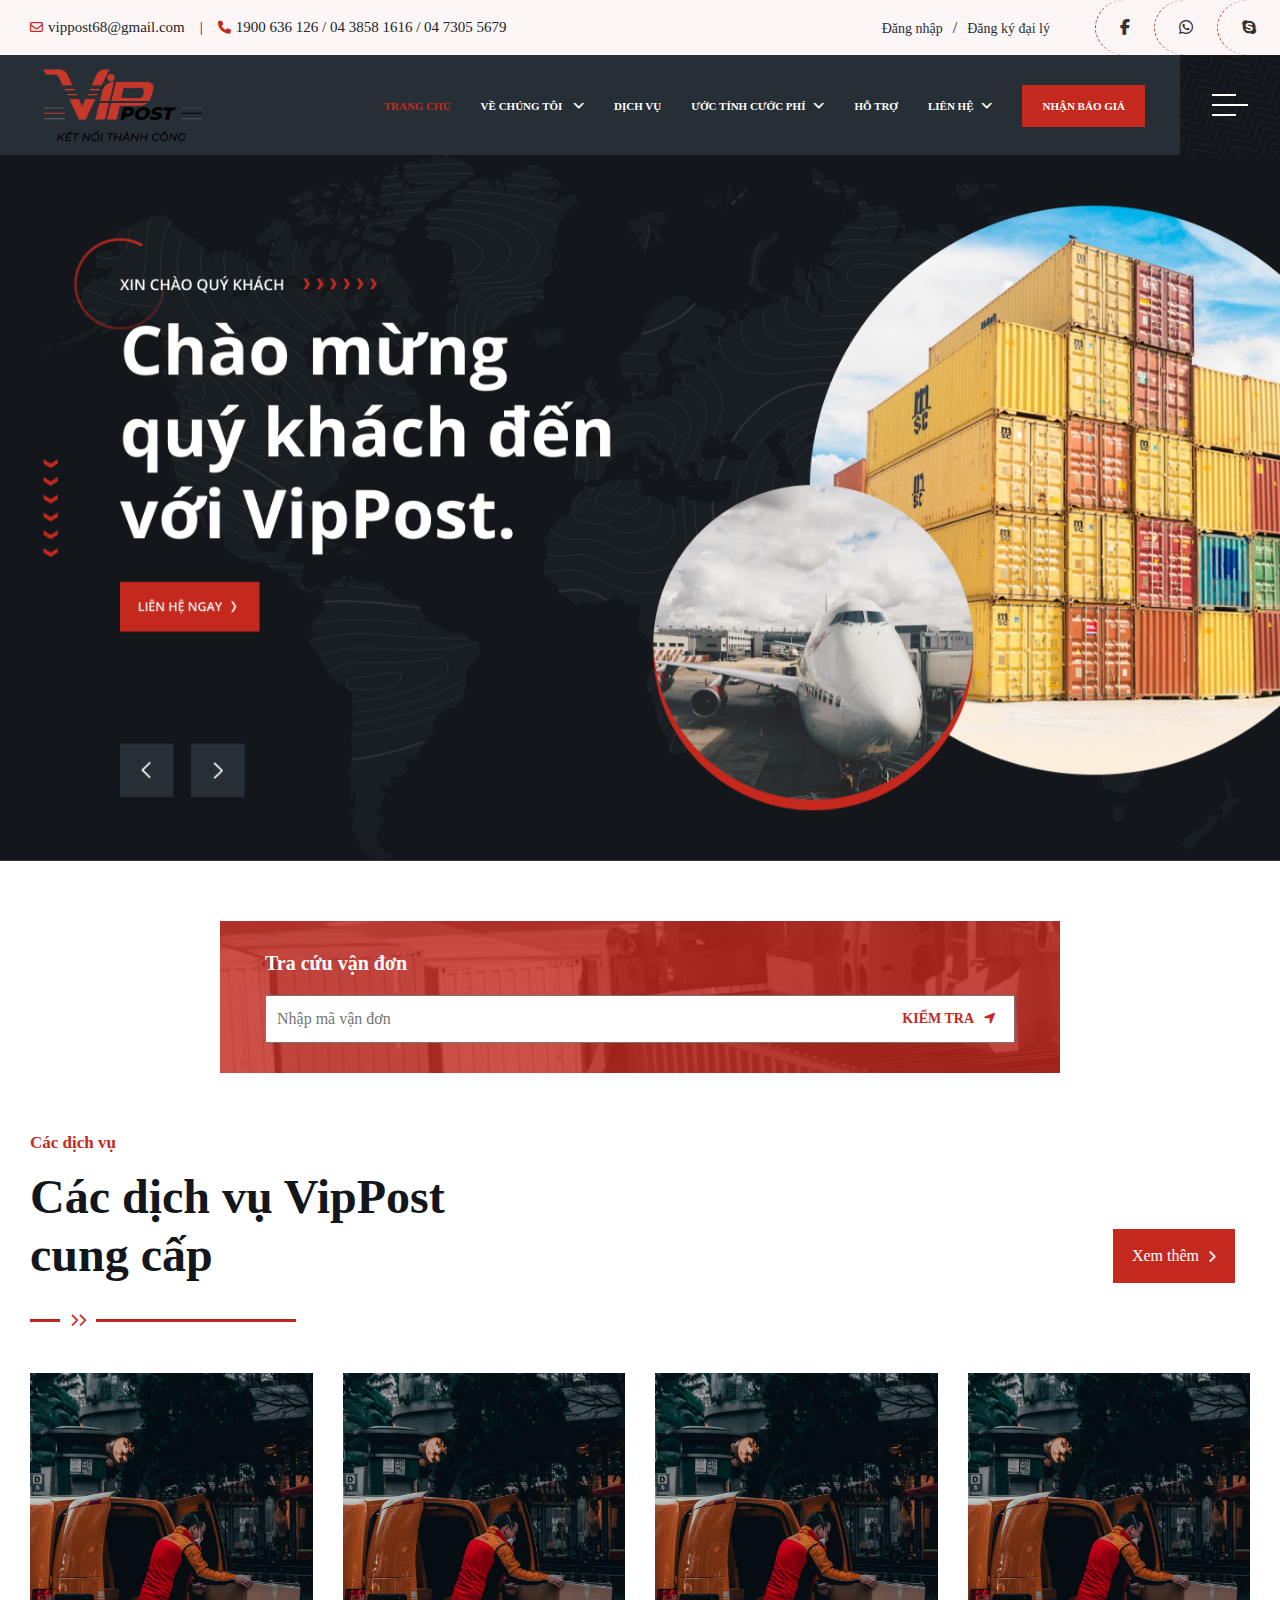
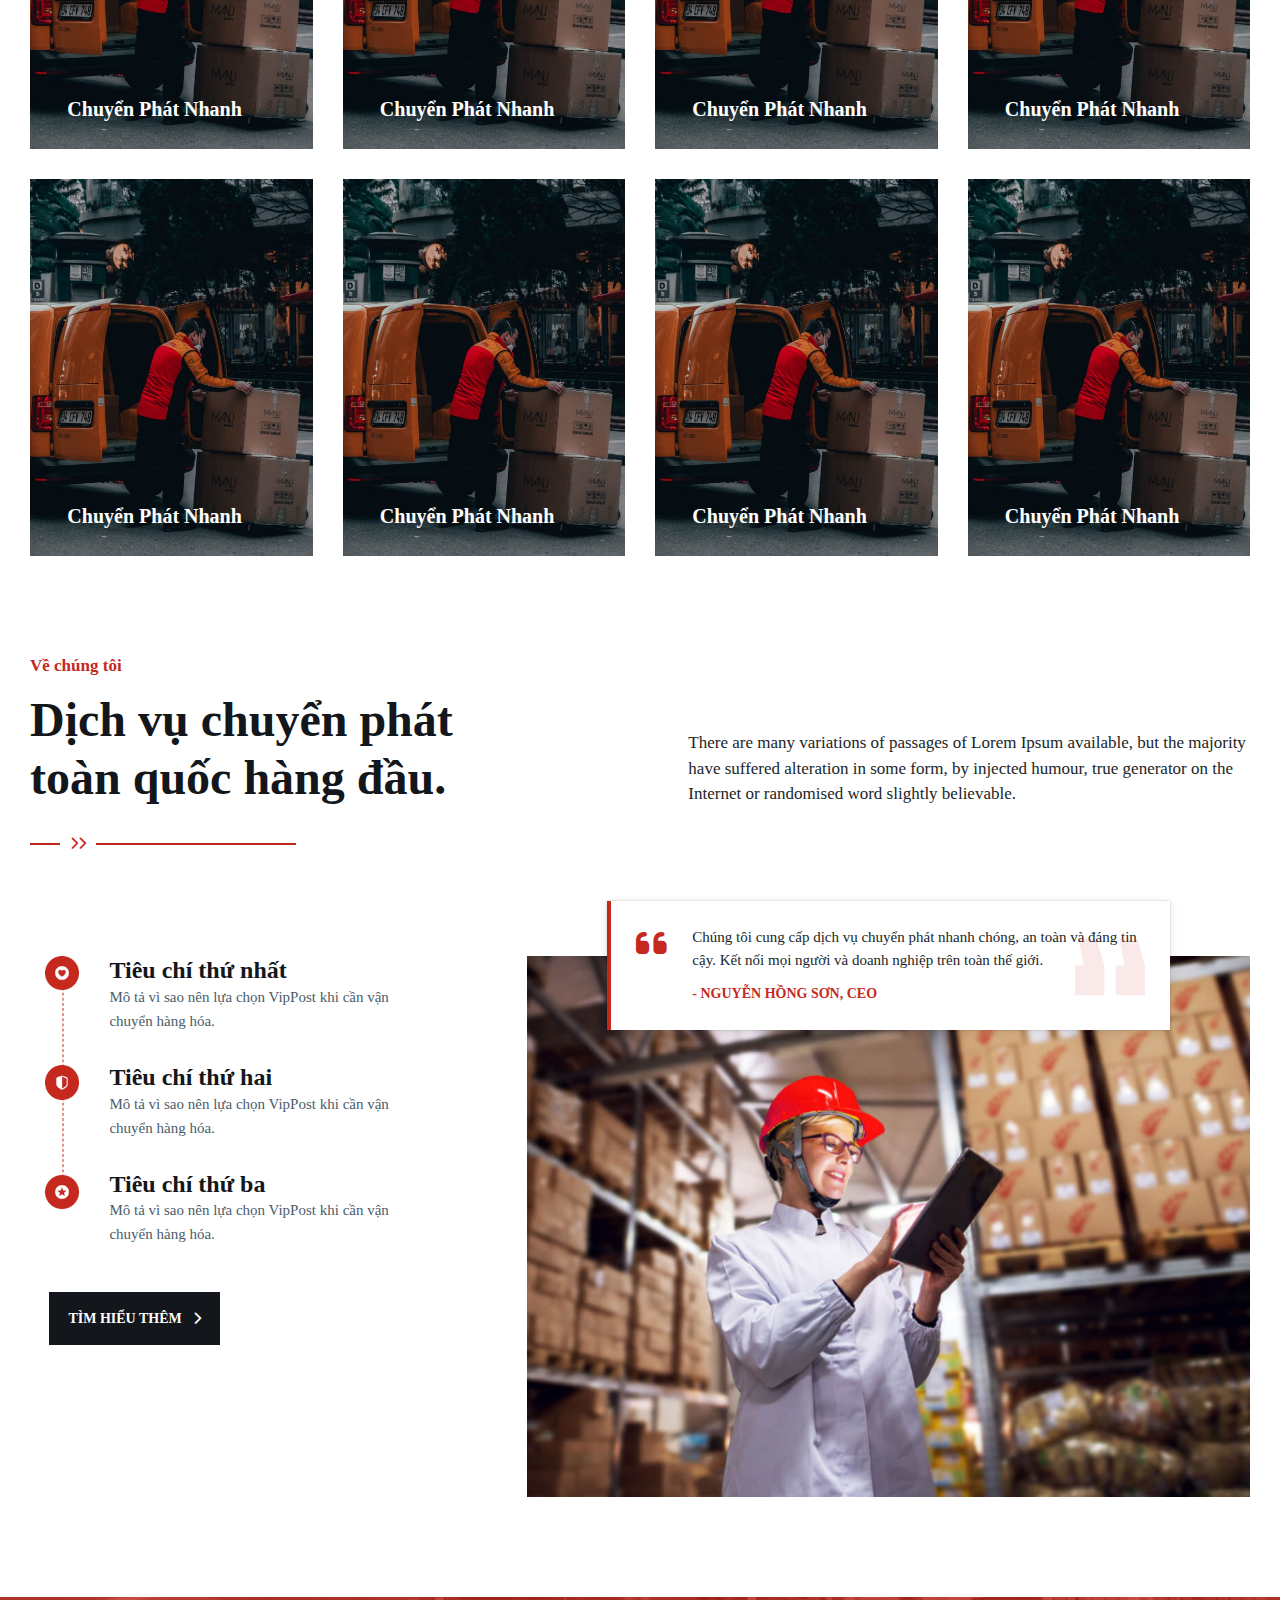
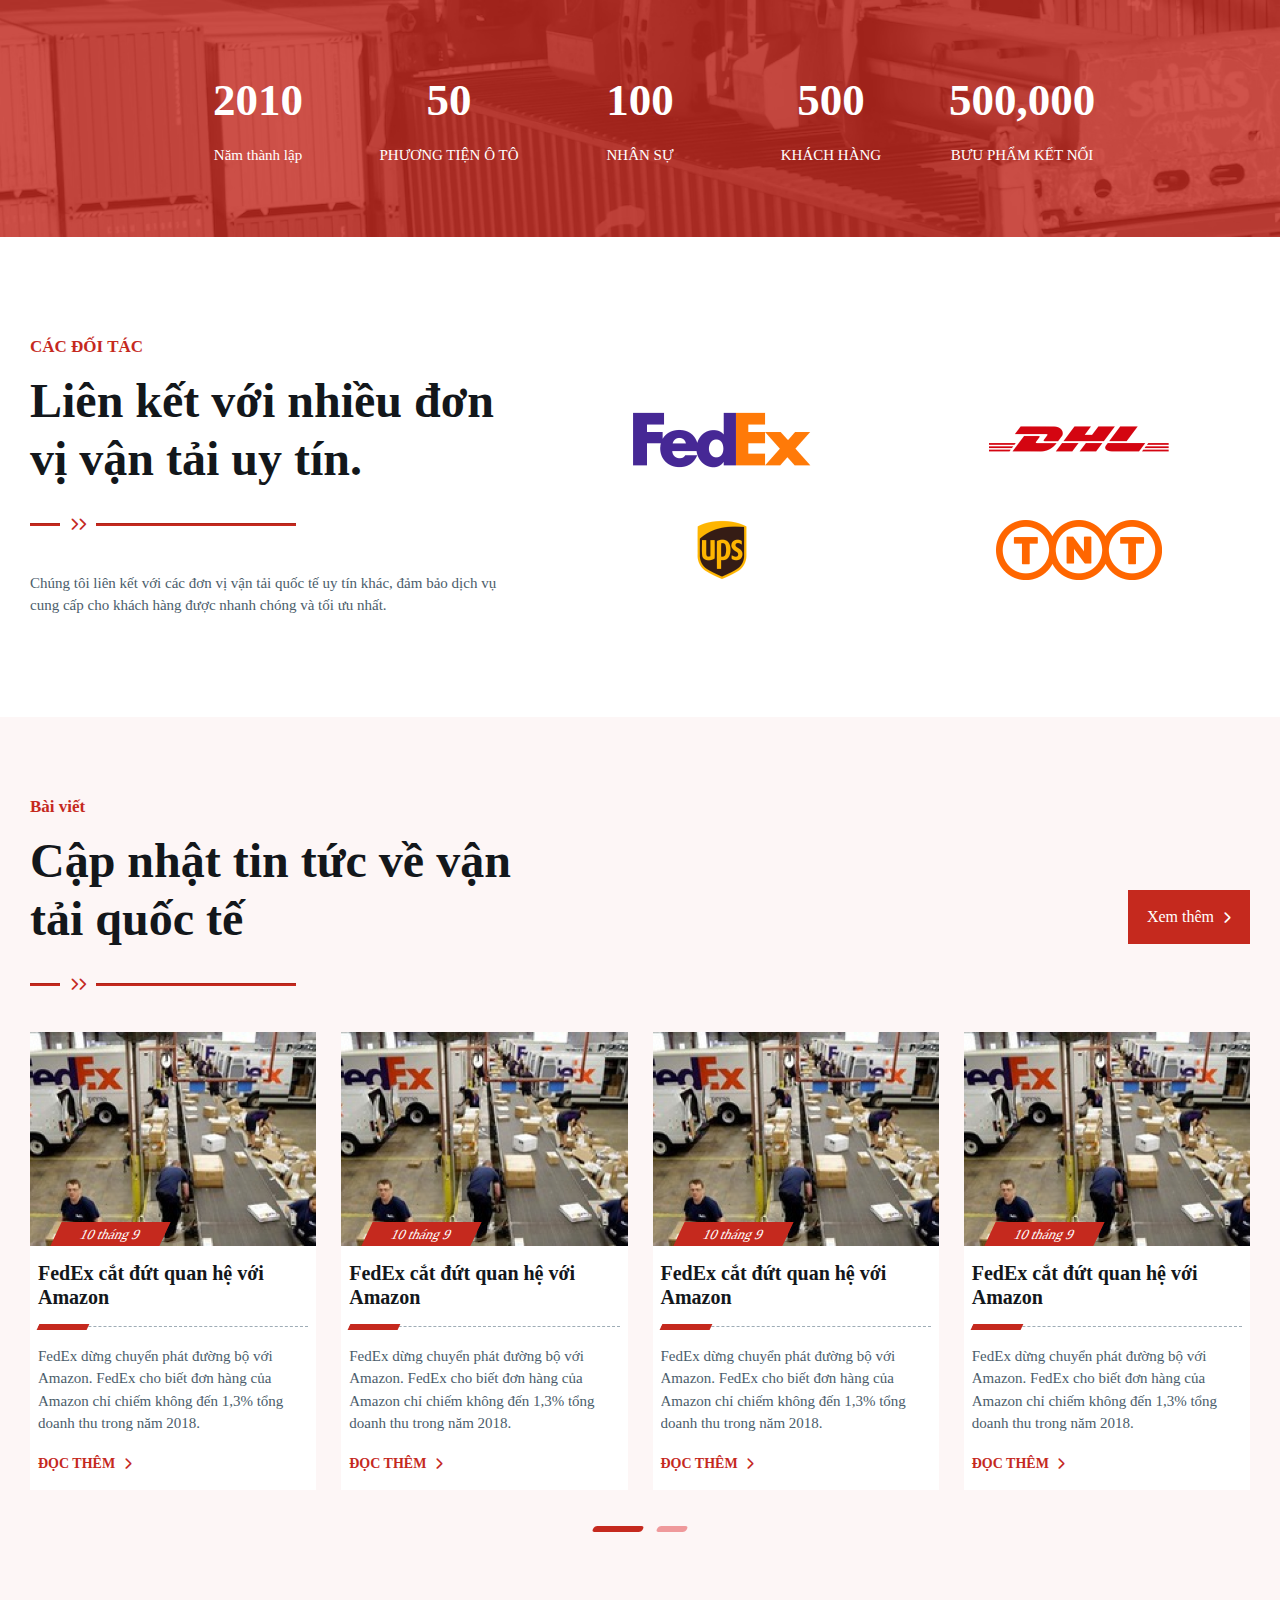
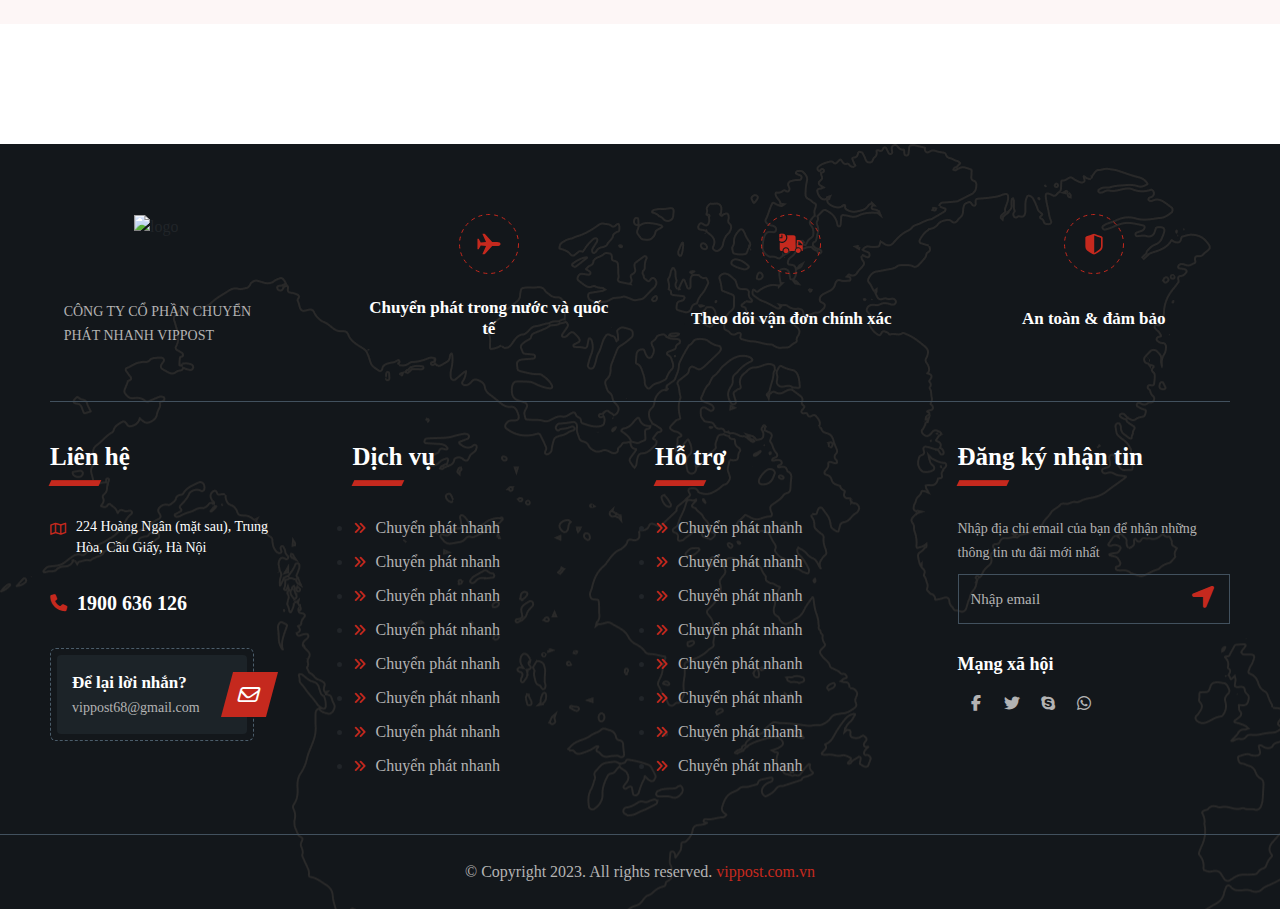
==== index.html @ e21f67cc "update code" ====
<!DOCTYPE html>
<html>

<head>
    <meta charset="utf-8">
    <meta name="viewport" content="width=device-width, initial-scale=1, maximum-scale=1, user-scalable=no">
    <title>Vip Post</title>
    <link rel="stylesheet" href="style.css">
    <link rel="stylesheet" href="responsive.css">
    <!-- <link rel="stylesheet" href="https://cdnjs.cloudflare.com/ajax/libs/font-awesome/6.4.0/css/all.min.css" integrity="sha512-iecdLmaskl7CVkqkXNQ/ZH/XLlvWZOJyj7Yy7tcenmpD1ypASozpmT/E0iPtmFIB46ZmdtAc9eNBvH0H/ZpiBw==" crossorigin="anonymous" referrerpolicy="no-referrer" /> -->
    <link rel="stylesheet" href="https://cdnjs.cloudflare.com/ajax/libs/font-awesome/6.4.0/css/all.min.css" />

    <link rel="stylesheet" href="https://cdnjs.cloudflare.com/ajax/libs/OwlCarousel2/2.3.4/assets/owl.carousel.css"
        integrity="sha512-UTNP5BXLIptsaj5WdKFrkFov94lDx+eBvbKyoe1YAfjeRPC+gT5kyZ10kOHCfNZqEui1sxmqvodNUx3KbuYI/A=="
        crossorigin="anonymous" referrerpolicy="no-referrer" />
    <link rel="stylesheet" href="https://cdnjs.cloudflare.com/ajax/libs/OwlCarousel2/2.3.4/assets/owl.theme.default.css"
        integrity="sha512-OTcub78R3msOCtY3Tc6FzeDJ8N9qvQn1Ph49ou13xgA9VsH9+LRxoFU6EqLhW4+PKRfU+/HReXmSZXHEkpYoOA=="
        crossorigin="anonymous" referrerpolicy="no-referrer" />
    <link rel="stylesheet" href="jquery/jquery-ui.css">
    <link rel="stylesheet" href="https://cdn.jsdelivr.net/npm/bootstrap@4.3.1/dist/css/bootstrap.min.css"
        integrity="sha384-ggOyR0iXCbMQv3Xipma34MD+dH/1fQ784/j6cY/iJTQUOhcWr7x9JvoRxT2MZw1T" crossorigin="anonymous">
    <script src="https://cdn.jsdelivr.net/npm/bootstrap@4.3.1/dist/js/bootstrap.min.js"
        integrity="sha384-JjSmVgyd0p3pXB1rRibZUAYoIIy6OrQ6VrjIEaFf/nJGzIxFDsf4x0xIM+B07jRM"
        crossorigin="anonymous"></script>


    <script src="https://cdn.usebootstrap.com/bootstrap/4.3.1/js/bootstrap.bundle.min.js"></script>

    <script defer src="https://cdnjs.cloudflare.com/ajax/libs/OwlCarousel2/2.3.4/owl.carousel.min.js"
        integrity="sha512-bPs7Ae6pVvhOSiIcyUClR7/q2OAsRiovw4vAkX+zJbw3ShAeeqezq50RIIcIURq7Oa20rW2n2q+fyXBNcU9lrw=="
        crossorigin="anonymous" referrerpolicy="no-referrer"></script>
    <script src="https://code.jquery.com/jquery-3.6.0.min.js"
        integrity="sha256-/xUj+3OJU5yExlq6GSYGSHk7tPXikynS7ogEvDej/m4=" crossorigin="anonymous"></script>

    <!-- owl carousel -->
    <script src="https://cdnjs.cloudflare.com/ajax/libs/OwlCarousel2/2.3.4/owl.carousel.min.js"
        integrity="sha512-bPs7Ae6pVvhOSiIcyUClR7/q2OAsRiovw4vAkX+zJbw3ShAeeqezq50RIIcIURq7Oa20rW2n2q+fyXBNcU9lrw=="
        crossorigin="anonymous" referrerpolicy="no-referrer"></script>
    <script defer src="main.js"></script>
    <!--#include virtual="header.html" -->

</head>

<body>
    <header>

        <div class="top-bar">
            <div class="txt-header--left">
                <div class="mail_topbar">
                    <i class="far fa-envelope"></i>
                    <span class="email">vippost68@gmail.com</span>
                </div>
                <span>|</span>
                <div class="telephone_topbar">
                    <i class="fa-solid fa-phone"></i>
                    <span class="number">
                        1900 636 126 / 04 3858 1616 / 04 7305 5679
                    </span>
                </div>
            </div>
            <div class="header-right">
                <div class="menu_d-none">
                    <div class="header-right_registed">
                        <div class="sigin">
                            <a href="#">
                                Đăng nhập
                            </a>
                        </div>
                        <span>/</span>
                        <div class="sigup">
                            <a href="#">
                                Đăng ký đại lý
                            </a>
                        </div>
                    </div>
                    <div class="header-right_social">
                        <div class="facebook icon">
                            <a href="#">
                                <i class="fab fa-facebook-f"></i>
                            </a>
                        </div>
                        <div class="mess icon">
                            <a href="#">
                                <i class="fab fa-whatsapp"></i>
                            </a>
                        </div>
                        <div class="skype icon">
                            <a href="#">
                                <i class="fa-brands fa-skype"></i>
                            </a>
                        </div>
                    </div>
                </div>
            </div>
        </div>
        <div class="header-menu row">
            <div class="logo-pc col-md-3 col-lg-3 col-sm-12 col-xs-12">
                <a href="index.html">
                    <img src="img/logo.png" alt="">
                </a>
            </div>
            <div class="menu_head_mb_desktop col-md-9 col-lg-9 col-sm-12 col-xs-12">
                <div class="main_menu">
                    <ul id="list_menu" class="sf-menu">
                        <li  class="menu_item active"><a href="index.html"
                                class="link-item custom-item-link lv0">Trang chủ</a></li>
                        <li  class="menu_item has_c"><a href="/"
                                class="link-item custom-item-link lv0">Về chúng tôi
                                <i class="fas fa-angle-down"></i></a>
                            <ul class="sub_menu">
                                <li class="menu_item_child"><a href="">abc</a></li>
                            </ul>
                        </li>
                        <li  class="menu_item "><a href="index.html"
                            class="link-item custom-item-link lv0">Dịch vụ</a></li>
                        <li  class="menu_item has_c"><a href="/"
                            class="link-item custom-item-link lv0">Ước tính cước phí<i class="fas fa-angle-down"></i></a>
                            <ul class="sub_menu">
                                <li class="menu_item_child"><a href="">abc</a></li>
                            </ul>
                        </li>
                        <li  class="menu_item "><a href="index.html"
                            class="link-item custom-item-link lv0">Hỗ trợ</a></li>
                        <li  class="menu_item has_c"><a href="/"
                            class="link-item custom-item-link lv0">Liên hệ<i class="fas fa-angle-down"></i></a>
                            <ul class="sub_menu">
                                <li class="menu_item_child"><a href="">abc</a></li>
                            </ul>
                        </li>
                        <li  class="menu_item last_item has_c"><a href="/"
                            class="link-item custom-item-link lv0">Nhận báo giá</a>
            
                        </li>
                    </ul>
                    <div class="nav_bar">
                        <a href="#">
                           <img src="img/nav_bar.png" alt="nav">
                        </a>
                    </div>
                </div>
    
            </div>

        </div>
        <div class="header-menu-mobile">
            <div class="nav_bar_mobile">
                <svg width="24" height="24" viewBox="0 0 24 24" fill="none" xmlns="http://www.w3.org/2000/svg">
                    <g clip-path="url(#clip0_1081_31634)">
                    <rect x="0.0703125" y="4.6665" width="16" height="1.33333" fill="#262E36"/>
                    <rect x="0.0703125" y="18" width="16" height="1.33333" fill="#262E36"/>
                    <rect x="0.0703125" y="11.333" width="24" height="1.33333" fill="#262E36"/>
                    </g>
                    <defs>
                    <clipPath id="clip0_1081_31634">
                    <rect width="24" height="24" fill="white"/>
                    </clipPath>
                    </defs>
                    </svg>                    
            </div>
            <div class="logo_mobile">
                <img src="img/img_mobile.png" alt="logo_mobile">
            </div>
        </div>
        </div>
    </header>

    <main id="about">
        <div class="banner_home owl-carousel owl-theme">
            <a href="#">
                <img src="img/banner.png" alt="banner">
            </a>
        </div>
        <div class="search_delivery">
            <div class="search_in">
                <div class="title_search">
                    <h3>Tra cứu vận đơn</h3>
                </div>
                <form action="">
                    <input type="text" placeholder="Nhập mã vận đơn">
                    <span class="check">
                        <p>Kiểm tra</p>
                        <i class="fas fa-location-arrow"></i>
                    </span>
                </form>
            </div>
        </div>
        <section class="container"> 
            <div class="all_service">
                <div class="title_service">
                    <h3 class="tp_title">Các dịch vụ</h3>
                    <div class="title">
                        <h2 class="col-lg-5 col-md-5">
                            Các dịch vụ VipPost cung cấp
                        </h2>
                        <div class="button_view_all col-lg-7 col-md-7">
                            <a href="#">Xem thêm <i class="fas fa-chevron-right"></i></a>
                        </div>
                    </div>
                    <span class="arrow">
                        <hr class="left"> </hr>
                        <span class="i_arrow">
                            <i class="fas fa-chevron-right"></i>
                            <i class="fas fa-chevron-right"></i>
                        </span>
                        <hr class="right"></hr>
                    </span>
                </div>
                <div class="box_home">
                    <div class="box_service">
                        <div class="box_item ">
                            <a href="#">
                                <img src="img/box_item.png" alt="box">
                            </a>
                            <div class="intro_box">
                                <span>Chuyển Phát Nhanh</span>
                            </div>
                        </div>
                        <div class="box_item ">
                            <a href="#">
                                <img src="img/box_item.png" alt="box">
                            </a>
                            <div class="intro_box">
                                <span>Chuyển Phát Nhanh</span>
                            </div>
                        </div>
                        <div class="box_item ">
                            <a href="#">
                                <img src="img/box_item.png" alt="box">
                            </a>
                            <div class="intro_box">
                                <span>Chuyển Phát Nhanh</span>
                            </div>
                        </div>
                        <div class="box_item ">
                            <a href="#">
                                <img src="img/box_item.png" alt="box">
                            </a>
                            <div class="intro_box">
                                <span>Chuyển Phát Nhanh</span>
                            </div>
                        </div>
                        <div class="box_item ">
                            <a href="#">
                                <img src="img/box_item.png" alt="box">
                            </a>
                            <div class="intro_box">
                                <span>Chuyển Phát Nhanh</span>
                            </div>
                        </div>
                        <div class="box_item">
                            <a href="#">
                                <img src="img/box_item.png" alt="box">
                            </a>
                            <div class="intro_box">
                                <span>Chuyển Phát Nhanh</span>
                            </div>
                        </div>
                        <div class="box_item ">
                            <a href="#">
                                <img src="img/box_item.png" alt="box">
                            </a>
                            <div class="intro_box">
                                <span>Chuyển Phát Nhanh</span>
                            </div>
                        </div>
                        <div class="box_item ">
                            <a href="#">
                                <img src="img/box_item.png" alt="box">
                            </a>
                            <div class="intro_box">
                                <span>Chuyển Phát Nhanh</span>
                            </div>
                        </div>
                    </div>
                </div>
            </div>
            <div class="about_me">
                <h3 class="tp_title">
                    Về chúng tôi
                </h3>
                <div class="title">
                    <h2 class="col-lg-5 col-md-5">
                        Dịch vụ chuyển phát toàn quốc hàng đầu.
                    </h2>
                    <div class="intro_title col-lg-7 col-md-7">
                        <p>There are many variations of passages of Lorem Ipsum available, but the majority have suffered alteration in some form, by injected humour, true generator on the Internet or randomised word slightly believable.</p>
                    </div>
                </div>
                <span class="arrow">
                        <hr class="left">
                        <span class="i_arrow">
                            <i class="fas fa-chevron-right"></i>
                            <i class="fas fa-chevron-right"></i>
                        </span>
                        <hr class="right">
                    </span>
                <div class="criteria row">
                    <div class="criteria_text col-4">
                        <div class="icon col-2">
                            <div class="icon">
                                <img src="img/star.png" alt="star">
                            </div>
                            <hr>
                            <div class="icon">
                                <img src="img/shield.png" alt="shield">
                            </div>
                            <hr>
                            <div class="icon">
                                <img src="img/heart.png" alt="heart">
                            </div>
                        </div>
                        <div class="text col-10">
                            <div class="text_title">
                                <h2>Tiêu chí thứ nhất</h2>
                                <span>
                                    Mô tả vì sao nên lựa chọn VipPost khi cần vận chuyển hàng hóa.
                                </span>
                            </div>
                            <div class="text_title">
                                <h2>Tiêu chí thứ hai</h2>
                                <span>
                                    Mô tả vì sao nên lựa chọn VipPost khi cần vận chuyển hàng hóa.
                                </span>
                            </div>
                            <div class="text_title">
                                <h2>Tiêu chí thứ ba</h2>
                                <span>
                                    Mô tả vì sao nên lựa chọn VipPost khi cần vận chuyển hàng hóa.
                                </span>
                            </div>
                            <div class="view_all">
                                <a href="#">
                                    TÌM HIỂU THÊM <i class="fas fa-chevron-right"></i>
                                </a>
                            </div>
                        </div>
                    </div>
                    <div class="criteria_box col-8">
                        <div class="criteria_box_quote">
                            <div class="img">
                                <img src="img/img_quote.png" alt="">
                            </div>
                            <div class="quote">
                                <div class="quote_icon">
                                    <i class="fas fa-quote-left"></i>
                                </div>
                                <div class="quote_total">
                                    <p class="quote_text">
                                        Chúng tôi cung cấp dịch vụ chuyển phát nhanh chóng, an toàn và đáng tin cậy. Kết nối mọi người và doanh nghiệp trên toàn thế giới.
                                    </p>
                                    <span class="sigin">
                                    - NGUYỄN HỒNG SƠN, CEO
                                </span>
                                    <div class="img_opacity">
                                        <svg xmlns="http://www.w3.org/2000/svg" width="102" height="82" viewBox="0 0 102 82" fill="none">
                                            <path opacity="0.1" d="M65.0526 0L72 38.9261H59.3684V82H102V38.2879L90.6316 0H65.0526ZM5.6842 0L12.6316 38.9261H0V82H42.6316V38.2879L31.2632 0H5.6842Z" fill="#C5291E"/>
                                        </svg>
                                    </div>
                                </div>
                            </div>
                        </div>
                    </div>
                </div>
            </div>
        </section>
        <div class="banner_midhome">
            <div class="year item">
                <span class="number">2010</span>
                <span class="text">Năm thành lập</span>
            </div>
            <div class="car item">
                <span class="number">50</span>
                <span class="text">PHƯƠNG TIỆN Ô TÔ</span>
            </div>
            <div class="employ item">
                <span class="number">100</span>
                <span class="text">NHÂN SỰ</span>
            </div>
            <div class="customer item">
                <span class="number">500</span>
                <span class="text">KHÁCH HÀNG</span>
            </div>
            <div class="connect item">
                <span class="number">500,000</span>
                <span class="text">BƯU PHẨM KẾT NỐI</span>
            </div>
        </div>
    </main>
    <section class="container">
        <div id="contact">
            <h3 class="tp_title">
                CÁC ĐỐI TÁC
            </h3>
            <div class="title row">
                <div class="col-lg-5 col-md-5">
                    <h2 >
                        Liên kết với nhiều đơn vị vận tải uy tín.
                    </h2>
                    <span class="arrow">
                <hr class="left">
                <span class="i_arrow">
                    <i class="fas fa-chevron-right"></i>
                    <i class="fas fa-chevron-right"></i>
                </span>
                <hr class="right">
            </span>
                    <div class="text_contact">
                        Chúng tôi liên kết với các đơn vị vận tải quốc tế uy tín khác, đảm bảo dịch vụ cung cấp cho khách hàng được nhanh chóng và tối ưu nhất.
                    </div>
                </div>
                <div class="intro_title col-lg-7 col-md-7">
                    <div class="brand">
                        <img src="img/brand_1.png" alt="">
                    </div>
                    <div class="brand">
                        <img src="img/brand_2.png" alt="">
                    </div>
                    <div class="brand">
                        <img src="img/brand_3.png" alt="">
                    </div>
                    <div class="brand">
                        <img src="img/brand_4.png" alt="">
                    </div>
                </div>
            </div>
        </div>
    </section>
    <div id="Blog">
        <div class="container">
            <h3 class="tp_title">
                Bài viết
            </h3>
            <div class="title row">
                <div class="col-lg-5 col-md-5">
                    <h2>
                        Cập nhật tin tức về vận tải quốc tế
                    </h2>
                    <span class="arrow">
                <hr class="left">
                <span class="i_arrow">
                    <i class="fas fa-chevron-right"></i>
                    <i class="fas fa-chevron-right"></i>
                </span>
                <hr class="right">
            </span>
                </div>
                    <div class="button_view_all col-lg-7 col-md-7">
                        <a href="#">Xem thêm <i class="fas fa-chevron-right"></i></a>
                    </div>
            </div>
            <div class="box_blog owl-carousel owl-theme">
                <div class="box_item">
                    <div class="img">
                        <img src="img/img_blog.png" alt="blog">
                        <div class="date">
                            <div class="frame"></div>
                            <span>10 tháng 9</span>
                        </div>
                    </div>
                    <div class="bot_box_item">
                        <div class="title_item">
                            <h2>FedEx cắt đứt quan hệ với Amazon</h2>
                        </div>
                        <span class="line">
                            <span class="bold "></span>
                            <span class="dashed "> </span>
                        </span>
                        <div class="intro_item">
                            <p>
                                FedEx dừng chuyển phát đường bộ với Amazon. FedEx cho biết đơn hàng của Amazon chỉ chiếm không đến 1,3% tổng doanh thu trong năm 2018.
                            </p>
                        </div>
                        <span class="viewAll">
                            <a href="#">Đọc thêm <i class="fas fa-chevron-right"></i></a>
                        </span>
                    </div>

                </div>
                <div class="box_item">
                    <div class="img">
                        <img src="img/img_blog.png" alt="blog">
                        <div class="date">
                            <div class="frame"></div>
                            <span>10 tháng 9</span>
                        </div>
                    </div>
                    <div class="bot_box_item">
                        <div class="title_item">
                            <h2>FedEx cắt đứt quan hệ với Amazon</h2>
                        </div>
                        <span class="line">
                            <span class="bold "></span>
                            <span class="dashed "> </span>
                        </span>
                        <div class="intro_item">
                            <p>
                                FedEx dừng chuyển phát đường bộ với Amazon. FedEx cho biết đơn hàng của Amazon chỉ chiếm không đến 1,3% tổng doanh thu trong năm 2018.
                            </p>
                        </div>
                        <span class="viewAll">
                            <a href="#">Đọc thêm <i class="fas fa-chevron-right"></i></a>
                        </span>
                    </div>

                </div>
                <div class="box_item">
                    <div class="img">
                        <img src="img/img_blog.png" alt="blog">
                        <div class="date">
                            <div class="frame"></div>
                            <span>10 tháng 9</span>
                        </div>
                    </div>
                    <div class="bot_box_item">
                        <div class="title_item">
                            <h2>FedEx cắt đứt quan hệ với Amazon</h2>
                        </div>
                        <span class="line">
                            <span class="bold "></span>
                            <span class="dashed "> </span>
                        </span>
                        <div class="intro_item">
                            <p>
                                FedEx dừng chuyển phát đường bộ với Amazon. FedEx cho biết đơn hàng của Amazon chỉ chiếm không đến 1,3% tổng doanh thu trong năm 2018.
                            </p>
                        </div>
                        <span class="viewAll">
                            <a href="#">Đọc thêm <i class="fas fa-chevron-right"></i></a>
                        </span>
                    </div>

                </div>
                <div class="box_item">
                    <div class="img">
                        <img src="img/img_blog.png" alt="blog">
                        <div class="date">
                            <div class="frame"></div>
                            <span>10 tháng 9</span>
                        </div>
                    </div>
                    <div class="bot_box_item">
                        <div class="title_item">
                            <h2>FedEx cắt đứt quan hệ với Amazon</h2>
                        </div>
                        <span class="line">
                            <span class="bold "></span>
                            <span class="dashed "> </span>
                        </span>
                        <div class="intro_item">
                            <p>
                                FedEx dừng chuyển phát đường bộ với Amazon. FedEx cho biết đơn hàng của Amazon chỉ chiếm không đến 1,3% tổng doanh thu trong năm 2018.
                            </p>
                        </div>
                        <span class="viewAll">
                            <a href="#">Đọc thêm <i class="fas fa-chevron-right"></i></a>
                        </span>
                    </div>

                </div>
                <div class="box_item">
                    <div class="img">
                        <img src="img/img_blog.png" alt="blog">
                        <div class="date">
                            <div class="frame"></div>
                            <span>10 tháng 9</span>
                        </div>
                    </div>
                    <div class="bot_box_item">
                        <div class="title_item">
                            <h2>FedEx cắt đứt quan hệ với Amazon</h2>
                        </div>
                        <span class="line">
                            <span class="bold "></span>
                            <span class="dashed "> </span>
                        </span>
                        <div class="intro_item">
                            <p>
                                FedEx dừng chuyển phát đường bộ với Amazon. FedEx cho biết đơn hàng của Amazon chỉ chiếm không đến 1,3% tổng doanh thu trong năm 2018.
                            </p>
                        </div>
                        <span class="viewAll">
                            <a href="#">Đọc thêm <i class="fas fa-chevron-right"></i></a>
                        </span>
                    </div>

                </div>
                <div class="box_item">
                    <div class="img">
                        <img src="img/img_blog.png" alt="blog">
                        <div class="date">
                            <div class="frame"></div>
                            <span>10 tháng 9</span>
                        </div>
                    </div>
                    <div class="bot_box_item">
                        <div class="title_item">
                            <h2>FedEx cắt đứt quan hệ với Amazon</h2>
                        </div>
                        <span class="line">
                            <span class="bold "></span>
                            <span class="dashed "> </span>
                        </span>
                        <div class="intro_item">
                            <p>
                                FedEx dừng chuyển phát đường bộ với Amazon. FedEx cho biết đơn hàng của Amazon chỉ chiếm không đến 1,3% tổng doanh thu trong năm 2018.
                            </p>
                        </div>
                        <span class="viewAll">
                            <a href="#">Đọc thêm <i class="fas fa-chevron-right"></i></a>
                        </span>
                    </div>

                </div>
            </div>
        </div>
    </div>

    <footer>
        <div class="container-fluid">
            <div class="footer">
                <div class="container">
                    <div class="footer_top">
                        <div class="item_footer">
                            <div class="logo">
                                <img src="img/Logo.png" alt="logo">
                            </div>
                            <h2>CÔNG TY CỔ PHẦN CHUYỂN PHÁT NHANH VIPPOST</h2>
                        </div>
                        <div class="item_footer">
                            <div class="icon">
                                <svg width="60" height="60" viewBox="0 0 60 60" fill="none" xmlns="http://www.w3.org/2000/svg">
                                    <circle cx="30" cy="30" r="29.5" stroke="#C5291E" stroke-dasharray="4 4"/>
                                    <g clip-path="url(#clip0_855_1230)">
                                        <path d="M41.7397 29.9948C41.7293 28.776 40.073 27.8906 38.0834 27.8906H33.8856C33.3021 27.8906 33.0834 27.7969 32.7397 27.401L25.7397 19.7656C25.5209 19.5156 25.2501 19.3906 24.9376 19.3906H23.7292C23.4584 19.3906 23.3022 19.6302 23.4376 19.9219L27.0418 27.8906L21.7501 28.4948L19.8647 25.0365C19.7292 24.776 19.5001 24.6615 19.1563 24.6615H18.7084C18.4376 24.6615 18.2605 24.8385 18.2605 25.1094V34.8802C18.2605 35.151 18.4376 35.3177 18.7084 35.3177H19.1563C19.5001 35.3177 19.7292 35.2032 19.8647 34.9532L21.7501 31.4948L27.0418 32.099L23.4376 40.0677C23.3022 40.349 23.4584 40.5989 23.7292 40.5989H24.9376C25.2501 40.5989 25.5209 40.4636 25.7397 40.224L32.7397 32.5781C33.0834 32.1927 33.3021 32.099 33.8856 32.099H38.0834C40.073 32.099 41.7293 31.2031 41.7397 29.9948Z" fill="#C5291E"/>
                                    </g>
                                    <defs>
                                        <clipPath id="clip0_855_1230">
                                            <rect width="23.4792" height="21.2188" fill="white" transform="translate(18.2605 19.3906)"/>
                                        </clipPath>
                                    </defs>
                                </svg>

                            </div>
                            <h3>Chuyển phát trong nước và quốc tế</h3>
                        </div>
                        <div class="item_footer">
                            <div class="icon">
                                <svg width="60" height="60" viewBox="0 0 60 60" fill="none" xmlns="http://www.w3.org/2000/svg">
                                    <circle cx="30" cy="30" r="29.5" stroke="#C5291E" stroke-dasharray="4 4"/>
                                    <g clip-path="url(#clip0_855_1230)">
                                        <path d="M18.6641 34.6749C18.6641 36.1893 19.4552 36.9804 20.978 36.9804H21.5565C21.5395 36.8699 21.531 36.7508 21.531 36.6316C21.531 34.7345 23.0793 33.1863 24.9765 33.1863C26.8736 33.1863 28.4134 34.7345 28.4134 36.6316C28.4134 36.7508 28.4049 36.8699 28.3879 36.9804H33.807C33.79 36.8614 33.7815 36.7423 33.7815 36.6232C33.7815 35.7554 34.0707 34.9643 34.6152 34.3857V23.5134C34.6152 21.9991 33.8241 21.1994 32.3012 21.1994H25.8357C26.176 21.9055 26.3632 22.6967 26.3632 23.5219C26.3632 26.5165 23.8705 29.0091 20.8759 29.0091C20.0933 29.0091 19.3446 28.839 18.6641 28.5412V34.6749ZM35.7807 25.8954V33.5435C36.189 33.3138 36.6741 33.1777 37.1844 33.1777C39.0816 33.1777 40.6639 34.726 40.6639 36.6232C40.6639 36.7423 40.6554 36.8614 40.6384 36.9804H41.1573C42.6546 36.9804 43.4373 36.1808 43.4373 34.6749V31.6719C43.4373 30.8382 43.3012 30.4468 42.8333 29.9194L39.9409 26.6526C39.4389 26.0911 38.8774 25.8954 38.0437 25.8954H35.7807ZM37.9842 31.3231C37.5077 31.3231 37.2099 31.0339 37.2099 30.549V27.4693H37.9586C38.3499 27.4693 38.6052 27.5374 38.937 27.9032L41.5317 30.8127C41.6678 30.9658 41.7613 31.1274 41.7954 31.3231H37.9842ZM24.9765 39.0818C26.3376 39.0818 27.4266 37.9843 27.4266 36.6316C27.4266 35.279 26.3291 34.1815 24.9765 34.1815C23.6238 34.1815 22.5264 35.279 22.5264 36.6316C22.5264 37.9758 23.6238 39.0818 24.9765 39.0818ZM37.2185 39.0818C38.5797 39.0818 39.6686 37.9843 39.6686 36.6232C39.6686 35.2705 38.5711 34.173 37.2185 34.173C35.8659 34.173 34.7684 35.2705 34.7684 36.6232C34.7684 37.9758 35.8659 39.0818 37.2185 39.0818ZM20.8845 27.8436C23.224 27.8436 25.2062 25.8869 25.2062 23.5219C25.2062 21.1484 23.258 19.2002 20.8845 19.2002C18.5194 19.2002 16.5627 21.1569 16.5627 23.5219C16.5627 25.904 18.5194 27.8436 20.8845 27.8436ZM18.8682 24.1855C18.5705 24.1855 18.3408 23.9473 18.3408 23.658C18.3408 23.3773 18.579 23.1391 18.8682 23.1391H20.3995V21.0122C20.3995 20.723 20.6377 20.5018 20.927 20.5018C21.2162 20.5018 21.4544 20.723 21.4544 21.0122V23.658C21.4544 23.9558 21.2247 24.1855 20.927 24.1855H18.8682Z" fill="#C5291E"/>
                                    </g>
                                    <defs>
                                        <clipPath id="clip0_855_1230">
                                            <rect width="26.8746" height="21.6" fill="white" transform="translate(16.5627 19.2002)"/>
                                        </clipPath>
                                    </defs>
                                </svg>

                            </div>
                            <h3>Theo dõi vận đơn chính xác</h3>
                        </div>
                        <div class="item_footer">
                            <div class="icon">
                                <svg width="60" height="60" viewBox="0 0 60 60" fill="none" xmlns="http://www.w3.org/2000/svg">
                                    <circle cx="30" cy="30" r="29.5" stroke="#C5291E" stroke-dasharray="4 4"/>
                                    <g clip-path="url(#clip0_855_1230)">
                                        <path d="M21.3438 32.057C21.3438 35.8591 23.3854 37.2549 29.3021 40.5883C29.5729 40.734 29.8333 40.7965 30 40.7965C30.1667 40.7965 30.4375 40.734 30.6979 40.5883C36.6249 37.2653 38.6563 35.8591 38.6563 32.057V24.0882C38.6563 22.9945 38.1875 22.6507 37.3021 22.2757C36.0729 21.7653 32.1042 20.3382 30.875 19.9111C30.5937 19.8174 30.2917 19.7549 30 19.7549C29.7083 19.7549 29.4063 19.8382 29.1354 19.9111C27.9063 20.2653 23.9271 21.7757 22.6979 22.2757C21.8229 22.6403 21.3438 22.9945 21.3438 24.0882V32.057ZM30.2187 38.8695V21.4632C30.2708 21.4736 30.3333 21.4945 30.4167 21.5257C31.9896 22.1507 35.0416 23.2549 36.6563 23.807C36.9375 23.9111 37 24.057 37 24.4111V31.6715C37 34.8903 35.4583 35.734 30.6458 38.6612C30.4896 38.7653 30.3437 38.8383 30.2187 38.8695Z" fill="#C5291E"/>
                                    </g>
                                    <defs>
                                        <clipPath id="clip0_855_1230">
                                            <rect width="17.3125" height="21.5937" fill="white" transform="translate(21.3438 19.2031)"/>
                                        </clipPath>
                                    </defs>
                                </svg>
                            </div>
                            <h3>An toàn & đảm bảo</h3>
                        </div>
                    </div>
                    <div class="footer_mid">
                        <div class="contact list_footer_mid">
                            <h3> Liên hệ </h3>
                            <hr>
                            <div class="map">
                                <i class="fa-regular fa-map"></i>
                                <span>224 Hoàng Ngân (mặt sau), Trung Hòa, Cầu Giấy, Hà Nội</span>
                            </div>
                            <div class="hotline">
                                <i class="fas fa-phone"></i>
                                <span>1900 636 126</span>
                            </div>
                            <div class="connect_email">
                                <div class="wrapper_connect">
                                        <span class="email_mess" >
                                    Để lại lời nhắn?
                                </span>
                                    <span class="email_name">vippost68@gmail.com</span>
                                    <div class="icon_mail">
                                        <i class="far fa-envelope"></i>
                                    </div>
                                </div>
                            </div>
                        </div>
                        <div class="service list_footer_mid">
                            <h3>Dịch vụ</h3>
                            <hr>
                            <ul>
                                <li><a href="#"><i class="fas fa-angle-double-right"></i> Chuyển phát nhanh</a></li>
                                <li><a href="#"><i class="fas fa-angle-double-right"></i> Chuyển phát nhanh</a></li>
                                <li><a href="#"><i class="fas fa-angle-double-right"></i> Chuyển phát nhanh</a></li>
                                <li><a href="#"><i class="fas fa-angle-double-right"></i> Chuyển phát nhanh</a></li>
                                <li><a href="#"><i class="fas fa-angle-double-right"></i> Chuyển phát nhanh</a></li>
                                <li><a href="#"><i class="fas fa-angle-double-right"></i> Chuyển phát nhanh</a></li>
                                <li><a href="#"><i class="fas fa-angle-double-right"></i> Chuyển phát nhanh</a></li>
                                <li><a href="#"><i class="fas fa-angle-double-right"></i> Chuyển phát nhanh</a></li>
                            </ul>
                        </div>
                        <div class="support list_footer_mid">
                            <h3>Hỗ trợ</h3>
                            <hr>
                            <ul>
                                <li><a href="#"><i class="fas fa-angle-double-right"></i> Chuyển phát nhanh</a></li>
                                <li><a href="#"><i class="fas fa-angle-double-right"></i> Chuyển phát nhanh</a></li>
                                <li><a href="#"><i class="fas fa-angle-double-right"></i> Chuyển phát nhanh</a></li>
                                <li><a href="#"><i class="fas fa-angle-double-right"></i> Chuyển phát nhanh</a></li>
                                <li><a href="#"><i class="fas fa-angle-double-right"></i> Chuyển phát nhanh</a></li>
                                <li><a href="#"><i class="fas fa-angle-double-right"></i> Chuyển phát nhanh</a></li>
                                <li><a href="#"><i class="fas fa-angle-double-right"></i> Chuyển phát nhanh</a></li>
                                <li><a href="#"><i class="fas fa-angle-double-right"></i> Chuyển phát nhanh</a></li>
                            </ul>
                        </div>
                        <div class="mail list_footer_mid">
                            <h3>Đăng ký nhận tin</h3>
                            <hr>
                            <div class="form_email">
                                <span>Nhập địa chỉ email của bạn để nhận những thông tin ưu đãi mới nhất</span>
                                <form action="">
                                    <input type="email" placeholder="Nhập email">
                                    <i class="fa-sharp fa-solid fa-location-arrow"></i>
                                </form>
                            </div>
                            <div class="social_footer">
                                <h4>Mạng xã hội</h4>
                                <div class="social_item">
                                    <a href="#">
                                        <i class="fa-brands fa-facebook-f"></i>
                                    </a>
                                    <a href="#">
                                        <i class="fa-brands fa-twitter"></i>
                                    </a>
                                    <a href="#">
                                        <i class="fa-brands fa-skype"></i>
                                    </a>
                                    <a href="#">
                                        <i class="fab fa-whatsapp"></i>
                                    </a>
                                </div>
                            </div>

                        </div>
                    </div>
                </div>
            </div>
        </div>
        <div class="copyright">
            <span>© Copyright 2023. All rights reserved. <a href="#">vippost.com.vn</a></span>
        </div>
    </footer>
</body>

</html>
---- style.css ----
/*:root {*/

/*  --primary-button: ;*/
/*  --primary-text-button: ;*/
/*  --primary-button-hover: ;*/
/*  --primary-text-hover: ;*/
/*  --primary-text-h1: ;*/
/*  --primary-button-h2: ;*/
/*  --primary-text-h2: ;*/

/*}*/
@font-face {
  font-family: 'BeVietnamPro';
  font-style: normal;
  font-weight: 700;
  font-display: swap;
  src: url(fBeVietnamPro-Bold.ttf);
}
@font-face {
  font-family: 'BeVietnamPro';
  font-style: normal;
  font-weight: 600;
  font-display: swap;
  src: url(BeVietnamPro-SemiBold.ttf);
}
@font-face {
  font-family: 'BeVietnamPro';
  font-style: normal;
  font-weight: 500;
  font-display: swap;
  src: url(BeVietnamPro-Medium.ttf);
}
@font-face {
  font-family: 'BeVietnamPro';
  font-style: normal;
  font-weight: 300;
  font-display: swap;
  src: url(BeVietnamPro-Light.ttf);
}
@font-face {
  font-family: 'BeVietnamPro';
  font-style: normal;
  font-weight: 400;
  font-display: swap;
  src: url(BeVietnamPro-Regular.ttf);
}
body {
  font-family: 'BeVietnamPro' !important;
  margin: 0;
}
body a{
  text-decoration: none !important;
}
@media (min-width: 1200px){
  .container, .container-fluid{
    padding: 0 15px;
  }
  .container-fluid {
    padding: 0 35px !important;
  }
  .container {
    max-width: 1250px !important;
  }
}
@media (max-width: 1200px){
  .container,.container-fluid {
    max-width: 100% !important;
    padding: 0 15px;
  }
}
.header-menu{
  width: 100%;
  margin: 0 !important;
}
.top-bar {
  display: flex;
  flex-direction: row;
  justify-content: space-between;
  align-items: center;
  height: 55px;
  background: #FDF6F6;
  flex: none;
  order: 0;
  flex-grow: 0;
}
.txt-header--left {
  padding-left: 30px;
  display: grid;
  grid-auto-flow: column;
  gap: 15px;
}
.txt-header--left .mail_topbar i,.txt-header--left .telephone_topbar i{
  font-size: 13px;
  color: #C5291E;
}
.txt-header--left span,.txt-header--left .telephone_topbar span{
  font-size: 15px;
}
.txt-header--left .mail_topbar{
  display: grid;
  grid-auto-flow: column;
  align-items: center;
  gap: 5px;
}
.txt-header--left .telephone_topbar{
  display: grid;
  grid-auto-flow: column;
  align-items: center;
  gap: 5px;
}
.header-right .menu_d-none{
  display: grid;
  grid-auto-flow: column;
  align-items: center;
  gap: 45px;
}
.header-right .header-right_registed {
  display: grid;
  grid-auto-flow: column;
  align-items: center;
  gap: 10px;
}
.header-right .header-right_social {
  height: 55px;
  display: grid;
  grid-auto-flow: column;
  align-items: center;
}

.header-right .header-right_registed a{
  font-size: 14px;
font-style: normal;
font-weight: 400;
color: #262E36;
}
.header-right .header-right_social .icon {
  border-radius: 50%;
  border-left: 1px dashed #C5291E;
  padding: 0 24px;
  height: 100%;
  display: flex;
  align-items: center;
}
.header-right .header-right_social .icon a {
  color: #333;
}
img{
  width: 100%;
}
.header-menu .menu_head_mb_desktop{
  padding-right: 0;
  height: 100%;
  display: flex;
  align-items: center;
}
.main_menu .nav_bar{
  width: 100px;
}
.menu_head_mb_desktop .main_menu {
  gap: 35px;
  justify-content: end;
  align-items: center;
  height: 100%;
  grid-auto-flow: column;
  width: 100%;
  display: grid;
}
.header-menu{
  display: flex;
  height: 100px;
  background: #262E36;
  align-items: center;
}
.header-menu .logo-pc img{
  width: 165px;
  height: 80px;
}
.header-menu .logo-pc {
  padding-left: 40px;
}
.header-menu .main_menu ul{
  justify-content: center;
  margin-bottom: 0;
  display: grid;
  grid-auto-flow: column;
  align-items: center;
  gap: 30px;
}
.header-menu .main_menu ul li{
  list-style: none;
}
/* .header-menu .main_menu ul li.menu_item:hover .sub_menu{
  display: block;
} */
.header-menu .main_menu ul li>ul{
  display: none;
}
.header-menu .main_menu ul li.menu_item.active a{
  color: #C5291E;
}
.header-menu .main_menu ul li.menu_item:last-child a{
  padding: 15px 20px;
justify-content: center;
align-items: center;
background-color: #C5291E;
}
.header-menu .main_menu ul li a{
  font-size: 14px;
font-style: normal;
font-weight: 600;
text-transform: uppercase;
color: #FFFFFF;
}
.header-menu .main_menu ul li a i {
  padding-left: 8px;
  font-size: 13px;
}
.search_delivery{
  margin: 60px 220px;
  background: url(img/background_delivery.png), lightgray 50% / cover no-repeat;
  background-color: #C5291E !important;
}
.search_delivery .search_in{
  padding: 30px 45px;
}
.search_delivery .search_in .title_search h3{
  color: #FFF;
  font-size: 20px;
  font-style: normal;
  font-weight: 700;
  margin: 0;
}
.search_delivery .search_in .title_search{
  margin-bottom: 20px;
}
.search_delivery .search_in form{
  width: 100%;
    display: flex;
    position: relative;
}
.search_delivery .search_in form input{
  width: 100%;
  outline: none;
  padding: 10px;
}
.search_delivery .search_in form .check{
  height: 100%;
  align-items: center;
  display: grid;
  position: absolute;
  right: 20px;
  grid-auto-flow: column;
  gap: 10px;
}
.search_delivery .search_in form .check p{
  margin: 0;
  font-size: 14px;
font-style: normal;
font-weight: 600;
color: #C5291E;
text-transform: uppercase;
}
.search_delivery .search_in form .check i{
  color: #C5291E;
  font-size: 13px;
}
h3.tp_title{
  font-size: 17px;
font-style: normal;
font-weight: 600;
color: #C5291E;
margin: 0;
}
.all_service .title_service .title{
  margin-top: 15px;
  justify-content: space-between;
    display: flex;
    align-items: end;
}
.all_service .title_service .title h2{
  margin: 0;
  font-size: 48px;
font-style: normal;
font-weight: 700;
color: #13171B;
padding: 0;
}
.all_service .title_service .title .button_view_all{
  display: flex;
  justify-content: end;
}
.all_service .title_service .title .button_view_all a{
  padding: 15px 19px;
  color: #FFFFFF;
  background: #C5291E;
}
.all_service .title_service .title .button_view_all a i{
  padding-left: 5px;
  font-size: 12px;
}
.arrow hr.left{
  width: 30px;
  background: #C5291E;
  height: 1.4px;
}
.arrow hr.right{
  width: 200px;
  background: #C5291E;
  height: 1.4px;
}
.arrow i{
  color: #C5291E;
  font-weight: 700;
  font-size: 13px;
}
.arrow .i_arrow{
  display: grid;
    grid-auto-flow: column;
}
.arrow{
  margin-top: 20px;
  align-items: center;
  display: grid;
  grid-auto-flow: column;
  gap: 10px;
  width: max-content;
}
.box_home{
  margin-top: 35px;
}
.box_service{
  display: grid;
  grid-template-columns: repeat(4, 1fr);
  grid-column-gap: 30px;
  grid-row-gap: 30px;
}
.box_service .box_item{
  position: relative;
}
.box_service .box_item .intro_box{
  font-size: 20px;
  right: 25%;
  font-weight: 700;
  color: #fff;
  position: absolute;
  bottom: 25px;
}
.about_me{
  margin-top: 100px;
}
.about_me .title {
  margin-top: 15px;
  justify-content: space-between;
  display: flex;
  align-items: end;
}
.about_me .title  h2 {
  margin: 0;
  font-size: 48px;
  font-style: normal;
  font-weight: 700;
  color: #13171B;
  padding: 0;
}
.about_me .title .intro_title{
  padding: 0px 0 0 150px;
}
.about_me .title .intro_title p{
  margin: 0;
  font-size: 17px;
  font-style: normal;
  font-weight: 400;
}
.criteria .icon hr{
  margin: 37px -22px;
  width: 80px;
  transform: rotate(90deg);
  border-top: 1px dashed #C5291E;
}
.criteria{
  margin-top: 95px;
  display: flex;
}
.criteria .criteria_text{
  display: flex;
}
.about_me .criteria .criteria_text .text{
  flex-direction: column;
  display: flex;
  grid-row-gap: 30px;
}
.about_me .criteria .criteria_text .text .text_title h2{
  font-size: 24px;
  font-style: normal;
  font-weight: 600;
  margin: 0;
  color: #13171B;
}
.about_me .criteria .criteria_text .text .text_title span{
  font-size: 15px;
  font-style: normal;
  font-weight: 400;
  color: #4B5D6B;
}
.criteria_box .criteria_box_quote{
  position: relative;
}
.criteria_box .criteria_box_quote .img{
  text-align: end;
}
.criteria_box .criteria_box_quote .img img{
  width: 90%;
}
.criteria_box .criteria_box_quote .quote{
  display: flex;
  gap: 25px;
  right: 10%;
  position: absolute;
  box-shadow: 0px 2px 10px 0px rgba(0, 0, 0, 0.10), 0px 0px 2px 0px rgba(0, 0, 0, 0.20);
  background: #FFF;
  border-left: 4px solid #C5291E;
  top: -55px;
  width: 70%;
  padding: 25px;
}
.criteria_box .criteria_box_quote .quote .quote_icon i{
  color: #C5291E;
  font-size: 35px;
}
.criteria_box .criteria_box_quote .quote .quote_total .quote_text{
  font-size: 15px;
  font-style: normal;
  font-weight: 500;
  margin-bottom: 10px;
}
.criteria_box .criteria_box_quote .quote .quote_total .sigin{
  font-size: 14px;
  font-style: normal;
  font-weight: 600;
  color: #C5291E;
}
.criteria_box .criteria_box_quote .quote .quote_total{
  position: relative;
}
.criteria_box .criteria_box_quote .quote .quote_total .img_opacity{
  top: 0;
  position: absolute;
  right: 0;
}
.criteria_box .criteria_box_quote .quote .quote_total .img_opacity svg{
  width: 70px;
}
.view_all{
  margin-top: 30px;
  margin-left: -60px;
  width: max-content;
}
.view_all a {
  font-size: 14px;
  font-style: normal;
  font-weight: 600;
  text-transform: uppercase;
  background: #13171B;
  padding: 19px 19px;
  color: #fff;
}
.view_all a i{
  padding-left: 8px;
  font-size: 13px;
}
.banner_midhome{
  padding: 70px 170px;
  margin-top: 100px;
  background-color: #C5291E;
  background-image: url("img/background_delivery.png");
  display: grid;
  grid-template-columns: repeat(5, 1fr);
  grid-column-gap: 15px;
  grid-row-gap: 0;
}
.banner_midhome .item{
  align-items: center;
  display: flex;
  flex-direction: column;
  gap: 10px;
}
.banner_midhome .item span.number{
  font-size: 45px;
  font-style: normal;
  font-weight: 700;
  color: #FFF;
}
.banner_midhome .item span.text{
  font-size: 15px;
  color: #FFF;
  font-style: normal;
  font-weight: 400;
}
#contact{
  margin-top: 100px;
  margin-bottom: 100px;
}
#contact .brand img{
  width: 180px;
  height: 60px;
}
#contact .title{
  margin-top: 15px;
  justify-content: space-between;
  display: flex;
  align-items: center;
}
#contact .intro_title{
  display: grid;
  grid-template-columns: repeat(2, 1fr);
  grid-column-gap: 15px;
  grid-row-gap: 50px;
}
#contact h2{
  margin: 0;
  font-size: 48px;
  font-style: normal;
  font-weight: 700;
  color: #13171B;
  padding: 0;
}
#contact .text_contact{
  margin-top: 30px;
  font-size: 15px;
  font-style: normal;
  font-weight: 400;
  color: #4B5D6B;
}
#contact .intro_title .brand{
  display: flex;
  justify-content: center;
}

/*blog*/
#Blog{
  background: #FDF6F6;
  padding: 80px 0;
}
#Blog h2 {
  margin: 0;
  font-size: 48px;
  font-style: normal;
  font-weight: 700;
  color: #13171B;
  padding: 0;
}
#Blog .title {
  margin-top: 15px;
  justify-content: space-between;
  display: flex;
  align-items: center;
}
#Blog .title .button_view_all {
  display: flex;
  justify-content: end;
}
#Blog .title .button_view_all a {
  padding: 15px 19px;
  color: #FFFFFF;
  background: #C5291E;
}
#Blog .title .button_view_all a i {
  padding-left: 5px;
  font-size: 12px;
}
#Blog .box_blog{
  margin-top: 30px;
}
#Blog .box_item .img{
  position: relative;
}
#Blog .box_item .img .date{
  position: absolute;
  left: 26px;
  bottom: 0;
  background-color: #C5291E;
  transform: skew(155deg);
}
#Blog .box_item .img .date span{
  padding: 5px 25px;
  font-size: 14px;
  font-style: normal;
  font-weight: 400;
  color: #FFF;
}
#Blog .bot_box_item{
  background: #fff;
  padding: 15px 8px;
}
#Blog .bot_box_item .title_item h2{
  font-size: 20px;
  color: #13171B;
  font-style: normal;
  font-weight: 700;
}
#Blog .bot_box_item .intro_item p{
  font-size: 15px;
  font-style: normal;
  font-weight: 400;
  color: #4B5D6B;
  overflow: hidden;
  text-overflow: ellipsis;
  word-break: break-word;
  -webkit-line-clamp: 4;
  display: -webkit-box;
  -webkit-box-orient: vertical;
}
#Blog .bot_box_item .viewAll a{
  font-size: 14px;
  font-style: normal;
  font-weight: 600;
  line-height: 18px; /* 128.571% */
  text-transform: uppercase;
  color: #C5291E;
}
#Blog .bot_box_item .viewAll a i{
  font-size: 12px;
  padding-left: 5px;
}
#Blog .box_blog .owl-dots{
  margin-top: 30px;
}
#Blog .box_blog .owl-dots button{
  outline: none;
}
#Blog .box_blog .owl-dots button span{
  width: 30px;
  height: 6px;
  background: #EF999B;
  transform: skew(155deg);
}
#Blog .box_blog .owl-dots button.active span{
  background: #C5291E;
  transform: skew(155deg);
  width: 50px;
  height: 6px;
}
#Blog .bot_box_item .line{
  position: relative;
  align-items: center;
  display: grid;
  margin: 15px 0;
}
#Blog .bot_box_item .line .bold{
  z-index: 1;
  background: #C5291E;
  transform: skew(155deg);
  width: 50px;
  height: 6px;
}
#Blog .bot_box_item .line .dashed{
  z-index: 0;
  width: 100%;
  position: absolute;
  height: 1px;
  border-bottom: 1px dashed #9EACB6;
}
footer{
  margin-top: 120px;
  background: #13171B;
  background-image: url(img/background_footer.png);
}
.footer .footer_top{
  padding-bottom: 45px;
  padding-top: 70px;
  display: grid;
  grid-template-columns: repeat(4, 1fr);
  grid-column-gap: 30px;
  grid-row-gap: 0;
  border-bottom: 1px solid #42515E;
}
.footer .footer_top .item_footer h2{
  line-height: 1.7;
  text-align: start;
  width: 85%;
  font-size: 14px;
  font-style: normal;
  font-weight: 400;
  color: #B3B3B3;
}
.footer .footer_top .item_footer h3{
  color: #FFF;
  text-align: center;
  font-size: 17px;
  font-style: normal;
  font-weight: 700;
}
.footer .footer_top .logo img{
  margin-right: 60px;
  width: 125px;
  height: 60px;
}
.footer .footer_top .item_footer {
  margin: 0 auto;
  width: 90%;
  row-gap: 16px;
  text-align: center;
  display: grid;
  grid-auto-flow: row;
}
.footer .footer_top .item_footer .logo{
  height: 70px;
}
.footer_mid{
  display: grid;
  grid-template-columns: repeat(4, 1fr);
  grid-column-gap: 30px;
  grid-row-gap: 0;
  padding: 40px 0;
}
.footer_mid .list_footer_mid{
  text-align: start;

}
.footer_mid .list_footer_mid h3{
  font-size: 25px;
  font-style: normal;
  font-weight: 600;
  color: #FFF;
}
.footer_mid .list_footer_mid hr{
  margin: 0.5rem 0;
  z-index: 1;
  background: #C5291E;
  transform: skew(155deg);
  width: 50px;
  height: 5px;
  margin-left: 0;
}
.footer_mid .list_footer_mid .map{
  width: 85%;
  align-items: start;
  display: grid;
  margin-top: 30px;
  color: #fff;
  gap: 10px;
  grid-auto-flow: column;
  font-size: 14px;
  font-style: normal;
  font-weight: 400;
}
.footer_mid .list_footer_mid .map i{
  color: #C5291E;
  margin-top: 6px;
}
.footer_mid .list_footer_mid ul{
  gap: 10px;
  margin-top: 30px;
  padding: 0;
  display: grid;
}
.footer_mid .list_footer_mid ul li a{
  text-decoration: none;
  font-size: 16px;
  font-style: normal;
  font-weight: 400;
  color: #B3B3B3;
}
.footer_mid .list_footer_mid ul li a i{
  padding-right: 6px;
  font-size: 13px;
  color: #C5291E;
}
.footer_mid .list_footer_mid .form_email{
  margin-top: 30px;
}
.footer_mid .list_footer_mid .form_email span{
  font-size: 14px;
  font-style: normal;
  font-weight: 400;
  color: #B3B3B3;
}
.footer_mid .list_footer_mid .form_email form{
  margin-top: 10px;
  position: relative;
}
.footer_mid .list_footer_mid .form_email form input {
  width: 100%;
  padding: 12px 12px;
  background: no-repeat;
  border: 1px solid #42515E;
}
.footer_mid .list_footer_mid .form_email form input::placeholder{
  font-size: 15px;
  font-style: normal;
  font-weight: 400;
  color: #B3B3B3;
}
.footer_mid .list_footer_mid .form_email form i{
  top: 10px;
  position: absolute;
  color: #C5291E;
  font-size: 27px;
  right: 15px;
}
.footer_mid .list_footer_mid .social_footer{
  margin-top: 30px;
}
.footer_mid .list_footer_mid .social_footer h4{
  font-size: 18px;
  font-style: normal;
  font-weight: 700;
  color: #fff;
  margin-bottom: 10px;
}
.footer_mid .list_footer_mid .social_footer .social_item{
  width: max-content;
  display: grid;
  grid-auto-flow: column;
}
.footer_mid .list_footer_mid .social_footer .social_item a{
  color: #B3B3B3;
  justify-content: center;
  align-items: center;
  display: flex;
  width: 36px;
  height: 36px;
}
.footer_mid .list_footer_mid .hotline{
  margin-top: 12px;
}
.footer_mid .list_footer_mid .hotline{
  width: max-content;
  display: grid;
  margin-top: 30px;
  color: #fff;
  gap: 10px;
  grid-auto-flow: column;
  font-size: 20px;
  font-style: normal;
  font-weight: 700;
}
.footer_mid .list_footer_mid .hotline i{
  color: #C5291E;
  margin-top: 6px;
  font-size: 17px;
}
.footer_mid .list_footer_mid .connect_email {
  width: 75%;
  border-radius: 6px;
  border: 1px dashed #4B5D6B;
  padding: 6px;
  margin-top: 30px;
}
.footer_mid .list_footer_mid .connect_email .wrapper_connect{
  padding: 15px;
  border-radius: 4px;
  background: #1C2328;
  position: relative;
}
.footer_mid .list_footer_mid .connect_email .wrapper_connect .email_mess{
  font-size: 17px;
  font-style: normal;
  font-weight: 700;
  color: #fff;
}
.footer_mid .list_footer_mid .connect_email .wrapper_connect .email_name{
  font-size: 14px;
  font-style: normal;
  font-weight: 400;
  color: #B3B3B3;
}
.footer_mid .list_footer_mid .connect_email .wrapper_connect .icon_mail{
  height: 45px;
  width: 45px;
  transform: skew(165deg);
  top: 17px;
  right: -25px;
  position: absolute;
  background: #C5291E;
  display: flex;
  align-items: center;
  justify-content: center;
}
.footer_mid .list_footer_mid .connect_email .wrapper_connect .icon_mail i{
  color: #fff;
  font-size: 20px;
}
.copyright{
  color: #B3B3B3;
  padding: 25px;
  display: flex;
  justify-content: center;
  border-top: 1px solid #42515E;
}
.copyright a{
  color: #C5291E;
}
---- responsive.css ----
@media (max-width: 768px) { 
    .top-bar{
        display: none;
    }
   .header-menu{
        display: none !important;
    }
    .header-menu-mobile{
        justify-content: center;
        display: flex;
        height: 60px;
        align-items: center;
        position: relative;
    }
    .nav_bar_mobile {
        position: absolute;
        left: 15px;
    }
    .header-menu-mobile .logo_mobile img{
        height: 60px;
    }
    .search_delivery{
        margin: 40px 0;
    }
    .search_delivery .search_in{
        padding: 20px;
    }
    .box_service {
        gap: 15px;
        grid-template-columns: repeat(1, 1fr);

    }
}
@media (min-width: 769px) { 
    .header-menu-mobile{
        display: none;
    }
}
@media(max-width: 1450px){
    .header-menu .main_menu ul li a{
        font-size: 12px;
    }
}
@media(max-width: 1330px){
    .header-menu .main_menu ul li a{
        font-size: 11px;
    }
}
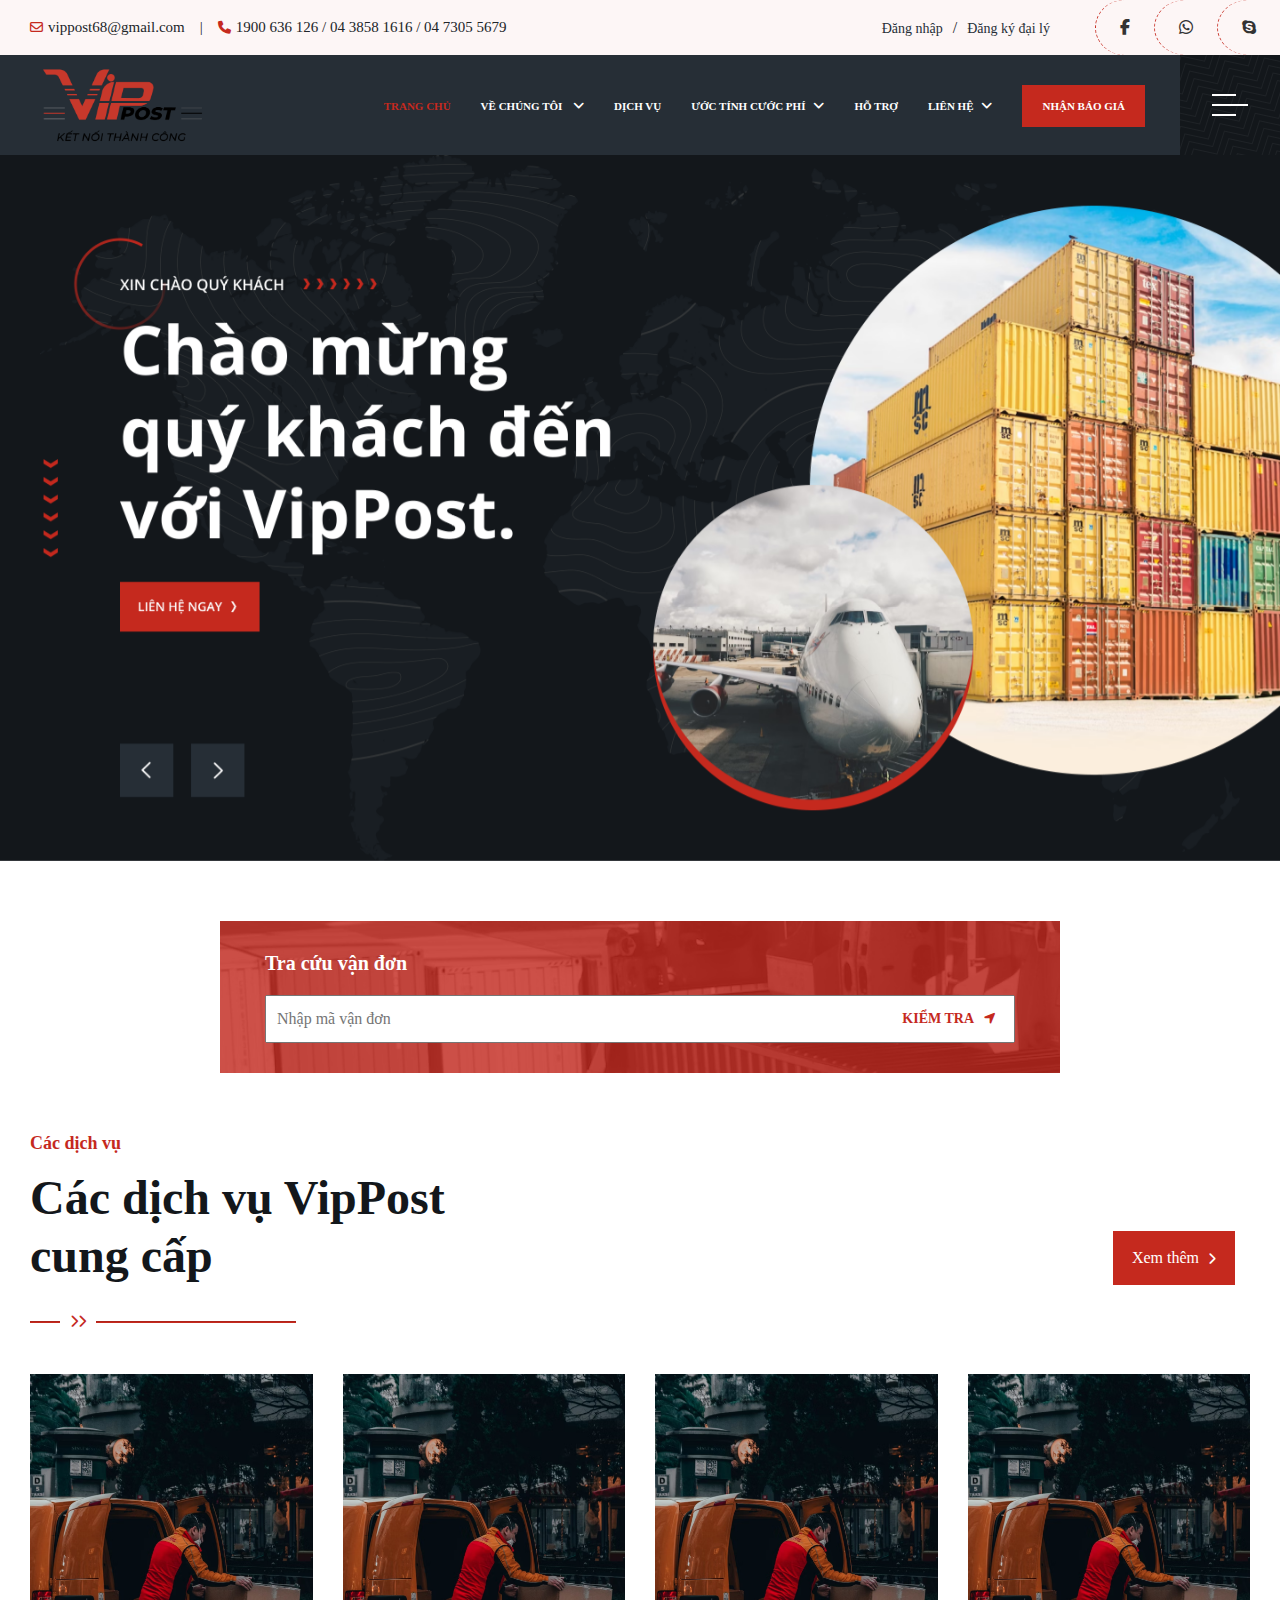
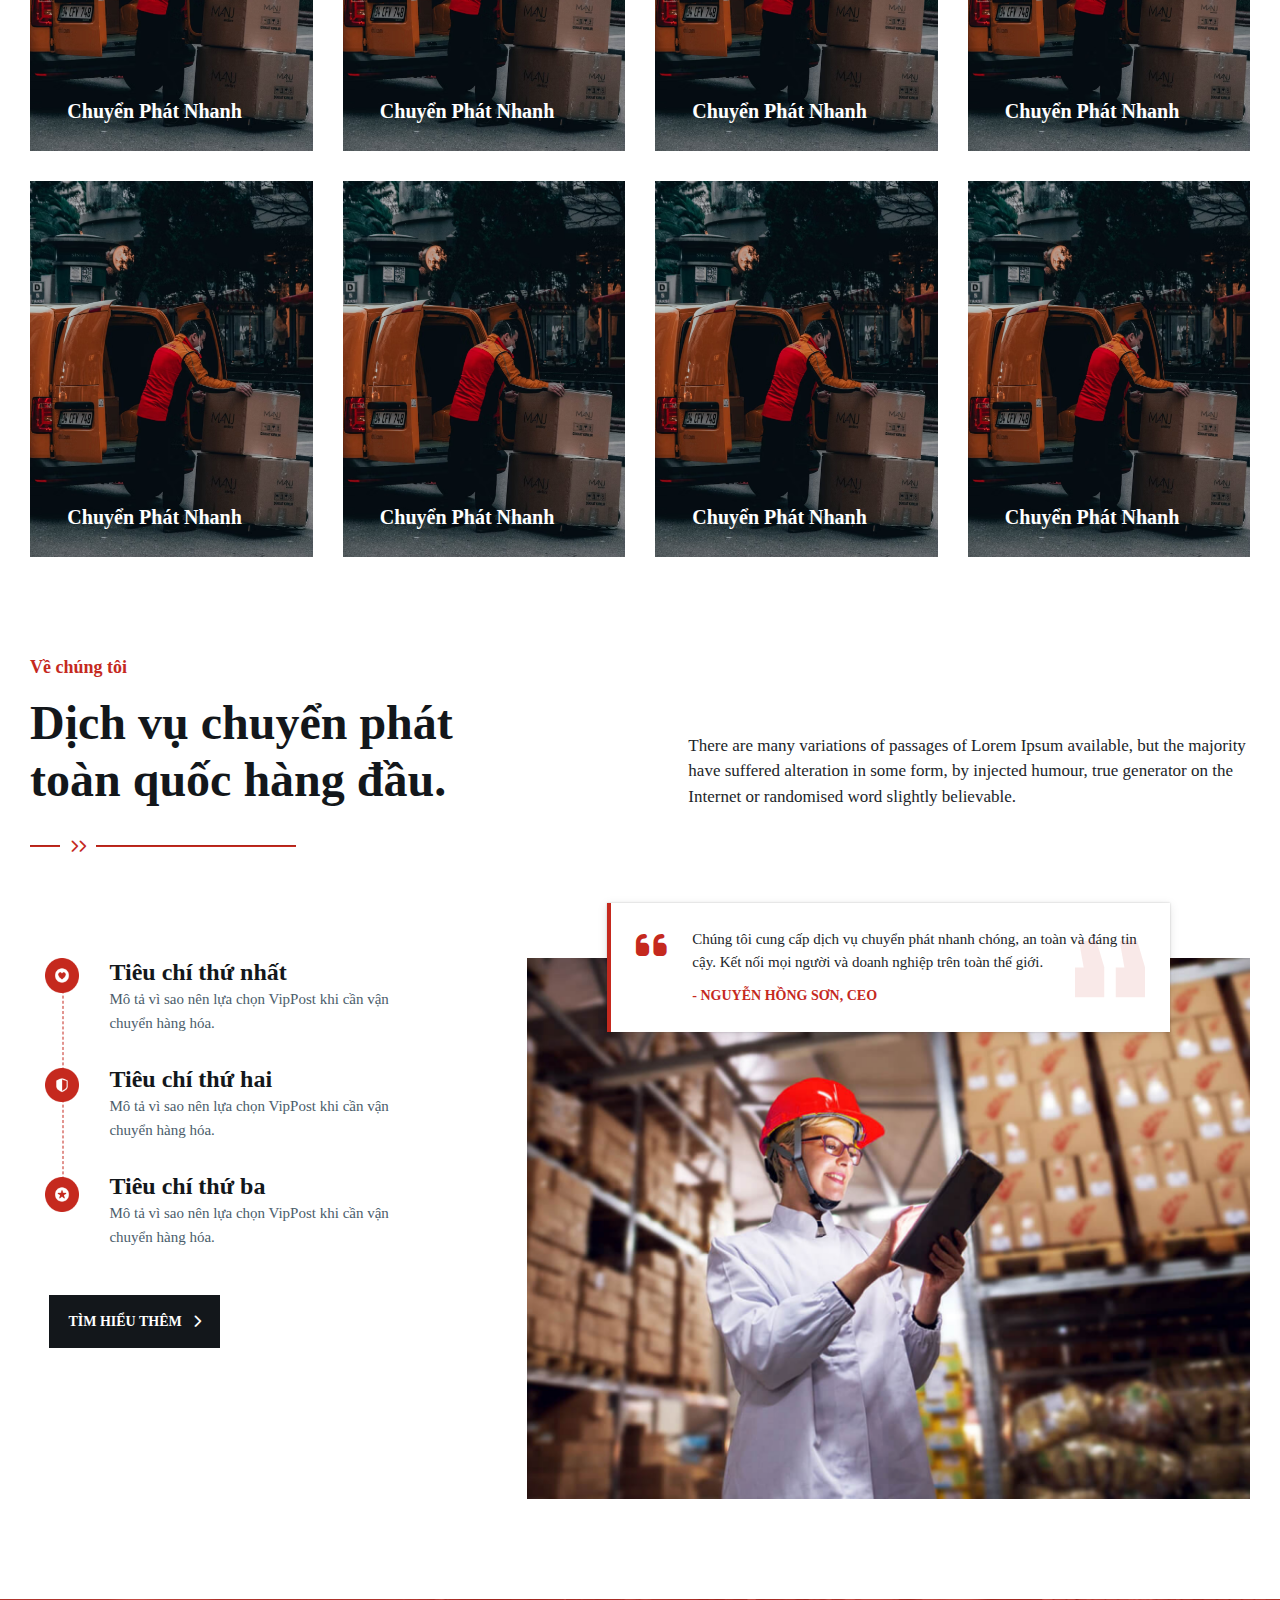
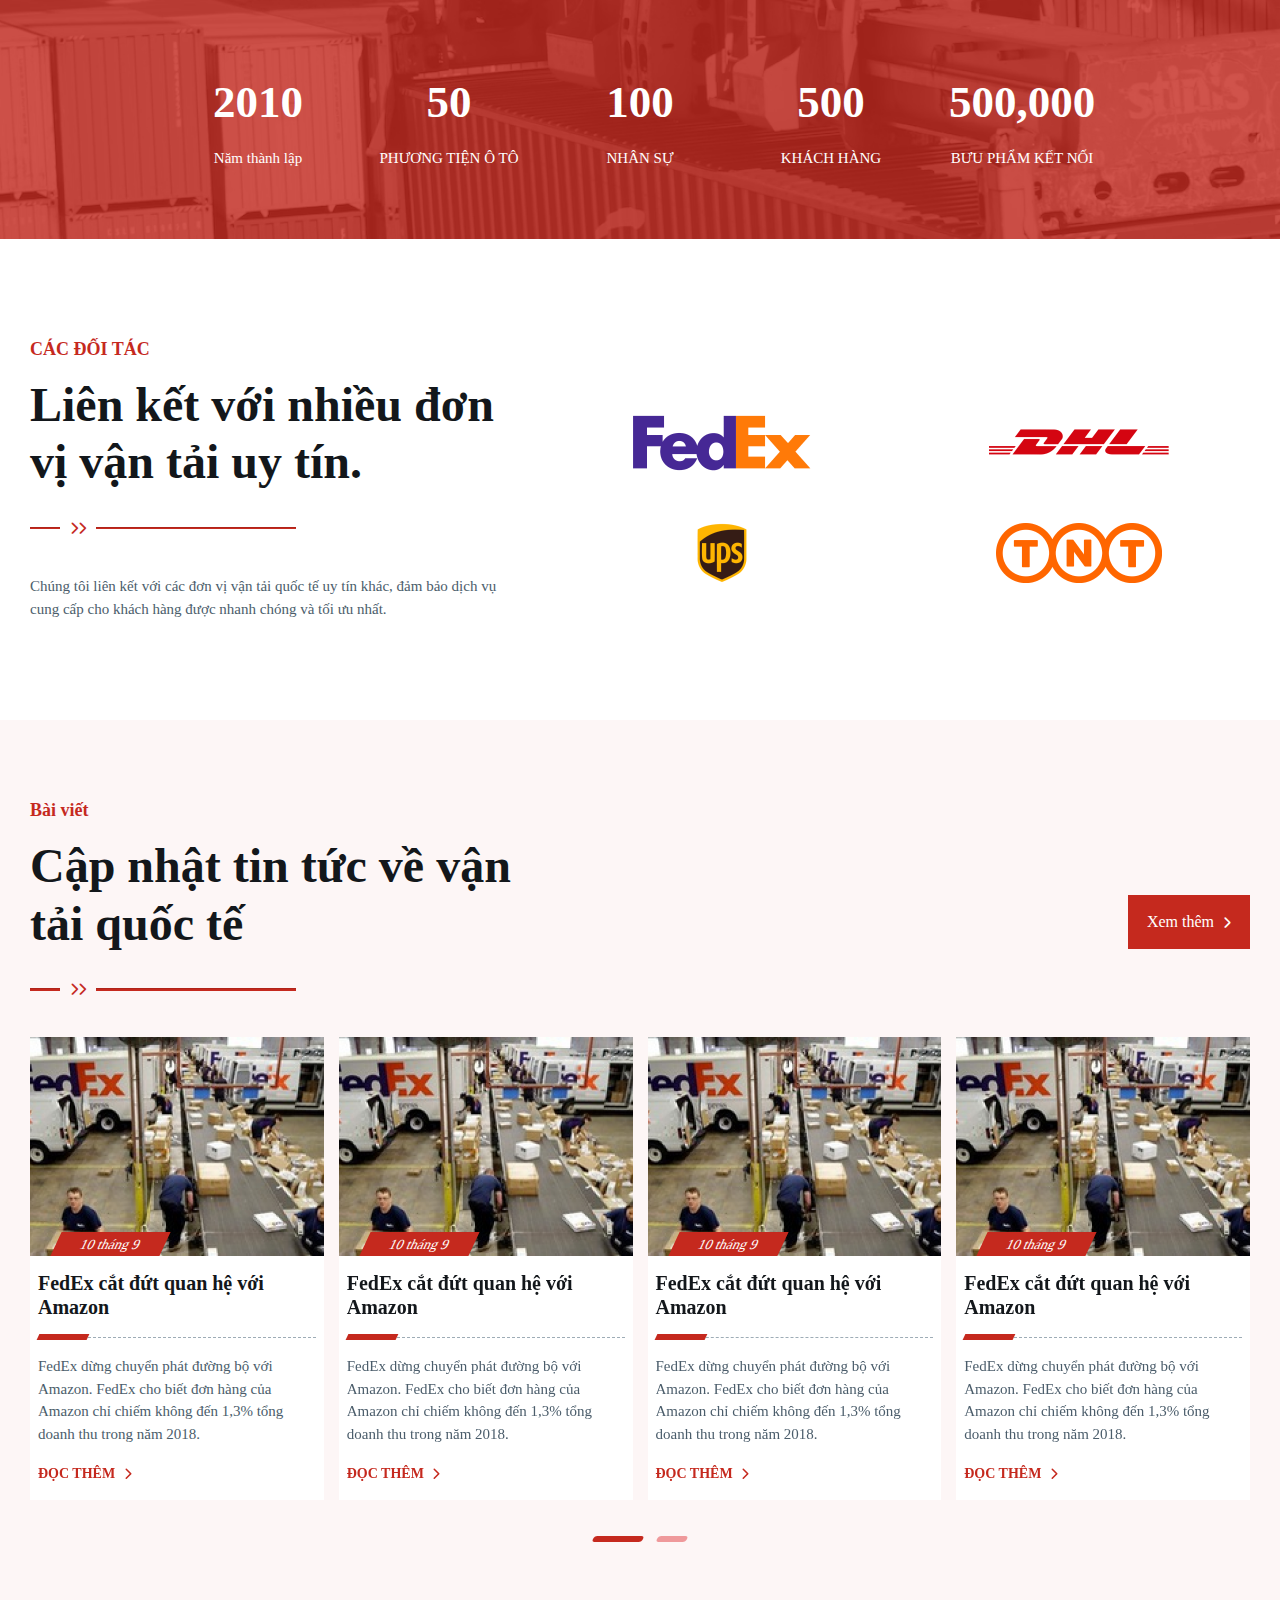
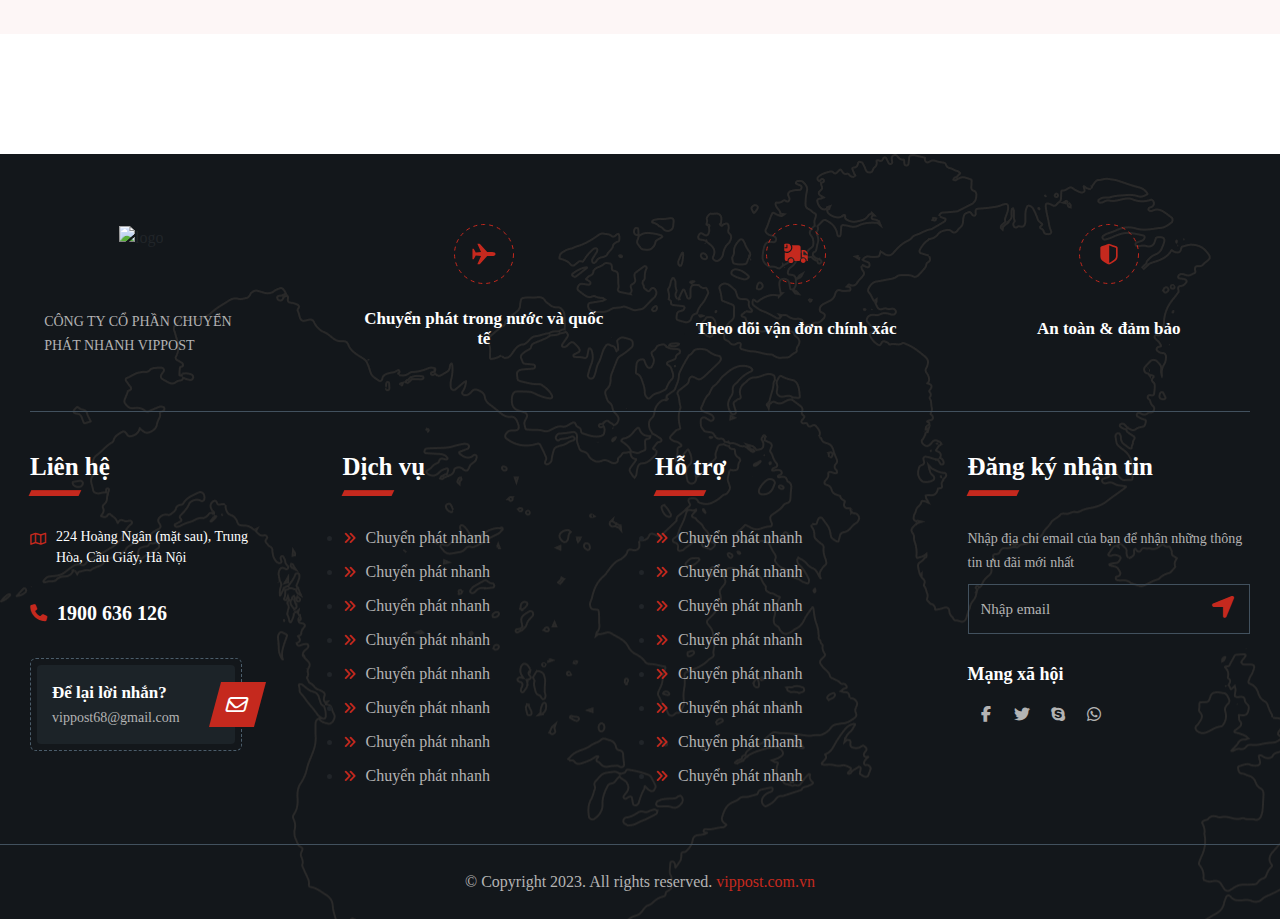
==== commit 3860b032: "update code" ====
--- a/index.html
+++ b/index.html
@@ -279,10 +279,10 @@
                     Về chúng tôi
                 </h3>
                 <div class="title">
-                    <h2 class="col-lg-5 col-md-5">
+                    <h2 class="col-lg-5 col-md-5 col-xs-12 col-sm-12">
                         Dịch vụ chuyển phát toàn quốc hàng đầu.
                     </h2>
-                    <div class="intro_title col-lg-7 col-md-7">
+                    <div class="intro_title col-lg-7 col-md-7 col-xs-12 col-sm-12">
                         <p>There are many variations of passages of Lorem Ipsum available, but the majority have suffered alteration in some form, by injected humour, true generator on the Internet or randomised word slightly believable.</p>
                     </div>
                 </div>
@@ -295,34 +295,34 @@
                         <hr class="right">
                     </span>
                 <div class="criteria row">
-                    <div class="criteria_text col-4">
-                        <div class="icon col-2">
-                            <div class="icon">
+                    <div class="criteria_text col-lg-4 col-md-4 col-xs-12 col-sm-12">
+                        <div class="icon col-lg-2 col-md-2 col-sm-12 col-xs-12">
+                            <div class="icon icon_1">
                                 <img src="img/star.png" alt="star">
                             </div>
                             <hr>
-                            <div class="icon">
+                            <div class="icon icon_2">
                                 <img src="img/shield.png" alt="shield">
                             </div>
                             <hr>
-                            <div class="icon">
+                            <div class="icon icon_3">
                                 <img src="img/heart.png" alt="heart">
                             </div>
                         </div>
-                        <div class="text col-10">
-                            <div class="text_title">
+                        <div class="text col-md-10 col-sm-12 col-xs-12 col-lg-10">
+                            <div class="text_title criteria_text_1">
                                 <h2>Tiêu chí thứ nhất</h2>
                                 <span>
                                     Mô tả vì sao nên lựa chọn VipPost khi cần vận chuyển hàng hóa.
                                 </span>
                             </div>
-                            <div class="text_title">
+                            <div class="text_title criteria_text_2">
                                 <h2>Tiêu chí thứ hai</h2>
                                 <span>
                                     Mô tả vì sao nên lựa chọn VipPost khi cần vận chuyển hàng hóa.
                                 </span>
                             </div>
-                            <div class="text_title">
+                            <div class="text_title criteria_text_3">
                                 <h2>Tiêu chí thứ ba</h2>
                                 <span>
                                     Mô tả vì sao nên lựa chọn VipPost khi cần vận chuyển hàng hóa.
@@ -335,7 +335,7 @@
                             </div>
                         </div>
                     </div>
-                    <div class="criteria_box col-8">
+                    <div class="criteria_box col-lg-8 col-md-8 col-xs-12 col-sm-12">
                         <div class="criteria_box_quote">
                             <div class="img">
                                 <img src="img/img_quote.png" alt="">
@@ -448,175 +448,232 @@
                         <a href="#">Xem thêm <i class="fas fa-chevron-right"></i></a>
                     </div>
             </div>
-            <div class="box_blog owl-carousel owl-theme">
-                <div class="box_item">
-                    <div class="img">
-                        <img src="img/img_blog.png" alt="blog">
-                        <div class="date">
-                            <div class="frame"></div>
-                            <span>10 tháng 9</span>
-                        </div>
-                    </div>
-                    <div class="bot_box_item">
-                        <div class="title_item">
-                            <h2>FedEx cắt đứt quan hệ với Amazon</h2>
-                        </div>
-                        <span class="line">
+            <div class="box_blog_slide owl-carousel owl-theme">
+                <div class="box_blog">
+                    <div class="box_item">
+                        <div class="img">
+                            <img src="img/img_blog.png" alt="blog">
+                            <div class="date">
+                                <div class="frame"></div>
+                                <span>10 tháng 9</span>
+                            </div>
+                        </div>
+                        <div class="bot_box_item">
+                            <div class="title_item">
+                                <h2>FedEx cắt đứt quan hệ với Amazon</h2>
+                            </div>
+                            <span class="line">
                             <span class="bold "></span>
                             <span class="dashed "> </span>
                         </span>
-                        <div class="intro_item">
-                            <p>
-                                FedEx dừng chuyển phát đường bộ với Amazon. FedEx cho biết đơn hàng của Amazon chỉ chiếm không đến 1,3% tổng doanh thu trong năm 2018.
-                            </p>
-                        </div>
-                        <span class="viewAll">
+                            <div class="intro_item">
+                                <p>
+                                    FedEx dừng chuyển phát đường bộ với Amazon. FedEx cho biết đơn hàng của Amazon chỉ chiếm không đến 1,3% tổng doanh thu trong năm 2018.
+                                </p>
+                            </div>
+                            <span class="viewAll">
                             <a href="#">Đọc thêm <i class="fas fa-chevron-right"></i></a>
                         </span>
-                    </div>
-
-                </div>
-                <div class="box_item">
-                    <div class="img">
-                        <img src="img/img_blog.png" alt="blog">
-                        <div class="date">
-                            <div class="frame"></div>
-                            <span>10 tháng 9</span>
-                        </div>
-                    </div>
-                    <div class="bot_box_item">
-                        <div class="title_item">
-                            <h2>FedEx cắt đứt quan hệ với Amazon</h2>
-                        </div>
-                        <span class="line">
+                        </div>
+
+                    </div>
+                    <div class="box_item">
+                        <div class="img">
+                            <img src="img/img_blog.png" alt="blog">
+                            <div class="date">
+                                <div class="frame"></div>
+                                <span>10 tháng 9</span>
+                            </div>
+                        </div>
+                        <div class="bot_box_item">
+                            <div class="title_item">
+                                <h2>FedEx cắt đứt quan hệ với Amazon</h2>
+                            </div>
+                            <span class="line">
                             <span class="bold "></span>
                             <span class="dashed "> </span>
                         </span>
-                        <div class="intro_item">
-                            <p>
-                                FedEx dừng chuyển phát đường bộ với Amazon. FedEx cho biết đơn hàng của Amazon chỉ chiếm không đến 1,3% tổng doanh thu trong năm 2018.
-                            </p>
-                        </div>
-                        <span class="viewAll">
+                            <div class="intro_item">
+                                <p>
+                                    FedEx dừng chuyển phát đường bộ với Amazon. FedEx cho biết đơn hàng của Amazon chỉ chiếm không đến 1,3% tổng doanh thu trong năm 2018.
+                                </p>
+                            </div>
+                            <span class="viewAll">
                             <a href="#">Đọc thêm <i class="fas fa-chevron-right"></i></a>
                         </span>
-                    </div>
-
-                </div>
-                <div class="box_item">
-                    <div class="img">
-                        <img src="img/img_blog.png" alt="blog">
-                        <div class="date">
-                            <div class="frame"></div>
-                            <span>10 tháng 9</span>
-                        </div>
-                    </div>
-                    <div class="bot_box_item">
-                        <div class="title_item">
-                            <h2>FedEx cắt đứt quan hệ với Amazon</h2>
-                        </div>
-                        <span class="line">
+                        </div>
+
+                    </div>
+                    <div class="box_item">
+                        <div class="img">
+                            <img src="img/img_blog.png" alt="blog">
+                            <div class="date">
+                                <div class="frame"></div>
+                                <span>10 tháng 9</span>
+                            </div>
+                        </div>
+                        <div class="bot_box_item">
+                            <div class="title_item">
+                                <h2>FedEx cắt đứt quan hệ với Amazon</h2>
+                            </div>
+                            <span class="line">
                             <span class="bold "></span>
                             <span class="dashed "> </span>
                         </span>
-                        <div class="intro_item">
-                            <p>
-                                FedEx dừng chuyển phát đường bộ với Amazon. FedEx cho biết đơn hàng của Amazon chỉ chiếm không đến 1,3% tổng doanh thu trong năm 2018.
-                            </p>
-                        </div>
-                        <span class="viewAll">
+                            <div class="intro_item">
+                                <p>
+                                    FedEx dừng chuyển phát đường bộ với Amazon. FedEx cho biết đơn hàng của Amazon chỉ chiếm không đến 1,3% tổng doanh thu trong năm 2018.
+                                </p>
+                            </div>
+                            <span class="viewAll">
                             <a href="#">Đọc thêm <i class="fas fa-chevron-right"></i></a>
                         </span>
-                    </div>
-
-                </div>
-                <div class="box_item">
-                    <div class="img">
-                        <img src="img/img_blog.png" alt="blog">
-                        <div class="date">
-                            <div class="frame"></div>
-                            <span>10 tháng 9</span>
-                        </div>
-                    </div>
-                    <div class="bot_box_item">
-                        <div class="title_item">
-                            <h2>FedEx cắt đứt quan hệ với Amazon</h2>
-                        </div>
-                        <span class="line">
+                        </div>
+
+                    </div>
+                    <div class="box_item">
+                        <div class="img">
+                            <img src="img/img_blog.png" alt="blog">
+                            <div class="date">
+                                <div class="frame"></div>
+                                <span>10 tháng 9</span>
+                            </div>
+                        </div>
+                        <div class="bot_box_item">
+                            <div class="title_item">
+                                <h2>FedEx cắt đứt quan hệ với Amazon</h2>
+                            </div>
+                            <span class="line">
                             <span class="bold "></span>
                             <span class="dashed "> </span>
                         </span>
-                        <div class="intro_item">
-                            <p>
-                                FedEx dừng chuyển phát đường bộ với Amazon. FedEx cho biết đơn hàng của Amazon chỉ chiếm không đến 1,3% tổng doanh thu trong năm 2018.
-                            </p>
-                        </div>
-                        <span class="viewAll">
+                            <div class="intro_item">
+                                <p>
+                                    FedEx dừng chuyển phát đường bộ với Amazon. FedEx cho biết đơn hàng của Amazon chỉ chiếm không đến 1,3% tổng doanh thu trong năm 2018.
+                                </p>
+                            </div>
+                            <span class="viewAll">
                             <a href="#">Đọc thêm <i class="fas fa-chevron-right"></i></a>
                         </span>
-                    </div>
-
-                </div>
-                <div class="box_item">
-                    <div class="img">
-                        <img src="img/img_blog.png" alt="blog">
-                        <div class="date">
-                            <div class="frame"></div>
-                            <span>10 tháng 9</span>
-                        </div>
-                    </div>
-                    <div class="bot_box_item">
-                        <div class="title_item">
-                            <h2>FedEx cắt đứt quan hệ với Amazon</h2>
-                        </div>
-                        <span class="line">
+                        </div>
+
+                    </div>
+                </div>
+                <div class="box_blog">
+                    <div class="box_item">
+                        <div class="img">
+                            <img src="img/img_blog.png" alt="blog">
+                            <div class="date">
+                                <div class="frame"></div>
+                                <span>10 tháng 9</span>
+                            </div>
+                        </div>
+                        <div class="bot_box_item">
+                            <div class="title_item">
+                                <h2>FedEx cắt đứt quan hệ với Amazon</h2>
+                            </div>
+                            <span class="line">
                             <span class="bold "></span>
                             <span class="dashed "> </span>
                         </span>
-                        <div class="intro_item">
-                            <p>
-                                FedEx dừng chuyển phát đường bộ với Amazon. FedEx cho biết đơn hàng của Amazon chỉ chiếm không đến 1,3% tổng doanh thu trong năm 2018.
-                            </p>
-                        </div>
-                        <span class="viewAll">
+                            <div class="intro_item">
+                                <p>
+                                    FedEx dừng chuyển phát đường bộ với Amazon. FedEx cho biết đơn hàng của Amazon chỉ chiếm không đến 1,3% tổng doanh thu trong năm 2018.
+                                </p>
+                            </div>
+                            <span class="viewAll">
                             <a href="#">Đọc thêm <i class="fas fa-chevron-right"></i></a>
                         </span>
-                    </div>
-
-                </div>
-                <div class="box_item">
-                    <div class="img">
-                        <img src="img/img_blog.png" alt="blog">
-                        <div class="date">
-                            <div class="frame"></div>
-                            <span>10 tháng 9</span>
-                        </div>
-                    </div>
-                    <div class="bot_box_item">
-                        <div class="title_item">
-                            <h2>FedEx cắt đứt quan hệ với Amazon</h2>
-                        </div>
-                        <span class="line">
+                        </div>
+
+                    </div>
+                    <div class="box_item">
+                        <div class="img">
+                            <img src="img/img_blog.png" alt="blog">
+                            <div class="date">
+                                <div class="frame"></div>
+                                <span>10 tháng 9</span>
+                            </div>
+                        </div>
+                        <div class="bot_box_item">
+                            <div class="title_item">
+                                <h2>FedEx cắt đứt quan hệ với Amazon</h2>
+                            </div>
+                            <span class="line">
                             <span class="bold "></span>
                             <span class="dashed "> </span>
                         </span>
-                        <div class="intro_item">
-                            <p>
-                                FedEx dừng chuyển phát đường bộ với Amazon. FedEx cho biết đơn hàng của Amazon chỉ chiếm không đến 1,3% tổng doanh thu trong năm 2018.
-                            </p>
-                        </div>
-                        <span class="viewAll">
+                            <div class="intro_item">
+                                <p>
+                                    FedEx dừng chuyển phát đường bộ với Amazon. FedEx cho biết đơn hàng của Amazon chỉ chiếm không đến 1,3% tổng doanh thu trong năm 2018.
+                                </p>
+                            </div>
+                            <span class="viewAll">
                             <a href="#">Đọc thêm <i class="fas fa-chevron-right"></i></a>
                         </span>
-                    </div>
-
+                        </div>
+
+                    </div>
+                    <div class="box_item">
+                        <div class="img">
+                            <img src="img/img_blog.png" alt="blog">
+                            <div class="date">
+                                <div class="frame"></div>
+                                <span>10 tháng 9</span>
+                            </div>
+                        </div>
+                        <div class="bot_box_item">
+                            <div class="title_item">
+                                <h2>FedEx cắt đứt quan hệ với Amazon</h2>
+                            </div>
+                            <span class="line">
+                            <span class="bold "></span>
+                            <span class="dashed "> </span>
+                        </span>
+                            <div class="intro_item">
+                                <p>
+                                    FedEx dừng chuyển phát đường bộ với Amazon. FedEx cho biết đơn hàng của Amazon chỉ chiếm không đến 1,3% tổng doanh thu trong năm 2018.
+                                </p>
+                            </div>
+                            <span class="viewAll">
+                            <a href="#">Đọc thêm <i class="fas fa-chevron-right"></i></a>
+                        </span>
+                        </div>
+
+                    </div>
+                    <div class="box_item">
+                        <div class="img">
+                            <img src="img/img_blog.png" alt="blog">
+                            <div class="date">
+                                <div class="frame"></div>
+                                <span>10 tháng 9</span>
+                            </div>
+                        </div>
+                        <div class="bot_box_item">
+                            <div class="title_item">
+                                <h2>FedEx cắt đứt quan hệ với Amazon</h2>
+                            </div>
+                            <span class="line">
+                            <span class="bold "></span>
+                            <span class="dashed "> </span>
+                        </span>
+                            <div class="intro_item">
+                                <p>
+                                    FedEx dừng chuyển phát đường bộ với Amazon. FedEx cho biết đơn hàng của Amazon chỉ chiếm không đến 1,3% tổng doanh thu trong năm 2018.
+                                </p>
+                            </div>
+                            <span class="viewAll">
+                            <a href="#">Đọc thêm <i class="fas fa-chevron-right"></i></a>
+                        </span>
+                        </div>
+
+                    </div>
                 </div>
             </div>
         </div>
     </div>
 
     <footer>
-        <div class="container-fluid">
             <div class="footer">
                 <div class="container">
                     <div class="footer_top">
@@ -761,7 +818,6 @@
                     </div>
                 </div>
             </div>
-        </div>
         <div class="copyright">
             <span>© Copyright 2023. All rights reserved. <a href="#">vippost.com.vn</a></span>
         </div>
--- a/style.css
+++ b/style.css
@@ -265,7 +265,7 @@
   font-size: 13px;
 }
 h3.tp_title{
-  font-size: 17px;
+  font-size: 18px;
 font-style: normal;
 font-weight: 600;
 color: #C5291E;
@@ -569,6 +569,10 @@
   font-size: 12px;
 }
 #Blog .box_blog{
+  display: grid;
+  grid-template-columns: repeat(4, 1fr);
+  grid-column-gap: 15px;
+  grid-row-gap: 50px;
   margin-top: 30px;
 }
 #Blog .box_item .img{
@@ -622,19 +626,19 @@
   font-size: 12px;
   padding-left: 5px;
 }
-#Blog .box_blog .owl-dots{
-  margin-top: 30px;
-}
-#Blog .box_blog .owl-dots button{
+#Blog .box_blog_slide .owl-dots{
+  margin-top: 30px;
+}
+#Blog .box_blog_slide .owl-dots button{
   outline: none;
 }
-#Blog .box_blog .owl-dots button span{
+#Blog .box_blog_slide .owl-dots button span{
   width: 30px;
   height: 6px;
   background: #EF999B;
   transform: skew(155deg);
 }
-#Blog .box_blog .owl-dots button.active span{
+#Blog .box_blog_slide .owl-dots button.active span{
   background: #C5291E;
   transform: skew(155deg);
   width: 50px;
--- a/responsive.css
+++ b/responsive.css
@@ -30,6 +30,142 @@
         grid-template-columns: repeat(1, 1fr);
 
     }
+    .about_me .title{
+        flex-wrap: wrap;
+    }
+    .about_me .title h2{
+        font-size: 31px;
+    }
+    .about_me .intro_title{
+        padding: 0;
+        margin-top: 30px;
+        font-size: 17px;
+        font-style: normal;
+        font-weight: 400;
+    }
+    .criteria{
+        margin-top: 135px;
+        flex-direction: column-reverse;
+    }
+    .criteria_box .criteria_box_quote .img img{
+        width: 100%;
+    }
+    .criteria_box{
+        padding: 0 !important;
+    }
+    .criteria_box .criteria_box_quote .quote{
+        right: 5%;
+        top: -110px;
+        width: 90%;
+    }
+    .criteria .criteria_text{
+        margin-top: 40px;
+    }
+    .criteria .criteria_text .icon{
+        padding: 0;
+    }
+    .criteria .criteria_text .icon hr{
+        display: none;
+    }
+    .criteria .criteria_text{
+        flex-wrap: wrap;
+    }
+    .criteria .criteria_text .icon img{
+        width: 52px;
+    }
+    .criteria .criteria_text .icon .text_title{
+        margin-top: 10px;
+        margin-bottom: 20px;
+    }
+    .criteria .criteria_text .icon .text_title h2{
+        font-size: 26px;
+        font-style: normal;
+        font-weight: 600;
+        color: #13171B;
+    }
+    .criteria .criteria_text .icon .text_title span{
+        font-size: 17px;
+        font-style: normal;
+        font-weight: 400;
+        color: #4B5D6B;
+    }
+    .criteria .view_all{
+        margin: 40px 0 0 0;
+    }
+    .about_me .criteria .criteria_text .text{
+        align-items: start;
+        padding: 0;
+    }
+    .banner_midhome{
+        grid-template-columns: repeat(2, 1fr);
+        padding: 60px 15px;
+    }
+    #contact h2{
+        font-size: 30px
+    }
+    h3.tp_title{
+        font-size: 17px;
+    }
+    .arrow hr.right{
+        width: 105px;
+    }
+    #contact .text_contact{
+        font-size: 17px;
+        margin-bottom: 40px;
+    }
+    #contact .brand img{
+        width: 160px;
+        height: 53px;
+    }
+    #Blog{
+        padding: 60px 0;
+    }
+    #Blog h2{
+        font-size: 32px;
+    }
+    #Blog .title .button_view_all{
+        display: none;
+    }
+    #Blog .box_blog{
+        grid-template-columns: repeat(1, 1fr);
+    }
+    .footer_mid{
+        grid-template-columns: repeat(1, 1fr);
+    }
+    .footer .footer_top{
+        gap: 20px;
+        grid-template-columns: repeat(1, 1fr);
+    }
+    .footer .footer_top .item_footer{
+        text-align: start;
+    }
+    .footer .footer_top .item_footer:nth-child(n+2) {
+        grid-auto-flow: column;
+        align-items: center;
+        grid-template-columns: max-content;
+        gap: 15px;
+    }
+    .footer .footer_top .item_footer:nth-child(n+2) h3{
+        text-align: start;
+    }
+    .footer_mid .list_footer_mid .map,.footer_mid .list_footer_mid .hotline{
+        margin-top: 20px;
+    }
+    .footer_mid .list_footer_mid .connect_email{
+        width: 100%;
+    }
+    .footer_mid .list_footer_mid .connect_email {
+        width: 90%;
+    }
+    .footer_mid .list_footer_mid .connect_email .wrapper_connect{
+        display: grid;
+    }
+    .footer_mid .list_footer_mid{
+        margin-top: 40px;
+    }
+    .footer_mid .list_footer_mid h3{
+        font-size: 24px;
+    }
 }
 @media (min-width: 769px) { 
     .header-menu-mobile{
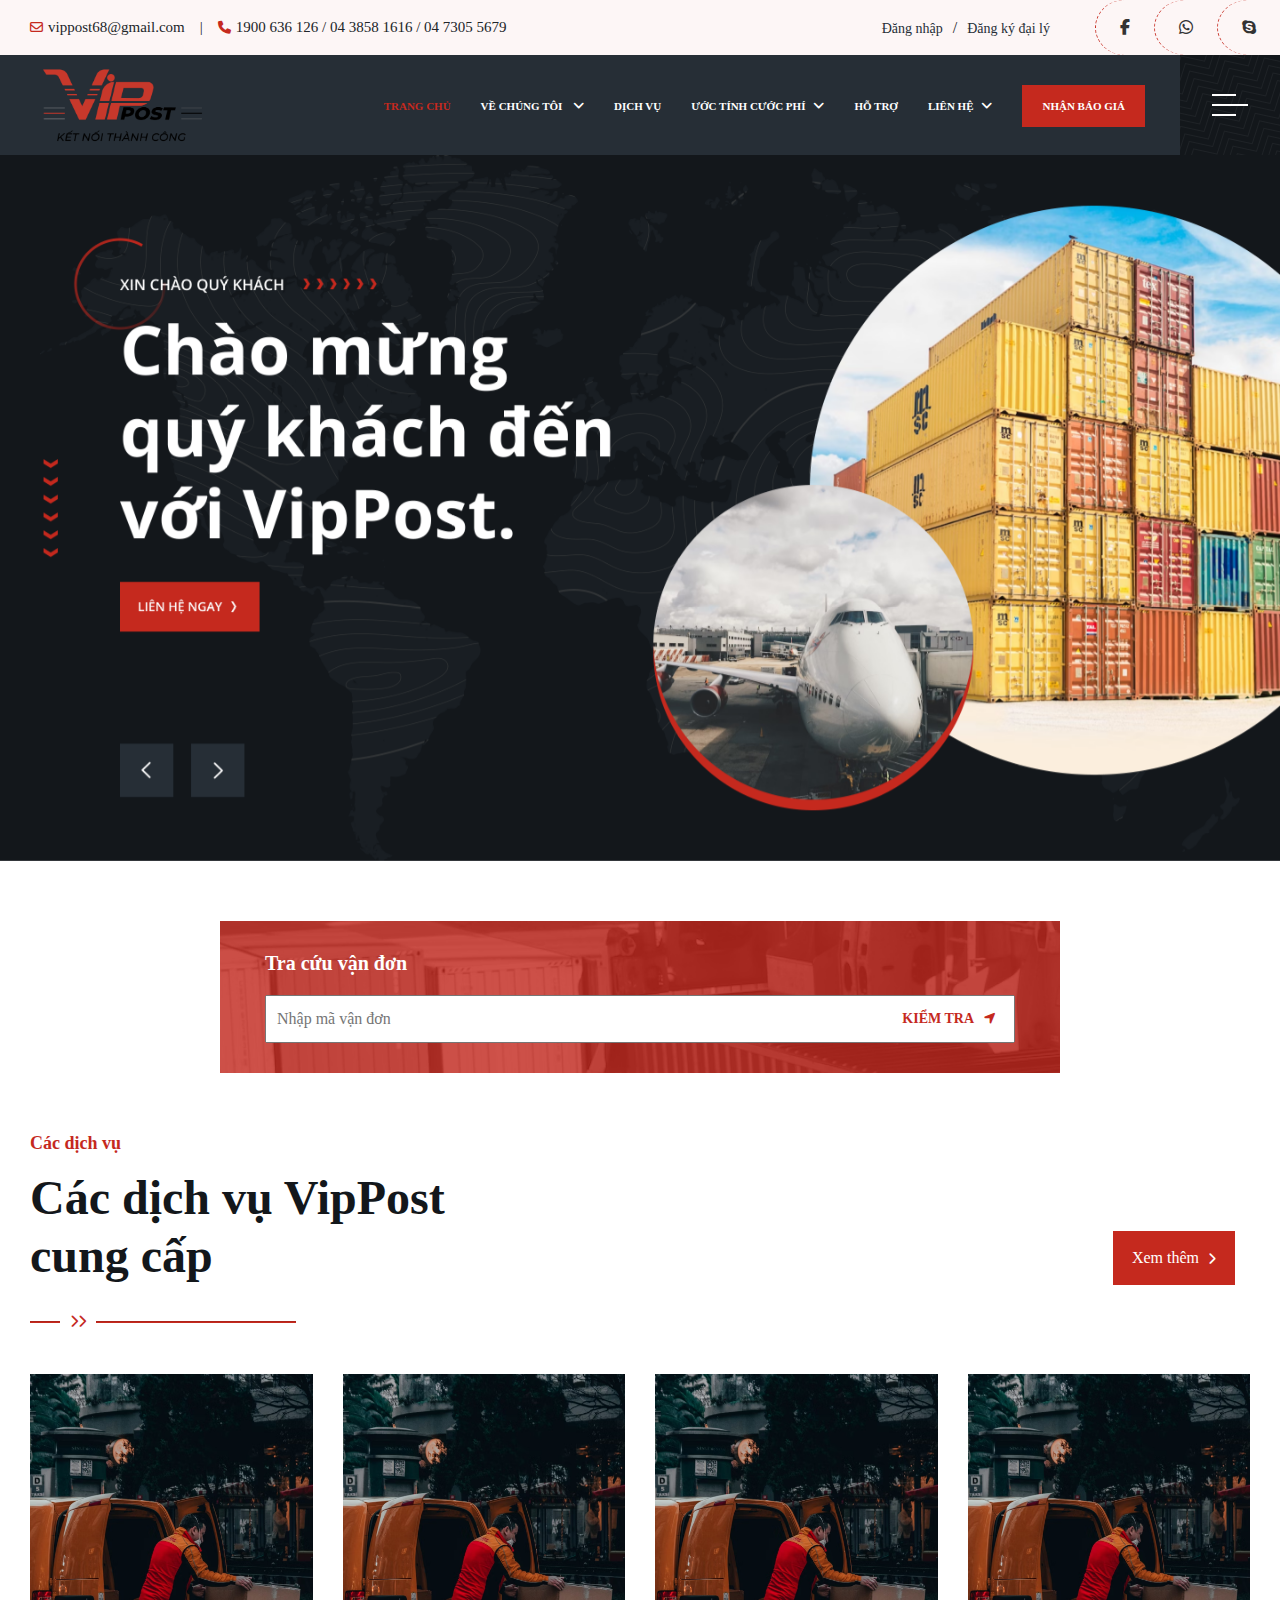
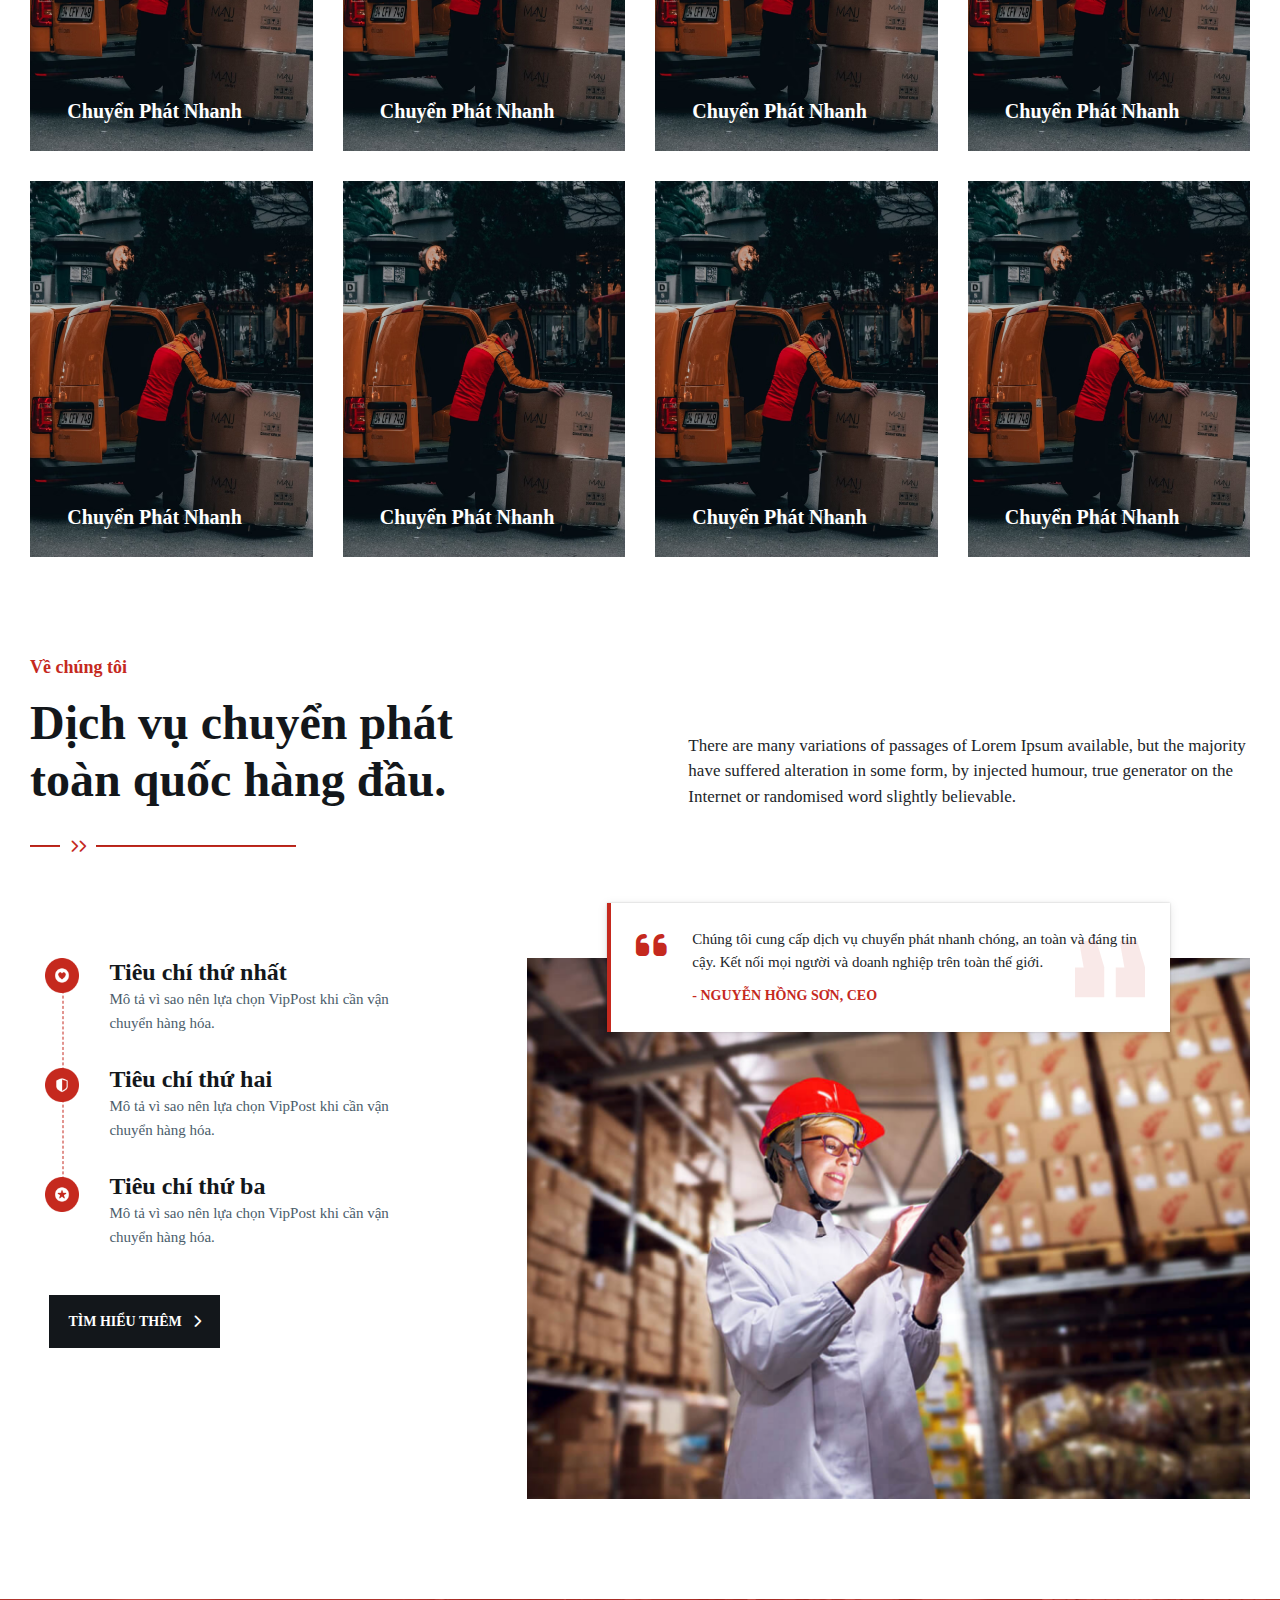
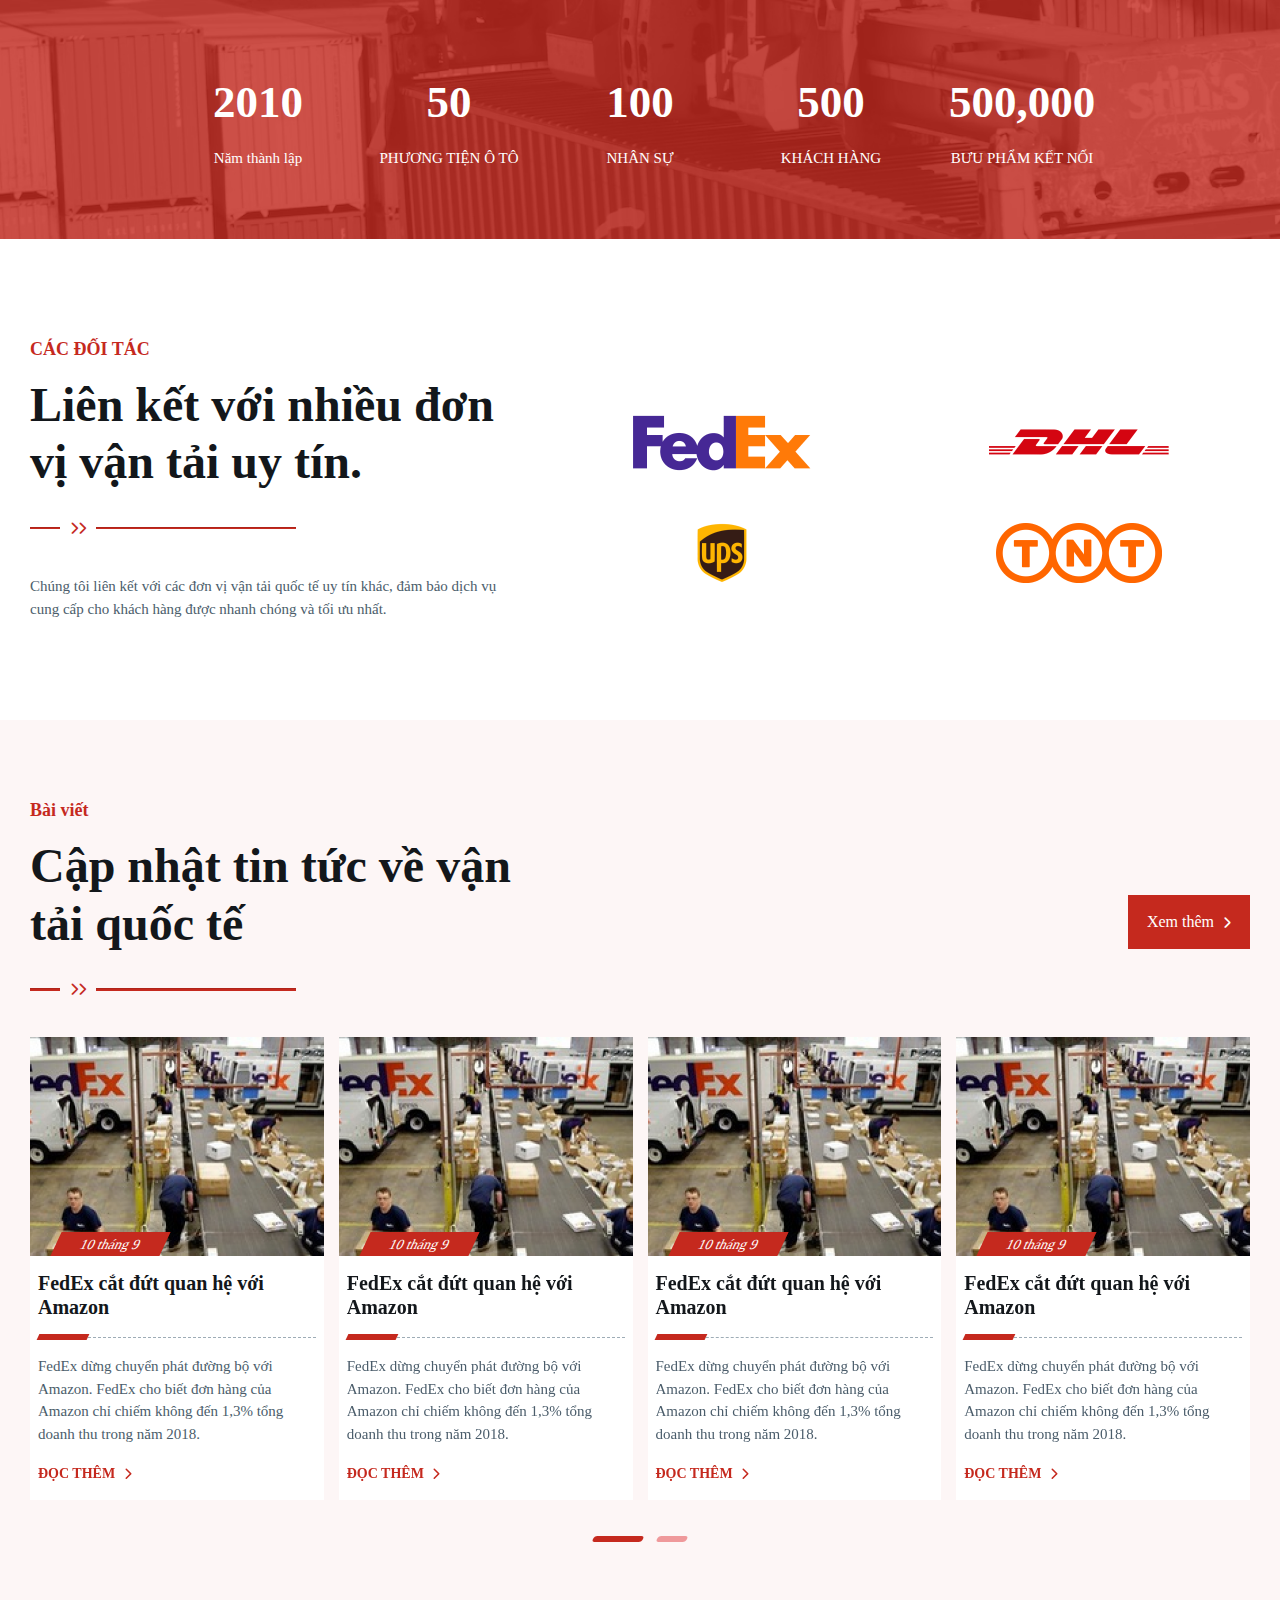
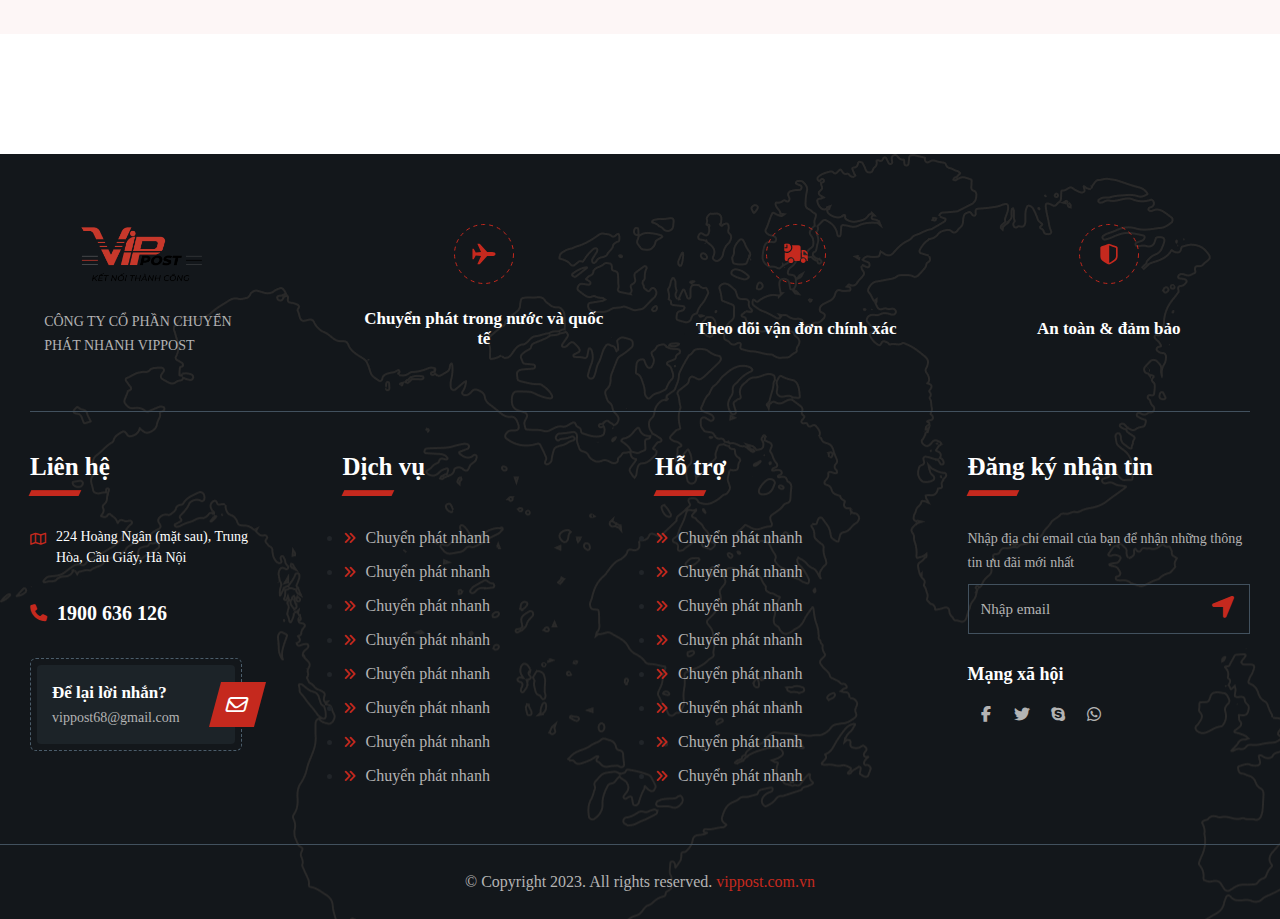
==== commit ae437ef4: "update code" ====
--- a/index.html
+++ b/index.html
@@ -104,14 +104,14 @@
                     <ul id="list_menu" class="sf-menu">
                         <li  class="menu_item active"><a href="index.html"
                                 class="link-item custom-item-link lv0">Trang chủ</a></li>
-                        <li  class="menu_item has_c"><a href="/"
+                        <li  class="menu_item has_c"><a href="aboutme.html"
                                 class="link-item custom-item-link lv0">Về chúng tôi
                                 <i class="fas fa-angle-down"></i></a>
                             <ul class="sub_menu">
                                 <li class="menu_item_child"><a href="">abc</a></li>
                             </ul>
                         </li>
-                        <li  class="menu_item "><a href="index.html"
+                        <li  class="menu_item "><a href="service.html"
                             class="link-item custom-item-link lv0">Dịch vụ</a></li>
                         <li  class="menu_item has_c"><a href="/"
                             class="link-item custom-item-link lv0">Ước tính cước phí<i class="fas fa-angle-down"></i></a>
@@ -119,7 +119,7 @@
                                 <li class="menu_item_child"><a href="">abc</a></li>
                             </ul>
                         </li>
-                        <li  class="menu_item "><a href="index.html"
+                        <li  class="menu_item "><a href="support.html"
                             class="link-item custom-item-link lv0">Hỗ trợ</a></li>
                         <li  class="menu_item has_c"><a href="/"
                             class="link-item custom-item-link lv0">Liên hệ<i class="fas fa-angle-down"></i></a>
@@ -127,7 +127,7 @@
                                 <li class="menu_item_child"><a href="">abc</a></li>
                             </ul>
                         </li>
-                        <li  class="menu_item last_item has_c"><a href="/"
+                        <li  class="menu_item last_item has_c"><a href="price.html"
                             class="link-item custom-item-link lv0">Nhận báo giá</a>
             
                         </li>
@@ -679,7 +679,7 @@
                     <div class="footer_top">
                         <div class="item_footer">
                             <div class="logo">
-                                <img src="img/Logo.png" alt="logo">
+                                <img src="img/logo.png" alt="logo">
                             </div>
                             <h2>CÔNG TY CỔ PHẦN CHUYỂN PHÁT NHANH VIPPOST</h2>
                         </div>
--- a/style.css
+++ b/style.css
@@ -894,4 +894,45 @@
 }
 .copyright a{
   color: #C5291E;
+}
+.breadcrumb_service{
+  height: 300px;
+  position: relative;
+}
+.body_service {
+  margin-top: 100px;
+}
+.body_service .title .intro_title {
+  font-size: 17px;
+  font-style: normal;
+  font-weight: 400;
+  color: #4B5D6B;
+  padding: 0px 0 0 150px;
+}
+#breadcrumb{
+  background-color: #13171B;
+}
+.title_breadcrumb {
+  position: absolute;
+  top: 33%;
+}
+.title_breadcrumb h2{
+  font-size: 48px;
+  font-style: normal;
+  font-weight: 700;
+  color: #fff;
+}
+.title_breadcrumb .nav{
+  gap: 10px;
+  align-items: center;
+}
+.title_breadcrumb .nav a{
+  font-size: 17px;
+  font-style: normal;
+  font-weight: 400;
+  color: #B3B3B3;
+}
+.title_breadcrumb .nav i{
+  color: #C5291E;
+  font-size: 13px;
 }--- a/responsive.css
+++ b/responsive.css
@@ -137,7 +137,11 @@
         grid-template-columns: repeat(1, 1fr);
     }
     .footer .footer_top .item_footer{
+        width: 100%;
         text-align: start;
+    }
+    .footer .footer_top .logo img{
+        margin-left: 35px;
     }
     .footer .footer_top .item_footer:nth-child(n+2) {
         grid-auto-flow: column;
@@ -166,6 +170,26 @@
     .footer_mid .list_footer_mid h3{
         font-size: 24px;
     }
+    .title_breadcrumb h2{
+        font-size: 26px;
+    }
+    .title_breadcrumb .nav a{
+        font-size: 16px;
+    }
+    .breadcrumb_service{
+        height: 200px;
+    }
+    .body_service .all_service .title_service .title{
+        flex-wrap: wrap;
+    }
+    .body_service .intro_title{
+        padding: 0;
+        font-size: 17px;
+        font-style: normal;
+        font-weight: 400;
+        color: #4B5D6B;
+        margin-top: 35px;
+    }
 }
 @media (min-width: 769px) { 
     .header-menu-mobile{
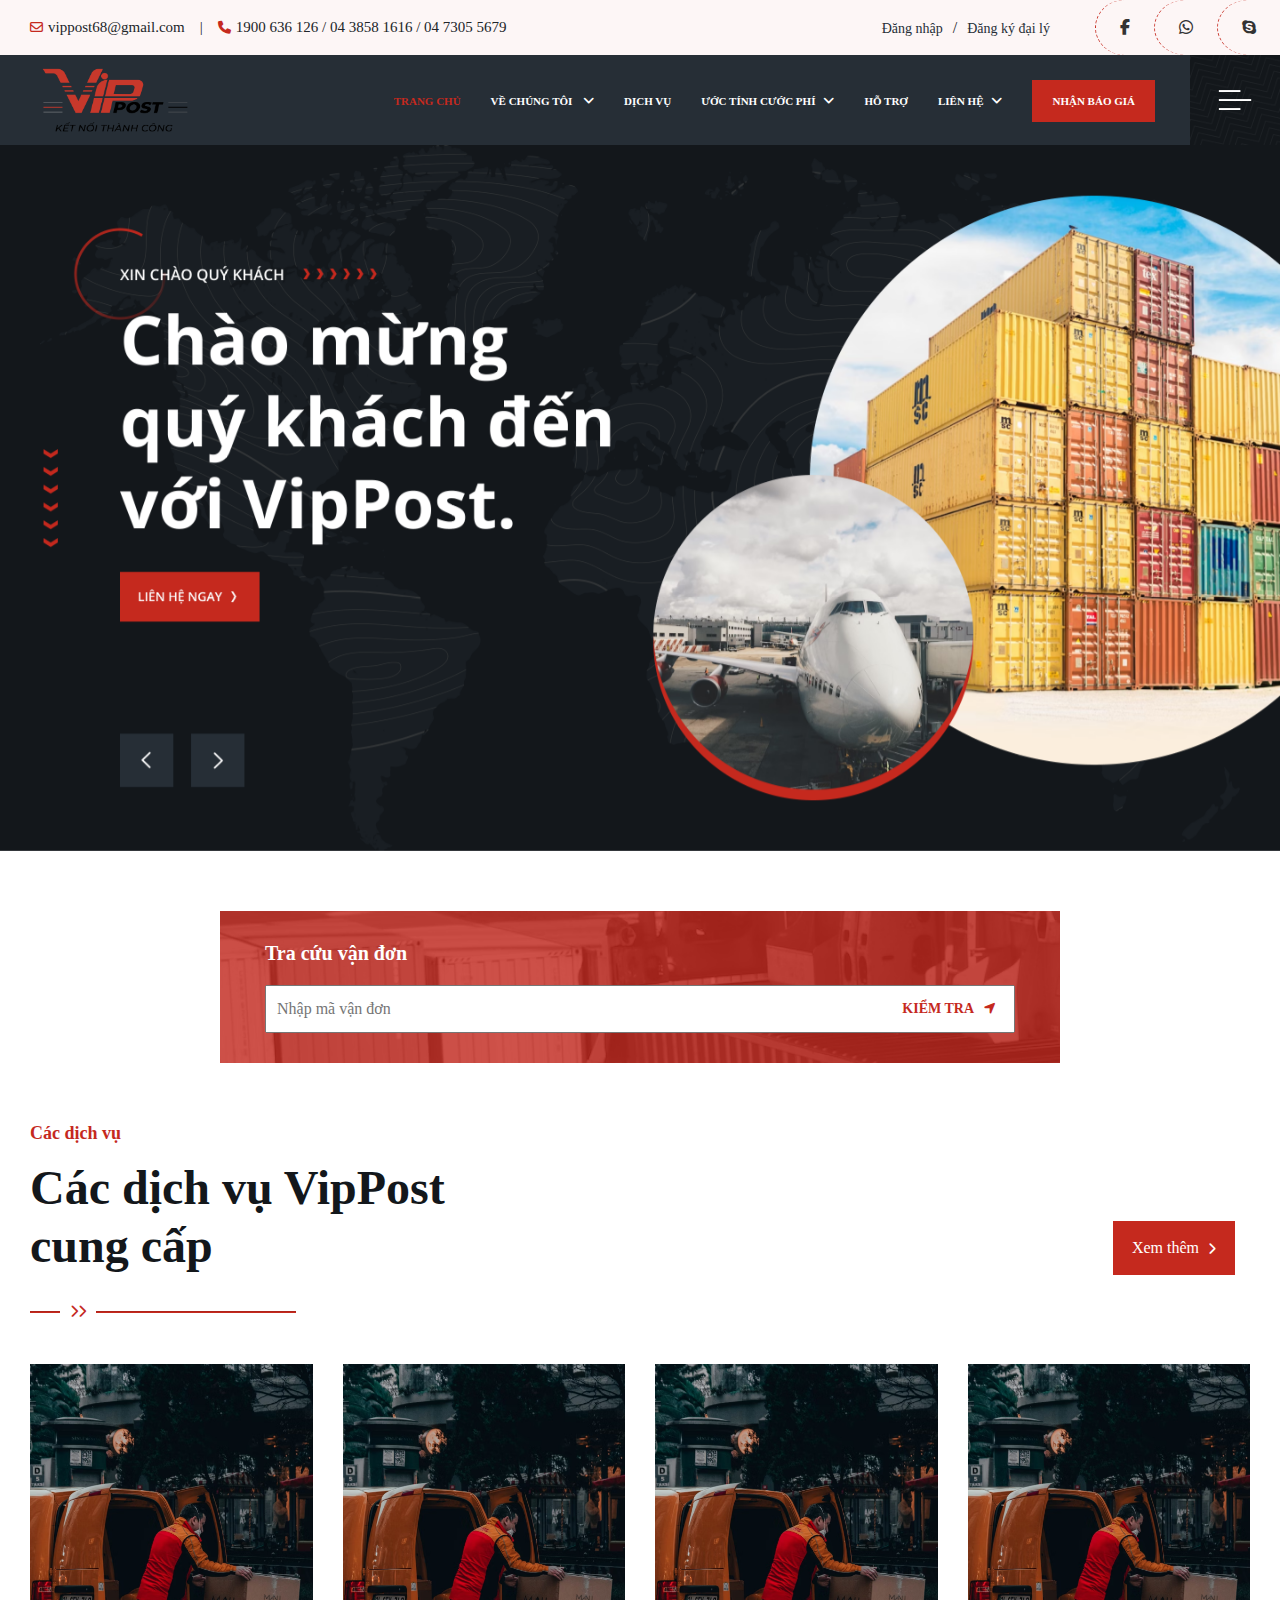
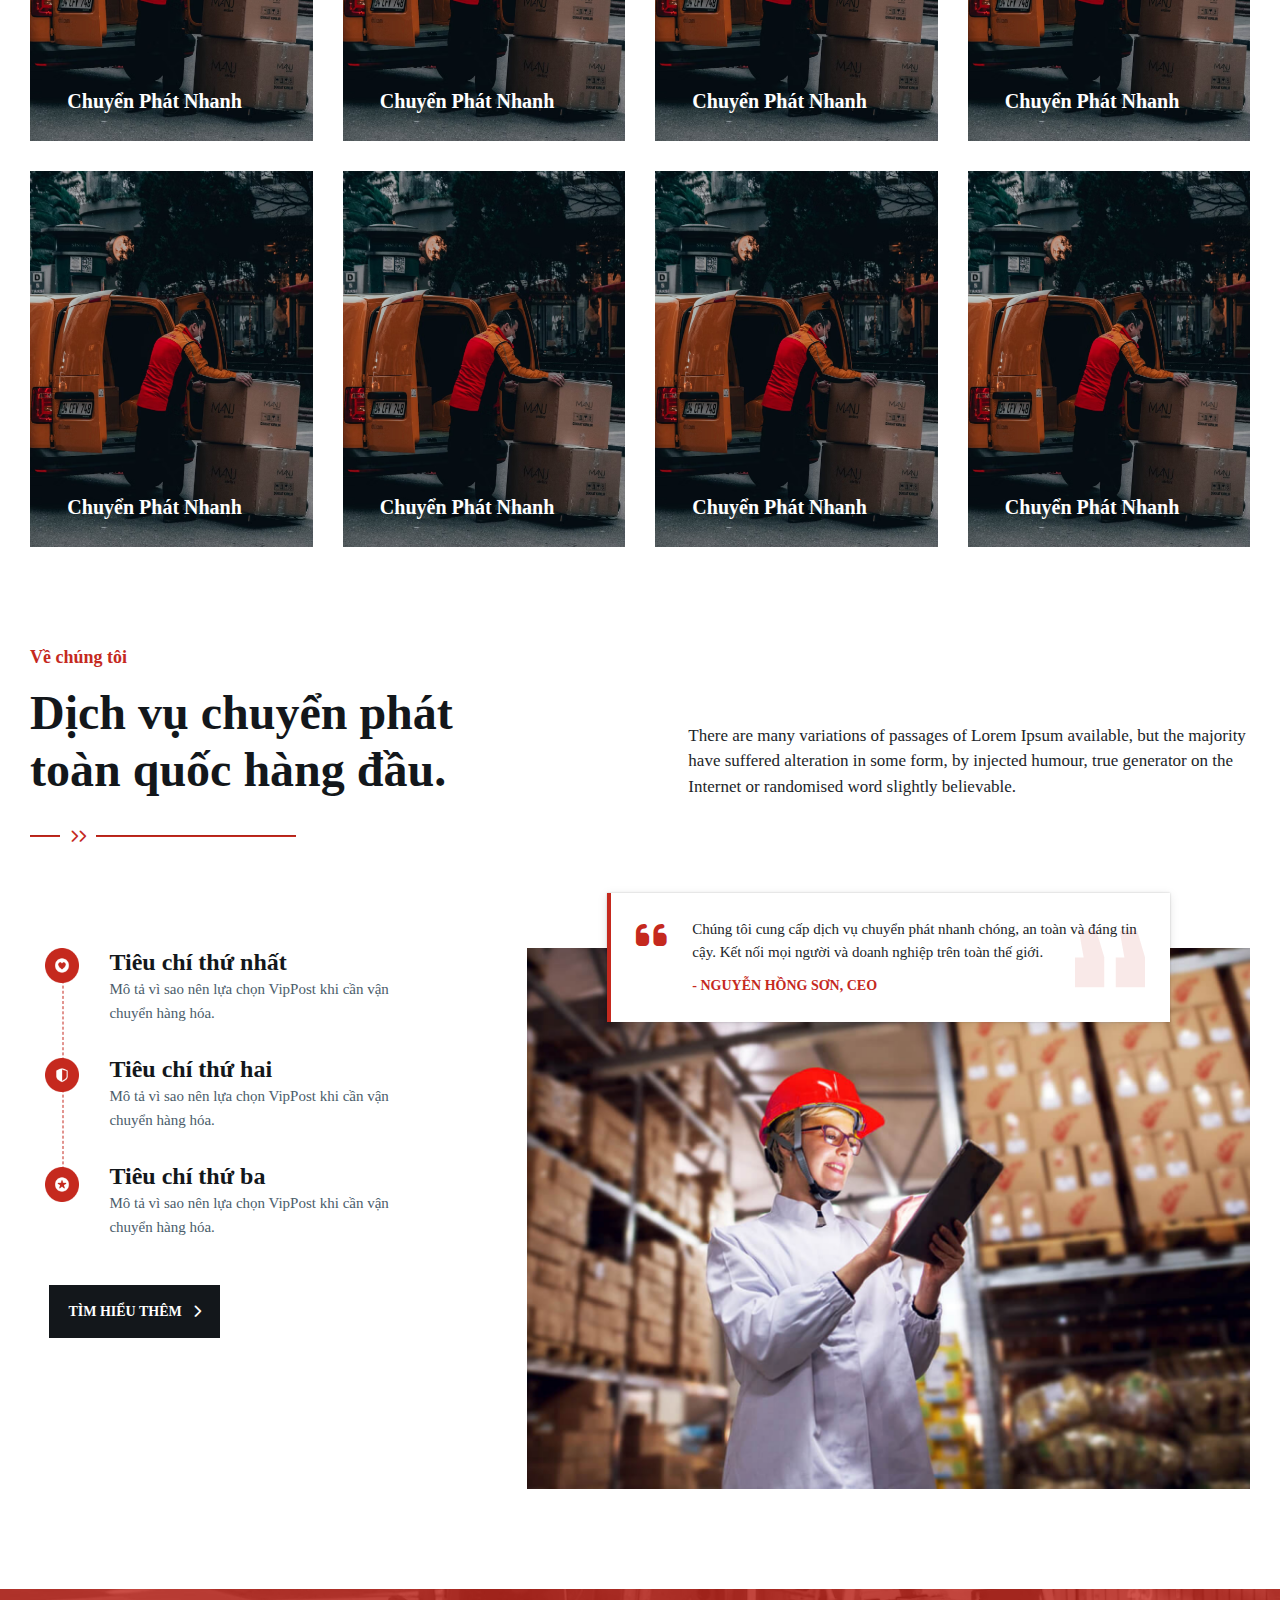
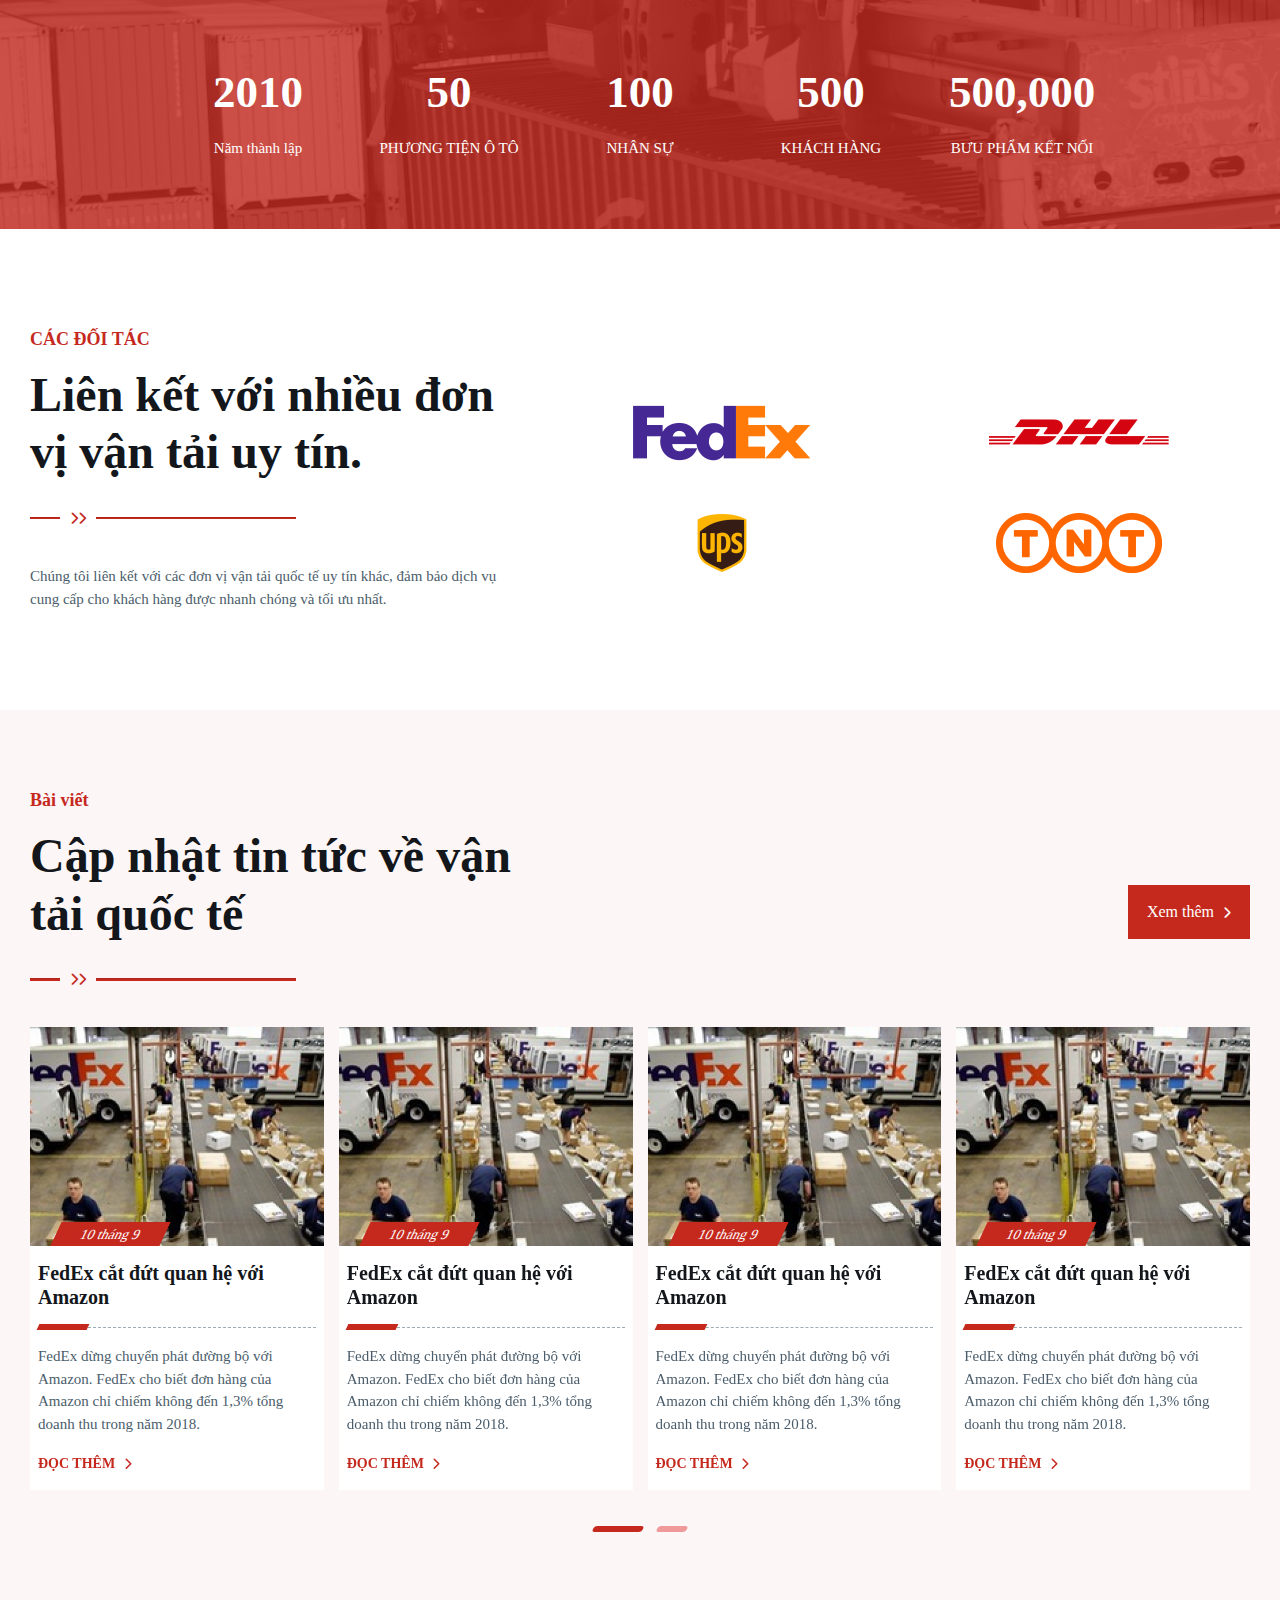
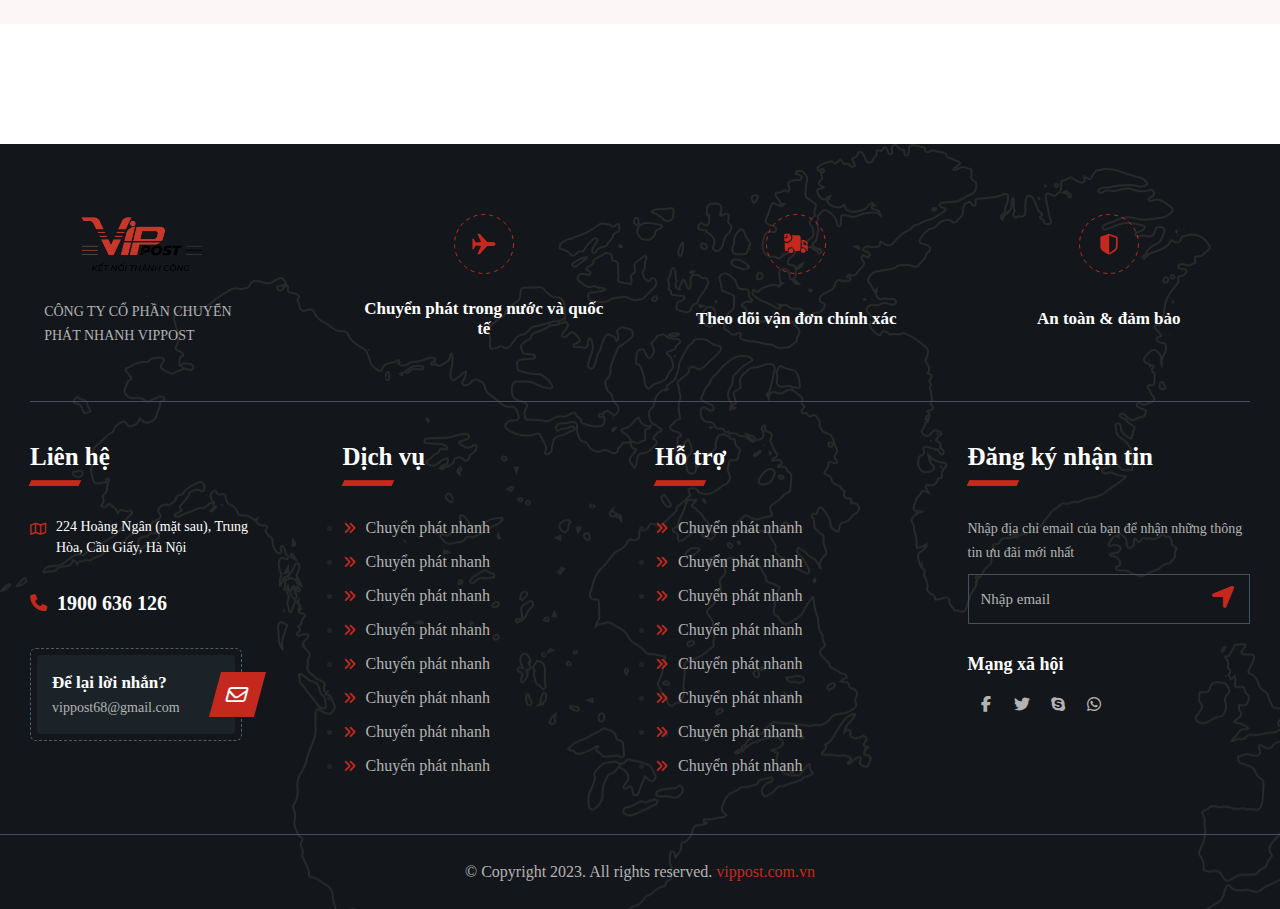
==== commit f873c269: "update code" ====
--- a/index.html
+++ b/index.html
@@ -108,7 +108,8 @@
                                 class="link-item custom-item-link lv0">Về chúng tôi
                                 <i class="fas fa-angle-down"></i></a>
                             <ul class="sub_menu">
-                                <li class="menu_item_child"><a href="">abc</a></li>
+                                <li class="menu_item_child"><a href="">Quá trình phát triển</a></li>
+                                <li class="menu_item_child"><a href="">Thư ngỏ</a></li>
                             </ul>
                         </li>
                         <li  class="menu_item "><a href="service.html"
@@ -189,10 +190,10 @@
                 <div class="title_service">
                     <h3 class="tp_title">Các dịch vụ</h3>
                     <div class="title">
-                        <h2 class="col-lg-5 col-md-5">
+                        <h2 class="col-lg-5 col-md-5 col-xs-12 col-sm-12">
                             Các dịch vụ VipPost cung cấp
                         </h2>
-                        <div class="button_view_all col-lg-7 col-md-7">
+                        <div class="button_view_all col-lg-7 col-md-7 col-sm-12 col-xs-12">
                             <a href="#">Xem thêm <i class="fas fa-chevron-right"></i></a>
                         </div>
                     </div>
@@ -821,6 +822,23 @@
         <div class="copyright">
             <span>© Copyright 2023. All rights reserved. <a href="#">vippost.com.vn</a></span>
         </div>
+        <div class="modal_menu-mobile">
+            <div class="menu-mobile">
+                <div class="logo-mobile">
+                    <a href="index.html">
+                        <img src="img/img_mobile.png" alt="logo_mobile">
+                    </a>
+                </div>
+                <ul>
+                    <li><a href="index.html">Trang chủ</a></li>
+                    <li><a href="/">Về chúng tôi</a></li>
+                    <li><a href="/">Dịch vụ</a></li>
+                    <li><a href="/">Ước tính cước phí</a></li>
+                    <li><a href="/">Hỗ trợ</a></li>
+
+                </ul>
+            </div>
+        </div>
     </footer>
 </body>
 
--- a/style.css
+++ b/style.css
@@ -126,7 +126,38 @@
   grid-auto-flow: column;
   align-items: center;
 }
-
+.modal_menu-mobile.show-mobile {
+  transform: translateX(0);
+  transition: .4s;
+}
+.modal_menu-mobile {
+  position: fixed;
+  background: rgba(0,0,0,0);
+  width: 100%;
+  top: 0;
+  height: 100%;
+  transform: translateX(100%);
+  transition: .4s;
+}
+.menu-mobile {
+  padding: 10px;
+  height: 100%;
+  background: #262E36;
+  width: 80%;
+  overflow-y: scroll;
+  position: fixed;
+  z-index: 999;
+  right: 0;
+}
+.menu-mobile .logo-mobile{
+  text-align: center;
+}
+.menu-mobile .logo-mobile img{
+  width: 120px;
+}
+.banner_home{
+  z-index: 0 !important;
+}
 .header-right .header-right_registed a{
   font-size: 14px;
 font-style: normal;
@@ -154,7 +185,7 @@
   align-items: center;
 }
 .main_menu .nav_bar{
-  width: 100px;
+  width: 90px;
 }
 .menu_head_mb_desktop .main_menu {
   gap: 35px;
@@ -167,13 +198,13 @@
 }
 .header-menu{
   display: flex;
-  height: 100px;
+  height: 90px;
   background: #262E36;
   align-items: center;
 }
 .header-menu .logo-pc img{
-  width: 165px;
-  height: 80px;
+  width: 150px;
+  height: 70px;
 }
 .header-menu .logo-pc {
   padding-left: 40px;
@@ -188,6 +219,36 @@
 }
 .header-menu .main_menu ul li{
   list-style: none;
+}
+.header-menu .main_menu ul li.menu_item ul.sub_menu{
+  padding-top: 10px !important;
+  z-index: 9999;
+  padding: 0;
+  visibility: hidden;
+  display: none;
+  opacity: 0;
+  min-width: 5rem;
+  position: absolute;
+  transition: all 0.5s ease;
+  background: #262E36;
+}
+.header-menu .main_menu ul li a:hover{
+  color: #C5291E;
+}
+.header-menu .main_menu ul li.menu_item ul.sub_menu li{
+  padding: 10px;
+  border-bottom: 1px solid #42515E;
+}
+.header-menu .main_menu ul li.menu_item ul.sub_menu li a{
+  font-size: 13px;
+}
+.header-menu .main_menu ul li.menu_item ul.sub_menu li:last-child{
+  border-bottom: none;
+}
+.header-menu .main_menu ul li.menu_item:hover > ul.sub_menu{
+  visibility: visible;
+  display: block;
+  opacity: 1;
 }
 /* .header-menu .main_menu ul li.menu_item:hover .sub_menu{
   display: block;
@@ -935,4 +996,35 @@
 .title_breadcrumb .nav i{
   color: #C5291E;
   font-size: 13px;
-}+}
+
+#aboutme{
+  margin-top: 120px;
+}
+#aboutme .newsletter {
+  margin: 0 200px;
+}
+#aboutme .newsletter h2{
+  font-size: 36px;
+  font-style: normal;
+  font-weight: 700;
+  color: #C5291E;
+  text-align: center;
+}
+#aboutme .newsletter p.pra{
+  margin-top: 35px;
+  font-size: 17px;
+  font-style: normal;
+  font-weight: 400;
+  color: #13171B;
+}
+.signature .img img{
+  width: 102px;
+  height: 86px;
+}
+.signature span{
+  font-size: 17px;
+  font-style: normal;
+  font-weight: 700;
+  color: #13171B;
+}
--- a/responsive.css
+++ b/responsive.css
@@ -17,7 +17,7 @@
         left: 15px;
     }
     .header-menu-mobile .logo_mobile img{
-        height: 60px;
+        height: 58px;
     }
     .search_delivery{
         margin: 40px 0;
@@ -190,6 +190,34 @@
         color: #4B5D6B;
         margin-top: 35px;
     }
+    .all_service .title_service .title h2{
+        font-size: 32px;
+    }
+    .all_service .title_service .title{
+        flex-wrap: wrap;
+    }
+    .all_service .title_service .button_view_all{
+        margin: 30px 0 40px 0;
+        justify-content: start;
+        padding: 0;
+    }
+    .all_service .title_service .button_view_all a {
+        padding: 15px 19px;
+        color: #FFFFFF;
+        background: #C5291E;
+    }
+    #aboutme{
+        margin-top: 80px;
+    }
+    #aboutme .newsletter{
+        margin: 0;
+    }
+    #aboutme .newsletter h2{
+        font-size: 21px;
+    }
+    #aboutme .signature{
+        margin-top: 10px;
+    }
 }
 @media (min-width: 769px) { 
     .header-menu-mobile{
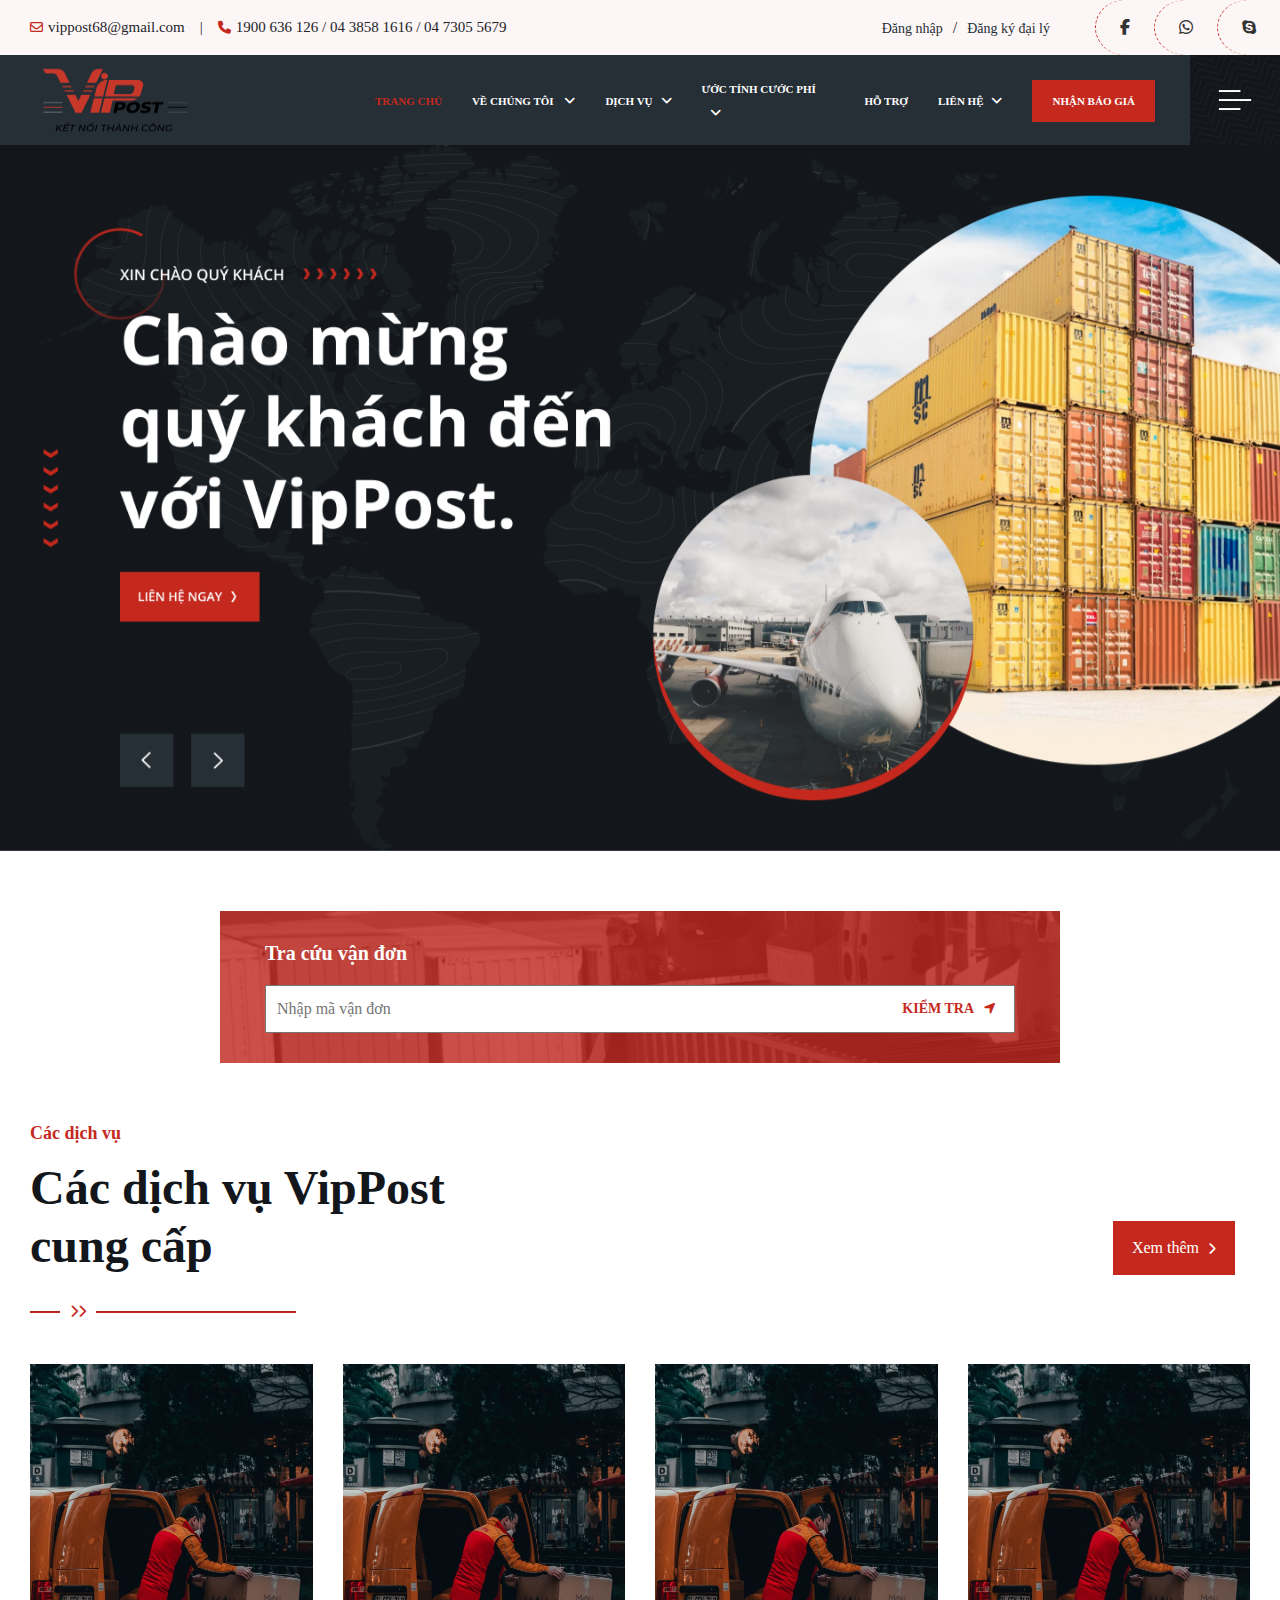
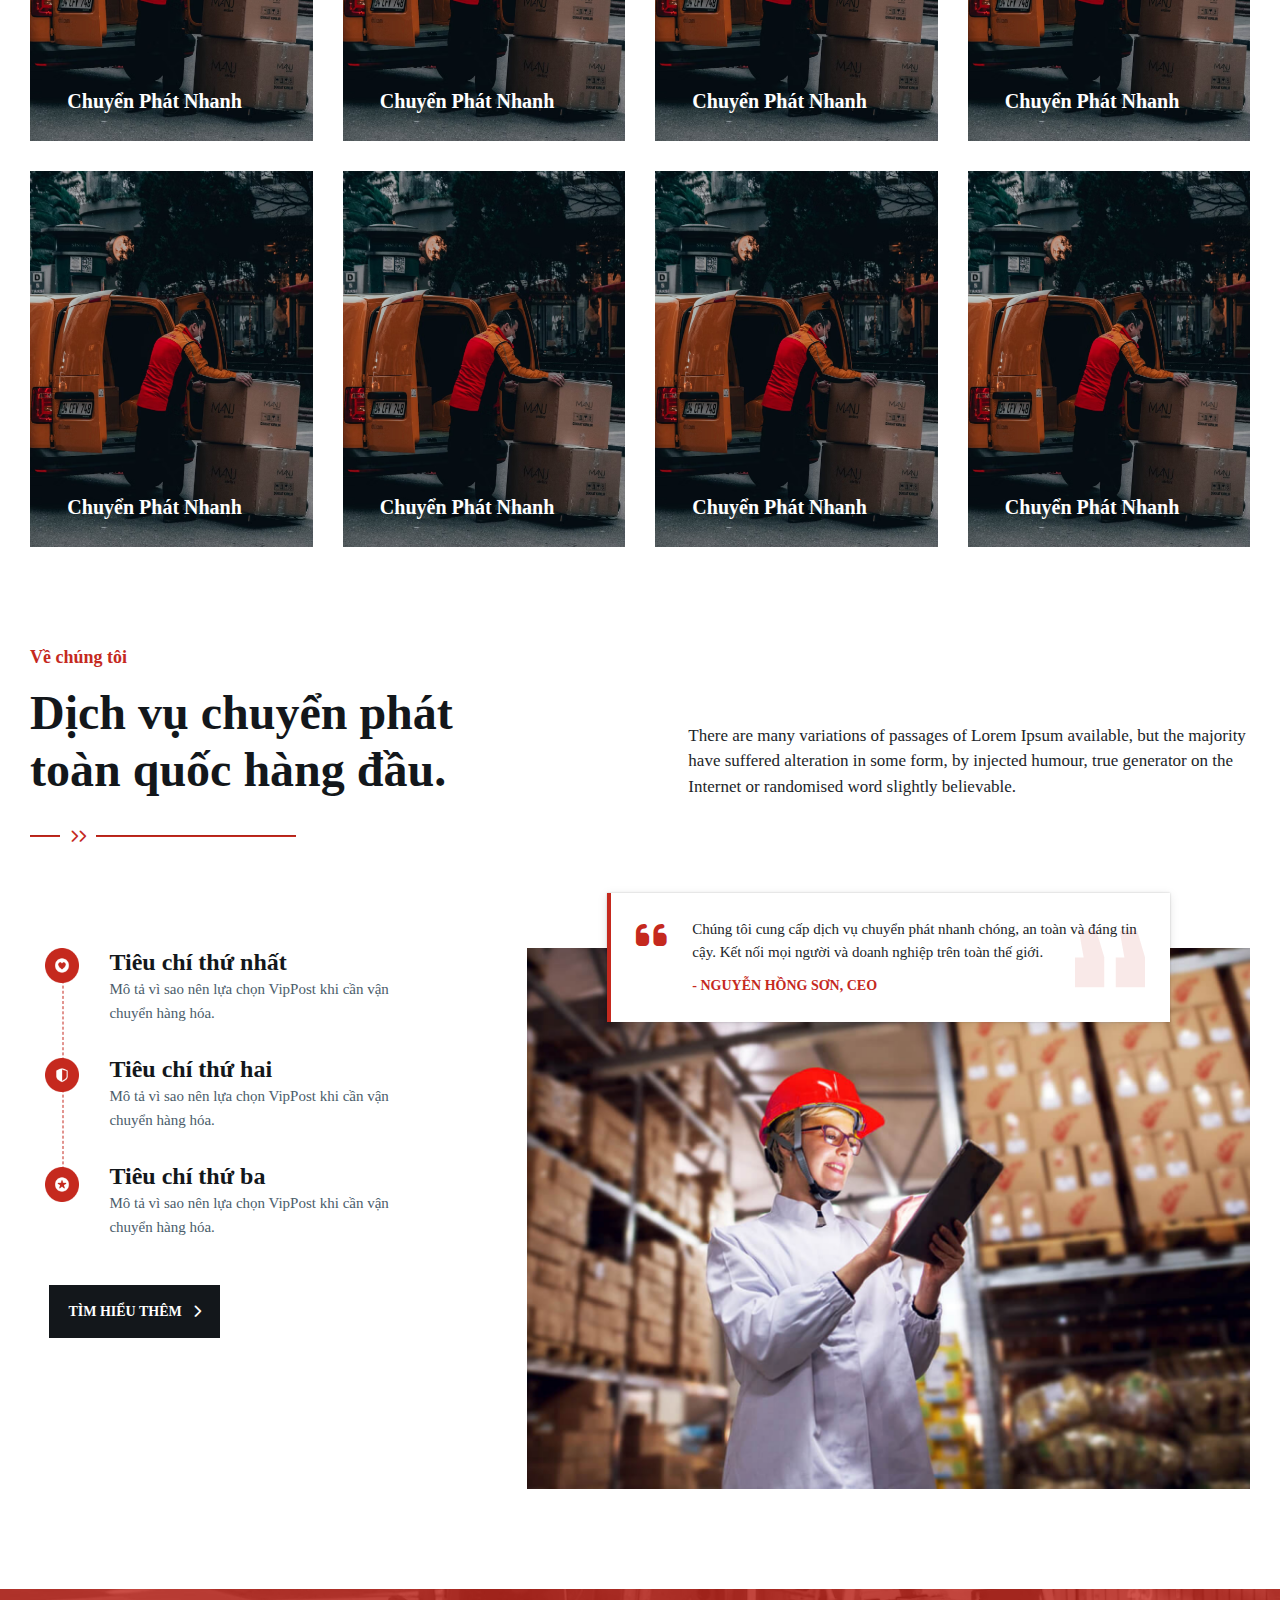
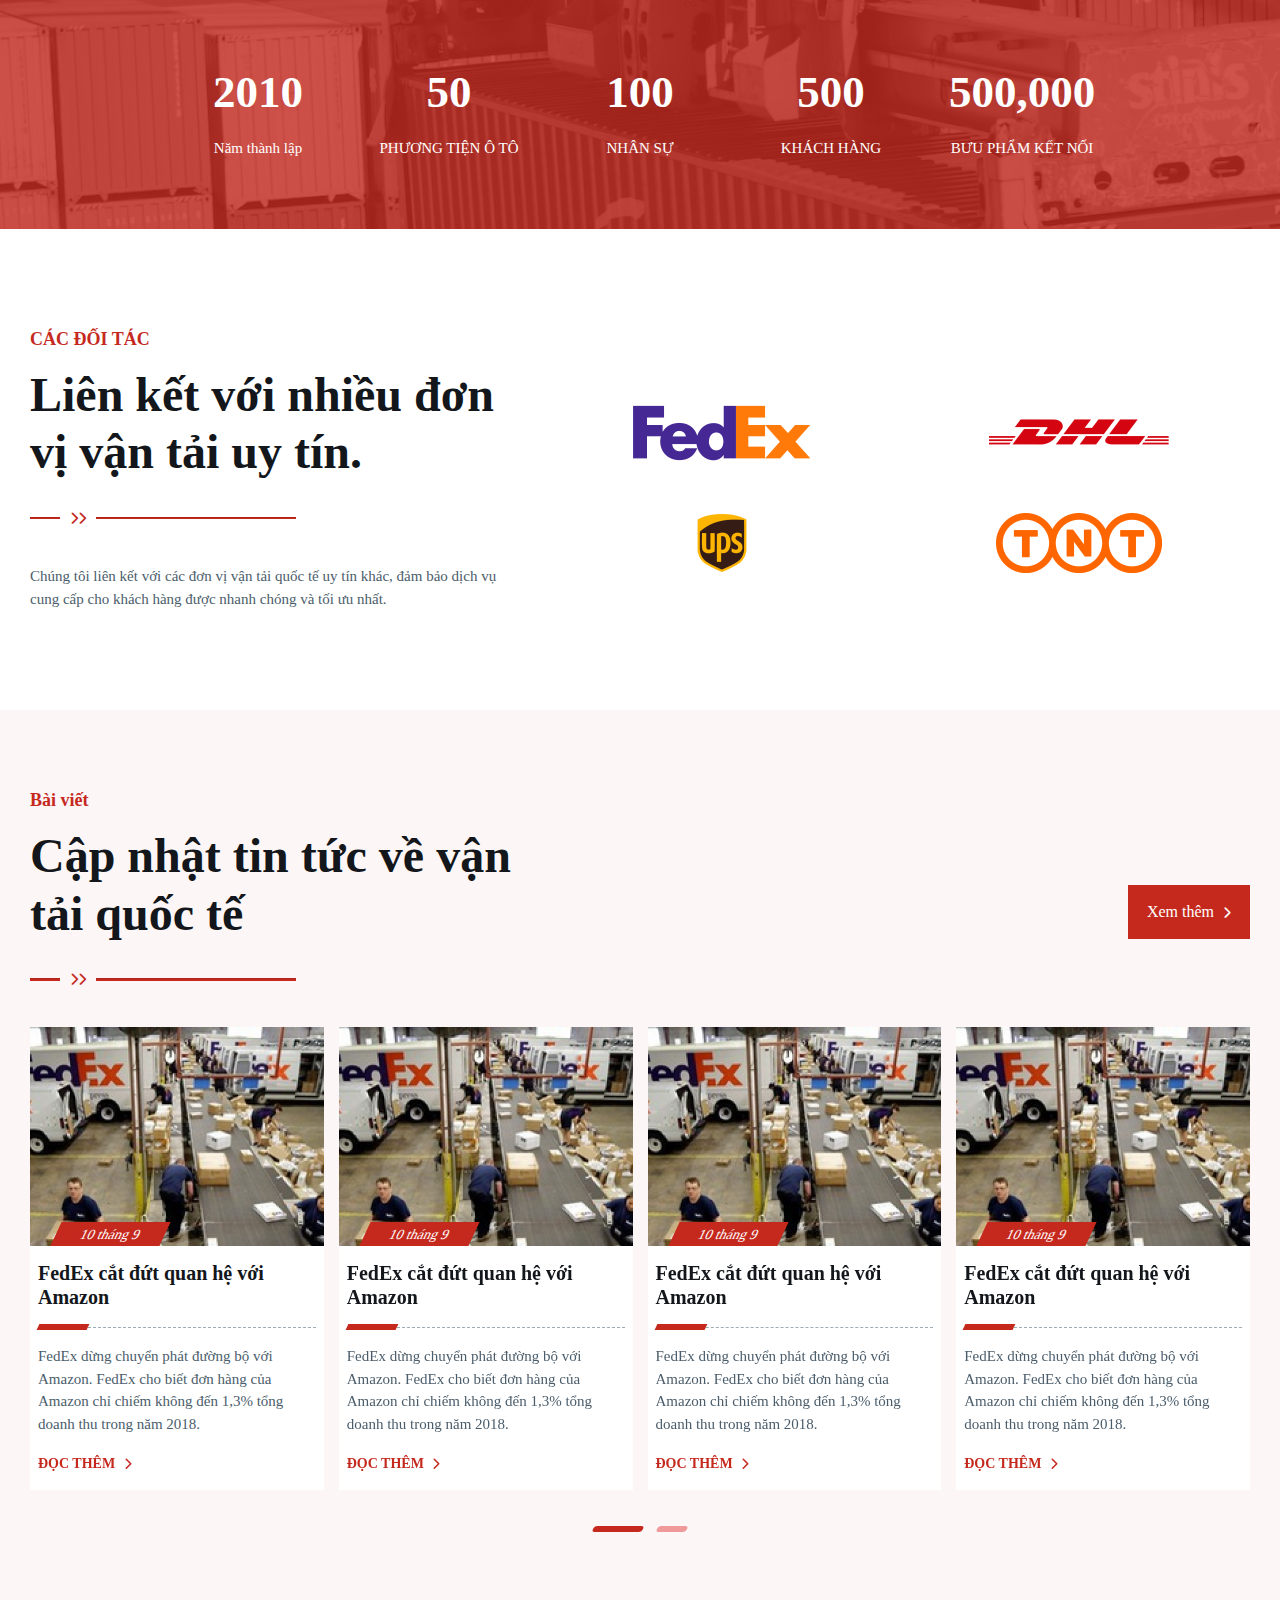
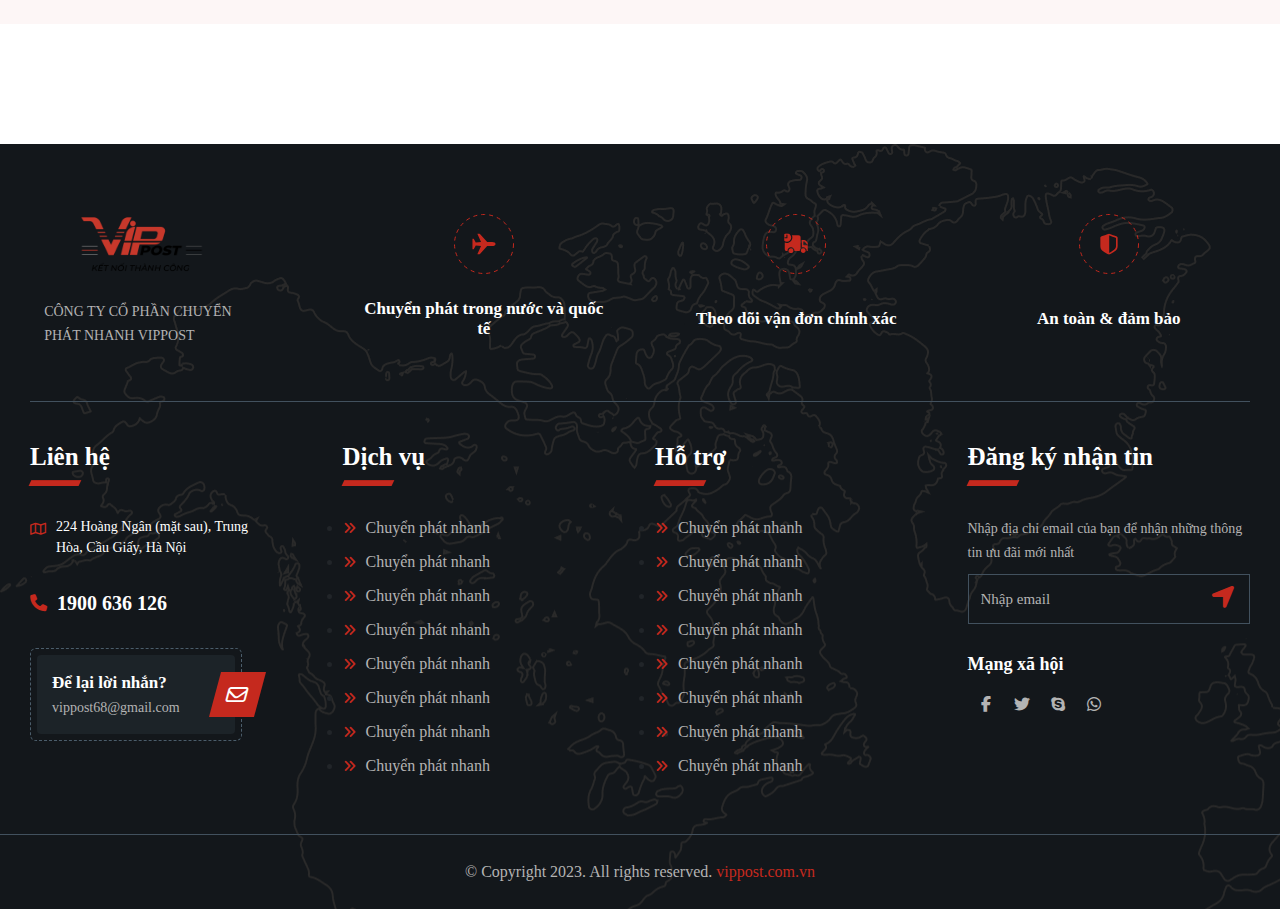
==== commit f805dc0a: "update code" ====
--- a/index.html
+++ b/index.html
@@ -110,10 +110,15 @@
                             <ul class="sub_menu">
                                 <li class="menu_item_child"><a href="">Quá trình phát triển</a></li>
                                 <li class="menu_item_child"><a href="">Thư ngỏ</a></li>
+                                <li class="menu_item_child"><a href="">Triết lý kinh doanh</a></li>
                             </ul>
                         </li>
                         <li  class="menu_item "><a href="service.html"
-                            class="link-item custom-item-link lv0">Dịch vụ</a></li>
+                            class="link-item custom-item-link lv0">Dịch vụ<i class="fas fa-angle-down"></i></a>
+                            <ul class="sub_menu">
+                                <li class="menu_item_child"><a href="carriage.html">Vận tải</a></li>
+                            </ul>
+                        </li>
                         <li  class="menu_item has_c"><a href="/"
                             class="link-item custom-item-link lv0">Ước tính cước phí<i class="fas fa-angle-down"></i></a>
                             <ul class="sub_menu">
--- a/style.css
+++ b/style.css
@@ -10,42 +10,55 @@
 
 /*}*/
 @font-face {
-  font-family: 'BeVietnamPro';
-  font-style: normal;
-  font-weight: 700;
+  font-family: 'OpenSans';
+  font-style: normal;
+  font-weight: 800;
   font-display: swap;
-  src: url(fBeVietnamPro-Bold.ttf);
+  src: url(OpenSans-SemiBold.ttf);
 }
 @font-face {
-  font-family: 'BeVietnamPro';
+  font-family: 'OpenSans';
+  font-style: normal;
+  font-weight: 700;
+  font-display: swap;
+  src: url(OpenSans-Bold.ttf);
+}
+@font-face {
+  font-family: 'OpenSans';
   font-style: normal;
   font-weight: 600;
   font-display: swap;
-  src: url(BeVietnamPro-SemiBold.ttf);
+  src: url(OpenSans-SemiBold.ttf);
 }
 @font-face {
-  font-family: 'BeVietnamPro';
+  font-family: 'OpenSans';
   font-style: normal;
   font-weight: 500;
   font-display: swap;
-  src: url(BeVietnamPro-Medium.ttf);
+  src: url(OpenSans-Medium.ttf);
 }
 @font-face {
-  font-family: 'BeVietnamPro';
+  font-family: 'OpenSans';
+  font-style: normal;
+  font-weight: 400;
+  font-display: swap;
+  src: url(OpenSans-Regular.ttf);
+}
+@font-face {
+  font-family: 'OpenSans';
   font-style: normal;
   font-weight: 300;
   font-display: swap;
-  src: url(BeVietnamPro-Light.ttf);
+  src: url(OpenSans-Light.ttf);
 }
 @font-face {
-  font-family: 'BeVietnamPro';
-  font-style: normal;
-  font-weight: 400;
+  font-family: 'OpenSans';
+  font-style: italic;
   font-display: swap;
-  src: url(BeVietnamPro-Regular.ttf);
+  src: url(OpenSans-Italic.ttf);
 }
 body {
-  font-family: 'BeVietnamPro' !important;
+  font-family: 'OpenSans' !important;
   margin: 0;
 }
 body a{
@@ -227,7 +240,7 @@
   visibility: hidden;
   display: none;
   opacity: 0;
-  min-width: 5rem;
+  min-width: 10rem;
   position: absolute;
   transition: all 0.5s ease;
   background: #262E36;
@@ -1028,3 +1041,168 @@
   font-weight: 700;
   color: #13171B;
 }
+.carriage{
+  margin-top: 100px;
+  display: flex;
+}
+.carriage .left_column{
+  display: grid;
+  gap: 50px;
+}
+.carriage .left_column .price_list{
+  width: 95%;
+}
+.carriage .left_column h2{
+  font-size: 35px;
+  font-style: normal;
+  font-weight: 700;
+  color: #13171B;
+  margin-bottom: 24px;
+}
+.carriage .left_column .price_list_pra{
+  font-size: 17px;
+  font-style: normal;
+  font-weight: 400;
+  color: #13171B;
+}
+.carriage .left_column .price_list_pra span{
+  font-weight: 700;
+  color: #C5291E;
+}
+.carriage .left_column .list_question ul{
+  padding: 0;
+  list-style: none;
+  display: grid;
+  gap: 10px;
+}
+.carriage .left_column .list_question ul li{
+  display: grid;
+  border: 1px solid #9EACB6;
+  padding: 15px;
+  background: #FFF;
+  align-items: start;
+  gap: 5px;
+  color: #4B5D6B;
+  cursor: pointer;
+}
+.carriage .left_column .list_question ul li p.pra_hide{
+  margin: 0;
+  display: none;
+  font-size: 17px;
+  font-style: normal;
+  font-weight: 400;
+}
+.carriage .left_column .list_question ul li span.pra_question i{
+  font-size: 14px;
+}
+.carriage .left_column .list_question ul li span.pra_question{
+  align-items: center;
+  width: 100%;
+  display: flex;
+  justify-content: space-between;
+  font-size: 18px;
+  font-style: normal;
+  font-weight: 600;
+  color: #13171B;
+}
+.carriage .left_column .list_question ul li.active{
+  border: 1px solid #C5291E;
+  background: #FDF6F6;
+}
+.carriage .left_column .list_question ul li.active span.pra_question{
+  color: #C5291E;
+}
+.carriage .right_column .sidebar_top{
+  padding: 30px;
+  flex-direction: column;
+  align-items: flex-start;
+  gap: 24px;
+  background: #FDF6F6;
+}
+.carriage .right_column .sidebar_top ul{
+  padding: 0;
+  list-style: none;
+  margin: 10px 0 0 0;
+  display: grid;
+  gap: 12px;
+}
+.carriage .right_column .sidebar_top ul li{
+  padding: 10px 16px 10px 16px;
+  align-items: center;
+  background: #fff;
+}
+.carriage .right_column .sidebar_top ul li a{
+  font-size: 17px;
+  font-style: normal;
+  font-weight: 600;
+  color: #4B5D6B;
+  display: flex;
+  justify-content: space-between;
+  align-items: center;
+}
+.carriage .right_column .sidebar_top ul li a i{
+  font-size: 13px;
+  color: #C5291E;
+}
+.carriage .right_column .sidebar_top hr,.carriage .right_column .sidebar_bottom hr{
+  margin: 0.5rem 0;
+  z-index: 1;
+  background: #C5291E;
+  transform: skew(155deg);
+  width: 50px;
+  height: 3px;
+  margin-left: 0;
+}
+.carriage .right_column .sidebar_top h3{
+  font-size: 26px;
+  font-style: normal;
+  font-weight: 600;
+  color: #13171B;
+}
+.carriage .right_column{
+  display: grid;
+  gap: 24px;
+  height: max-content;
+}
+.carriage .right_column .sidebar_bottom{
+    padding: 30px;
+  background: #FDF6F6;
+}
+.carriage .right_column .sidebar_bottom h3{
+  font-size: 26px;
+  font-style: normal;
+  font-weight: 600;
+  color: #13171B;
+}
+.carriage .right_column .sidebar_bottom ul{
+  padding: 0;
+  list-style: none;
+  margin: 15px 0 0 0;
+}
+.carriage .right_column .sidebar_bottom ul li{
+  border-bottom: 1px dashed #C5291E;
+  padding: 8px 0;
+}
+.carriage .right_column .sidebar_bottom ul li span{
+  align-items: center;
+  grid-auto-flow: column;
+  display: grid;
+  gap: 12px;
+  width: max-content;
+}
+.carriage .right_column .sidebar_bottom ul li span span{
+  font-size: 17px;
+  font-style: normal;
+  font-weight: 400;
+  color: #13171B;
+}
+.carriage .right_column .sidebar_bottom ul li span i{
+  padding: 8px;
+  background: #C5291E;
+  color: #fff;
+  transform: skew(165deg);
+  font-size: 13px;
+}
+.carriage .right_column .sidebar_bottom ul li:last-child{
+  border-bottom: none;
+}
--- a/responsive.css
+++ b/responsive.css
@@ -218,6 +218,15 @@
     #aboutme .signature{
         margin-top: 10px;
     }
+    .carriage{
+        margin-top: 80px;
+    }
+    .carriage .left_column .price_list{
+        width: 100%;
+    }
+    .carriage .right_column .sidebar_top ul{
+        margin-top: 25px;
+    }
 }
 @media (min-width: 769px) { 
     .header-menu-mobile{
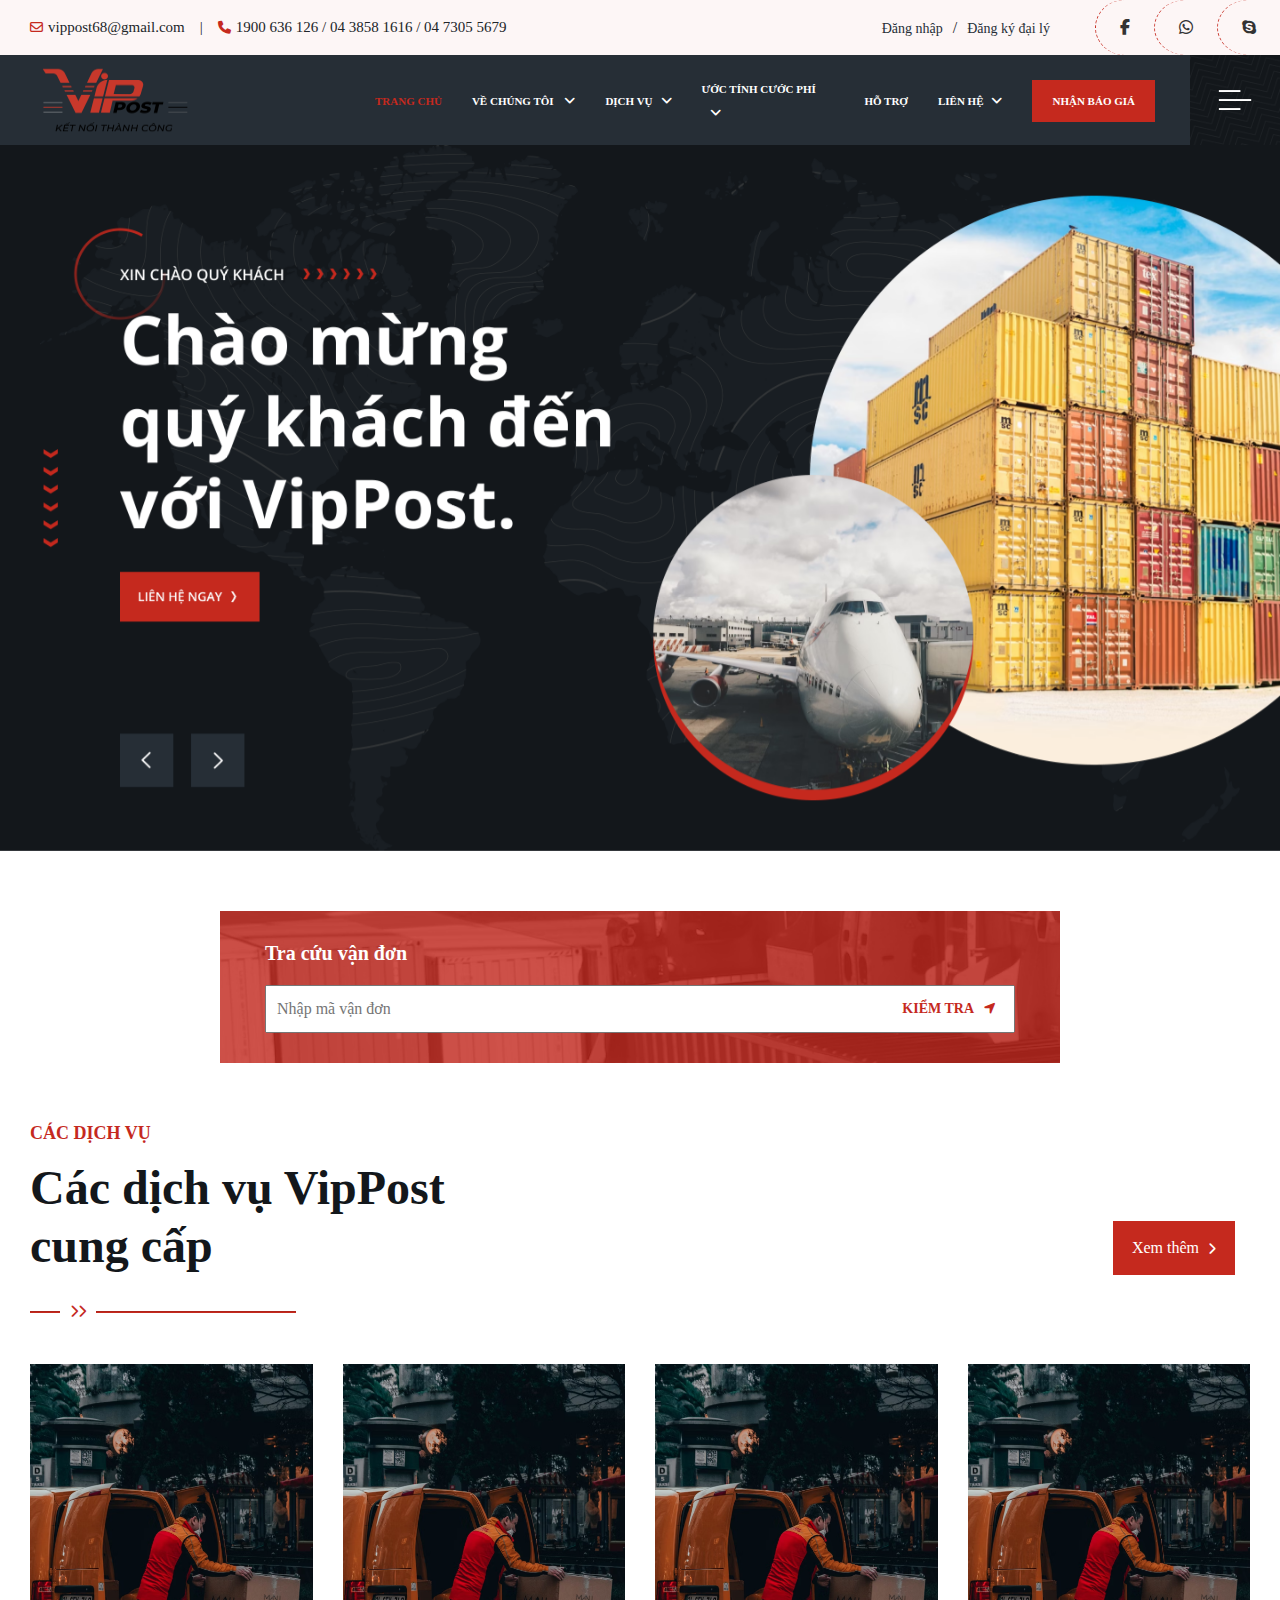
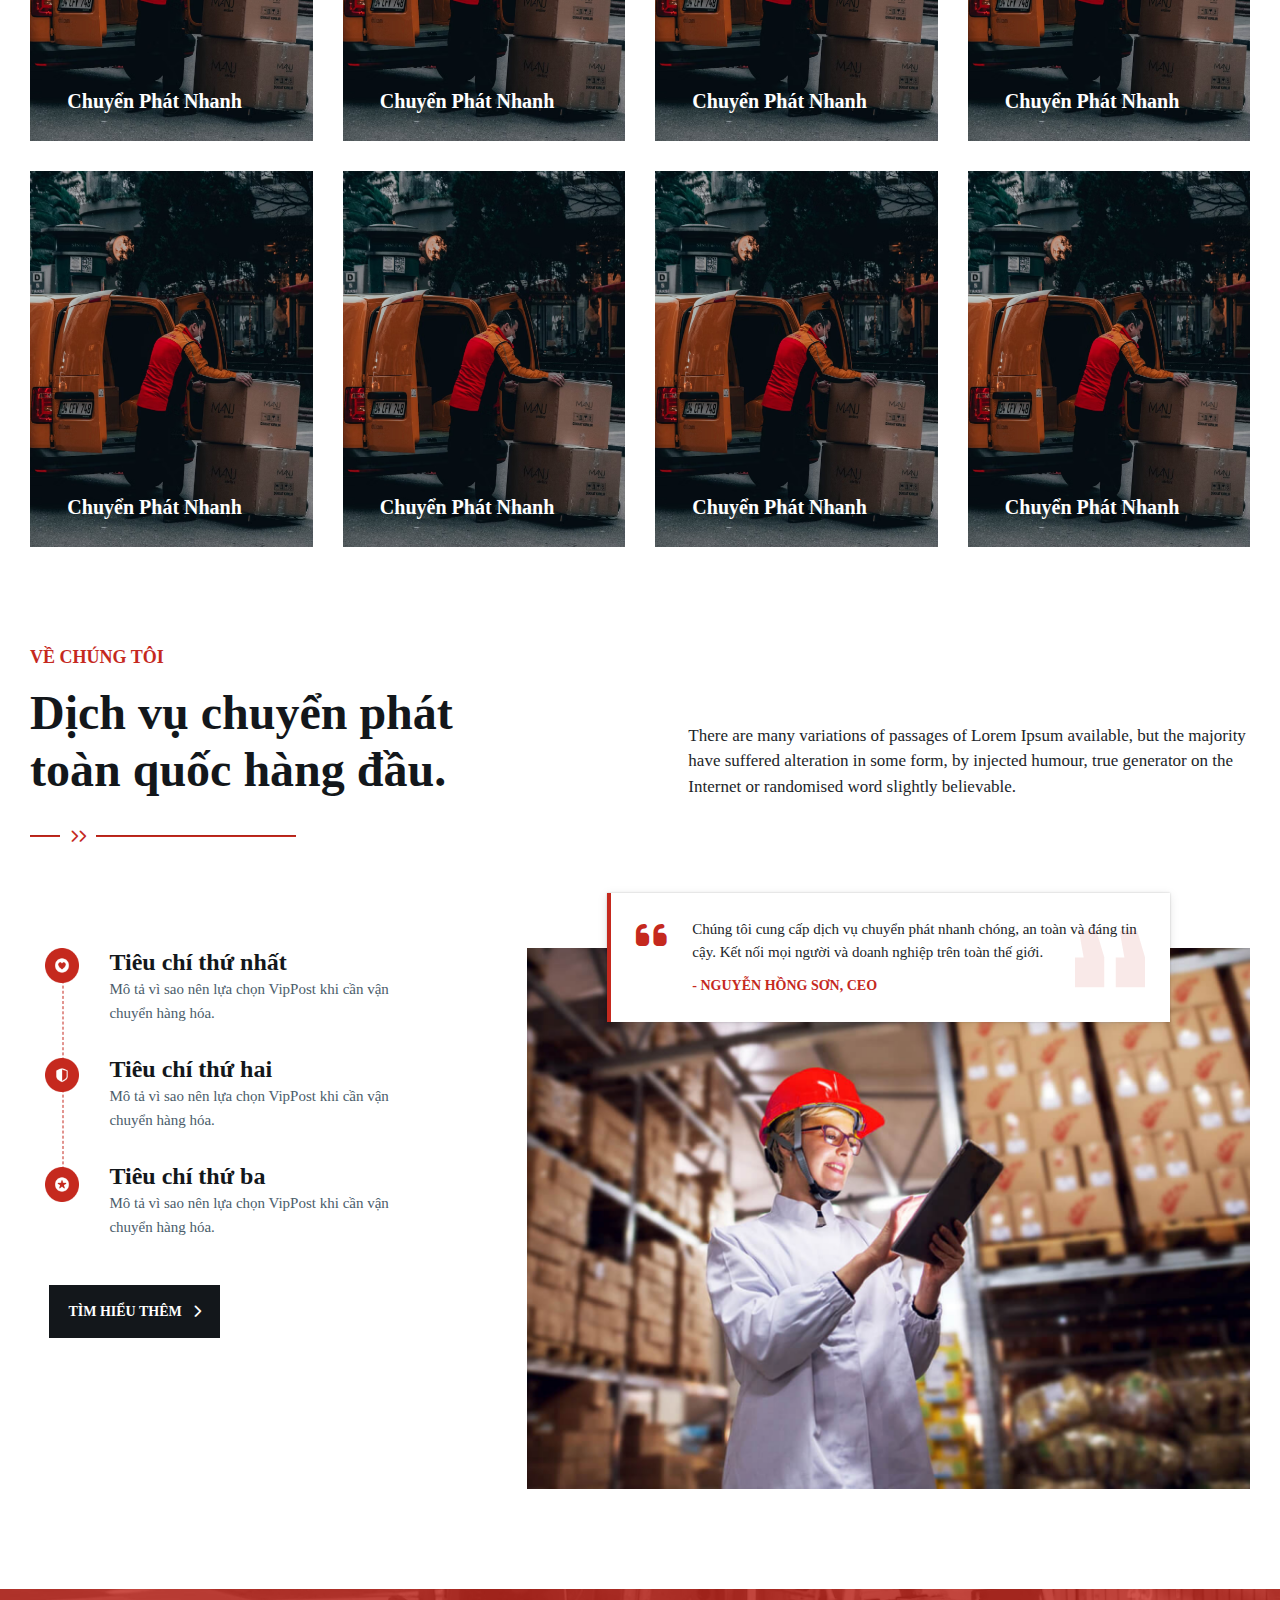
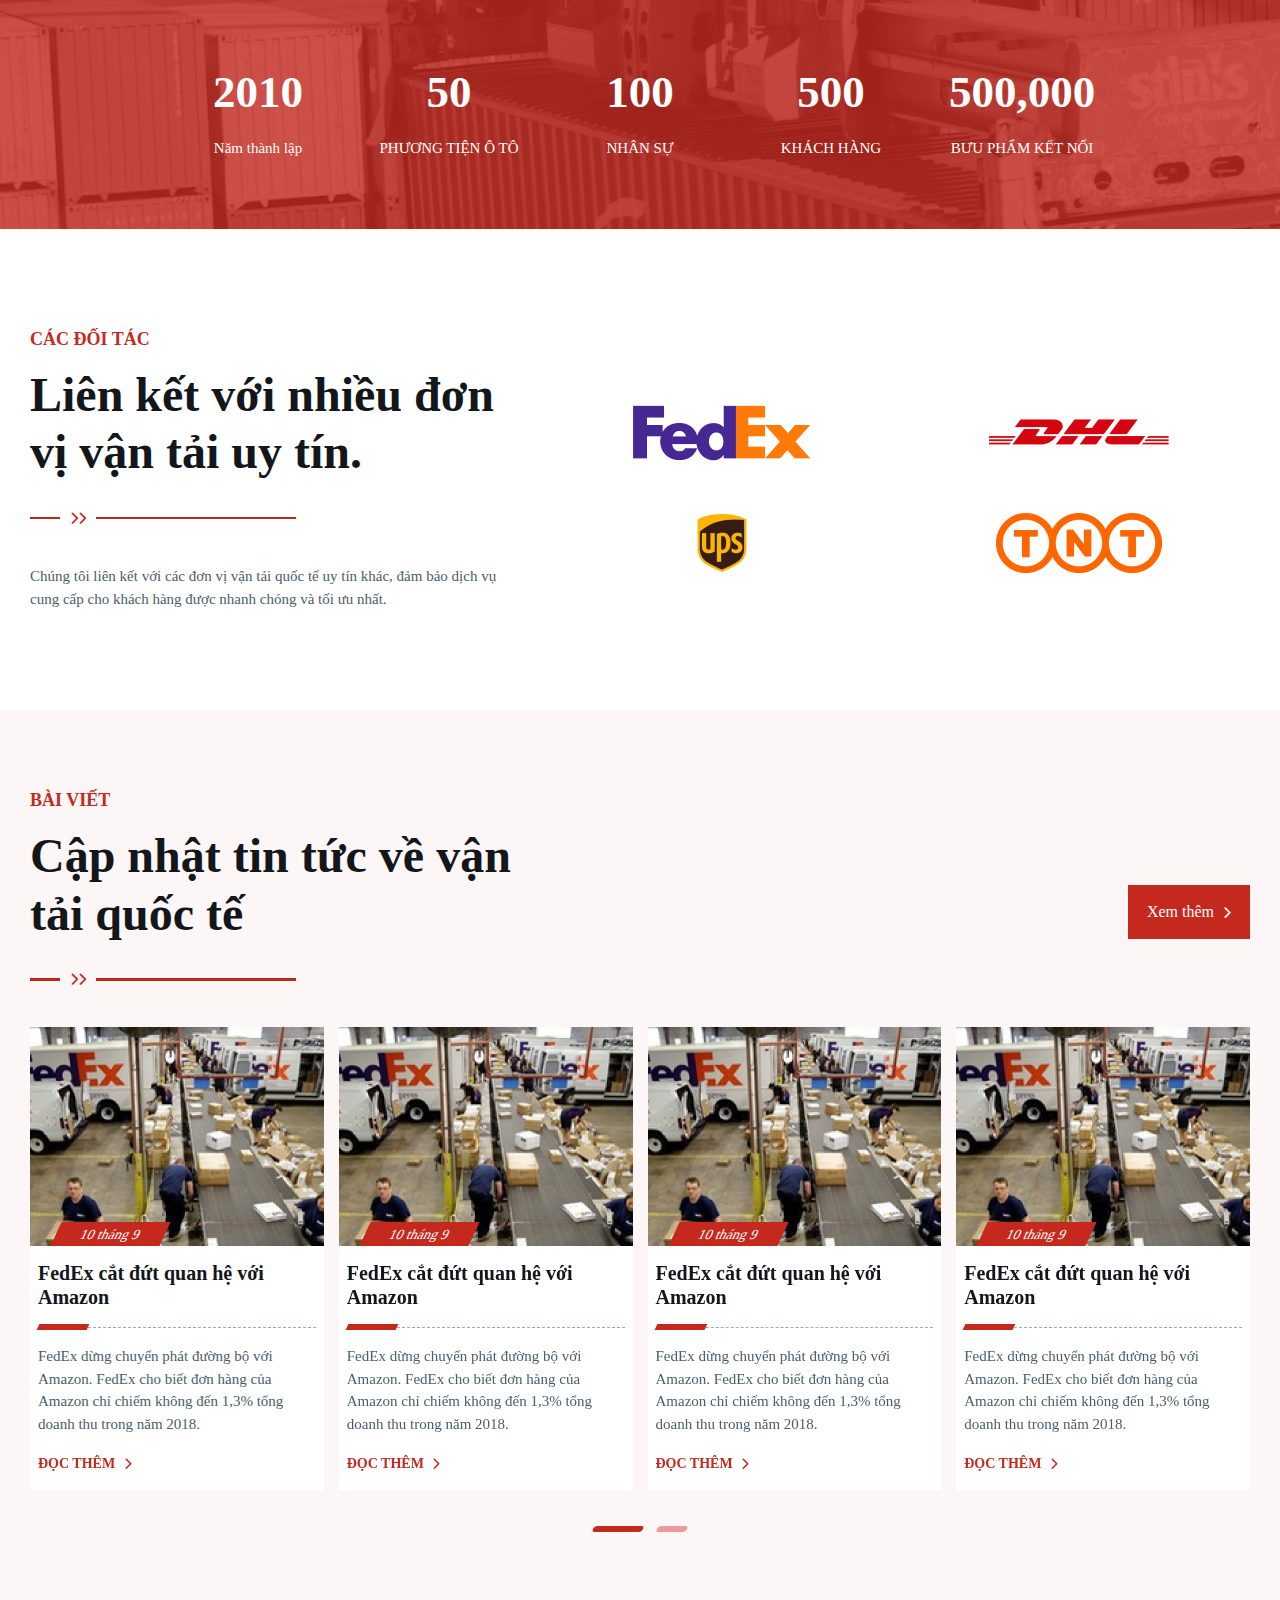
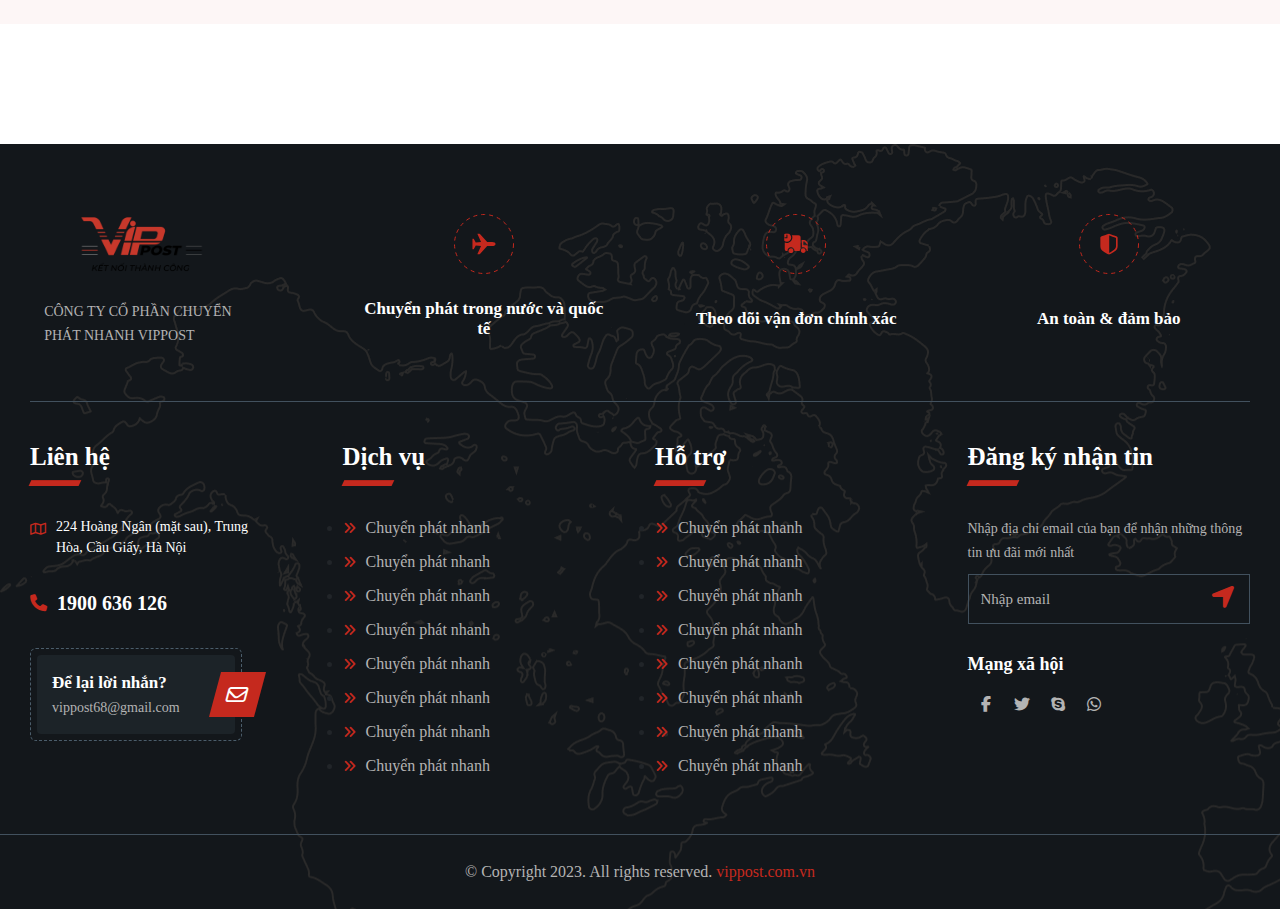
==== commit 1006ab70: "update code" ====
--- a/index.html
+++ b/index.html
@@ -454,7 +454,7 @@
                         <a href="#">Xem thêm <i class="fas fa-chevron-right"></i></a>
                     </div>
             </div>
-            <div class="box_blog_slide owl-carousel owl-theme">
+            <div class="box_blog_slide box_blog_slide_home owl-carousel owl-theme">
                 <div class="box_blog">
                     <div class="box_item">
                         <div class="img">
--- a/style.css
+++ b/style.css
@@ -339,6 +339,7 @@
   font-size: 13px;
 }
 h3.tp_title{
+  text-transform: uppercase;
   font-size: 18px;
 font-style: normal;
 font-weight: 600;
@@ -614,6 +615,7 @@
 #Blog{
   background: #FDF6F6;
   padding: 80px 0;
+  margin-bottom: 120px;
 }
 #Blog h2 {
   margin: 0;
@@ -739,7 +741,6 @@
   border-bottom: 1px dashed #9EACB6;
 }
 footer{
-  margin-top: 120px;
   background: #13171B;
   background-image: url(img/background_footer.png);
 }
@@ -1206,3 +1207,134 @@
 .carriage .right_column .sidebar_bottom ul li:last-child{
   border-bottom: none;
 }
+.blog_category{
+  background: none!important;
+  padding: 80px 0 0 0 !important;
+}
+.blog_category h3.tp_title{
+  text-align: center;
+}
+.blog_category .title > div{
+  text-align: center;
+}
+.blog_category .arrow{
+  margin: 15px auto;
+}
+.blog_category .button_view_all{
+  margin: 40px auto;
+  text-align: center;
+  display: flex;
+  justify-content: center;
+}
+.blog_category .button_view_all a {
+  padding: 15px 19px;
+  color: #FFFFFF;
+  background: #C5291E;
+}
+.blog_category .button_view_all a i{
+  font-size: 13px;
+  padding-left: 5px;
+}
+
+
+#grow_up {
+  padding: 80px 0;
+}
+#grow_up h3.tp_title {
+  text-align: center;
+}
+#grow_up .title {
+  margin-top: 15px;
+  justify-content: space-between;
+  display: flex;
+  align-items: center;
+  margin-bottom: 40px;
+}
+#grow_up .title > div {
+  text-align: center;
+}
+#grow_up h2 {
+  margin: 0;
+  font-size: 48px;
+  font-style: normal;
+  font-weight: 700;
+  color: #13171B;
+  padding: 0;
+}
+#grow_up .arrow {
+  margin: 15px auto;
+}
+.progresss{
+  position: relative;
+  display: flex;
+}
+.progresss .dashed{
+  z-index: -1;
+  transform: translate(-50%, -50%);
+  height: 100%;
+  position: absolute;
+  border: 1px dashed #C5291E;
+  top: 50%;
+  left: 50%;
+}
+.progresss .progress_item {
+  position: relative;
+  justify-content: space-between;
+  display: flex;
+}
+.progresss .progress_item .mid{
+  text-align: center;
+  transform: translate(-50%, -50%);
+  top: 50%;
+  position: absolute;
+  left: 50%;
+}
+.progresss .progress_item .right{
+  display: flex;
+  flex-direction: column;
+  justify-content: center;
+}
+.progresss .progress_item .right .date{
+  align-items: center;
+  display: grid;
+}
+.progresss .progress_item .right .date .year{
+  font-size: 45px;
+  font-style: normal;
+  font-weight: 700;
+  color: #C5291E;
+}
+.progresss .progress_item .right .date .month{
+  font-size: 17px;
+  font-style: normal;
+  font-weight: 600;
+  color: #4B5D6B;
+  margin-left: 10px;
+}
+.progress_total .progress_item:nth-of-type(2n) .right{
+  text-align: end;
+}
+
+.progresss .progress_item .left{
+  background: #FFF;
+  box-shadow: 0px 2px 10px 0px rgba(0, 0, 0, 0.10), 0px 0px 2px 0px rgba(0, 0, 0, 0.20);
+  padding: 32px;
+  display: grid;
+  gap: 20px;
+}
+.progress_total{
+  display: grid;
+  gap: 40px;
+}
+.progresss .progress_item .left .item_1 h3{
+  font-size: 20px;
+  font-style: normal;
+  font-weight: 600;
+  color: #13171B;
+}
+.progresss .progress_item .left .item_1 span{
+  font-size: 17px;
+  font-style: normal;
+  font-weight: 400;
+  color: #4B5D6B;
+}--- a/responsive.css
+++ b/responsive.css
@@ -227,6 +227,42 @@
     .carriage .right_column .sidebar_top ul{
         margin-top: 25px;
     }
+    .blog_category h3.tp_title{
+        text-align: start;
+    }
+    .blog_category h2{
+        text-align: start;
+    }
+    .blog_category .arrow {
+        margin: 15px 0;
+    }
+    #grow_up h2{
+        font-size: 30px;
+    }
+    .progresss .dashed{
+        display: none;
+    }
+    .progresss .progress_item .mid{
+        position: unset;
+        transform: unset;
+        order: 1;
+    }
+    .progresss .progress_item .right{
+        order: 2;
+    }
+    .progresss .progress_item .left{
+        order: 3;
+    }
+    .progresss .progress_item{
+        flex-direction: column;
+        gap: 15px;
+    }
+    .progresss .progress_item .right .date{
+        justify-content: center;
+    }
+    #grow_up{
+        padding: 40px 0;
+    }
 }
 @media (min-width: 769px) { 
     .header-menu-mobile{
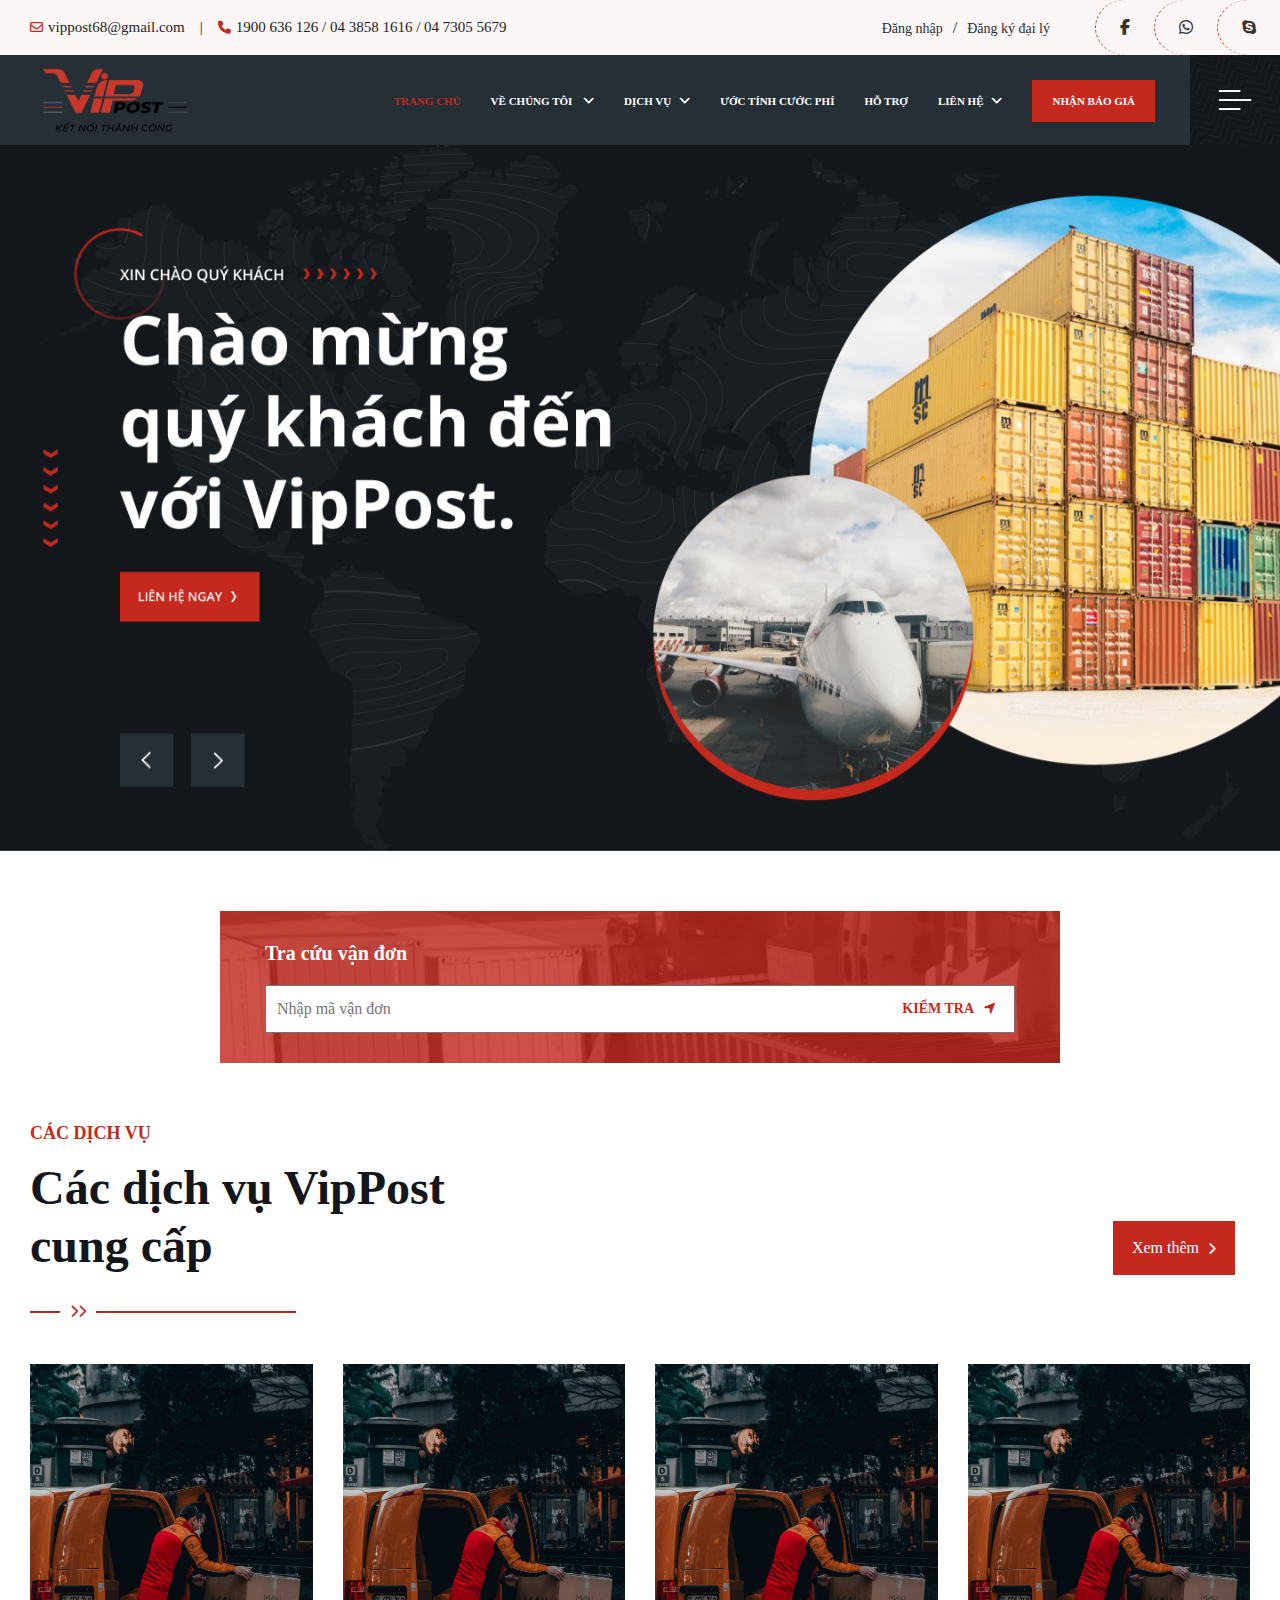
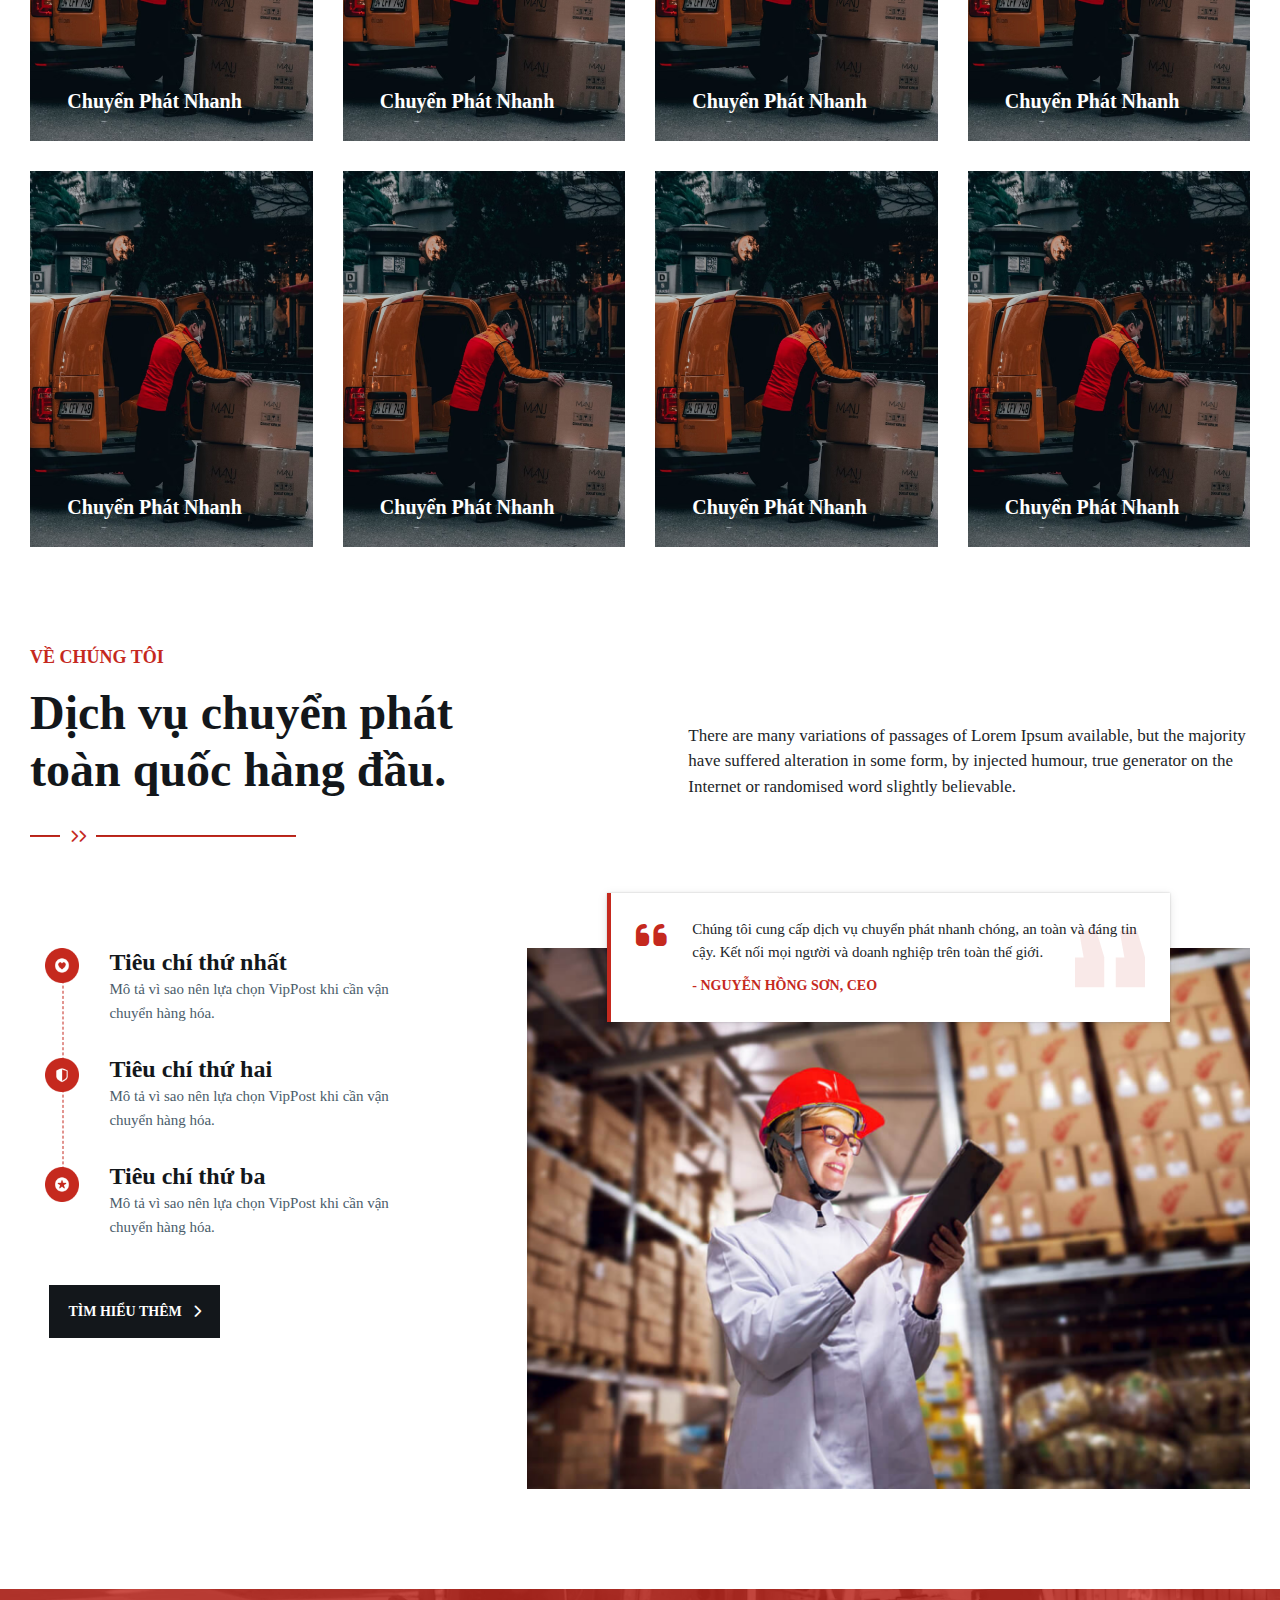
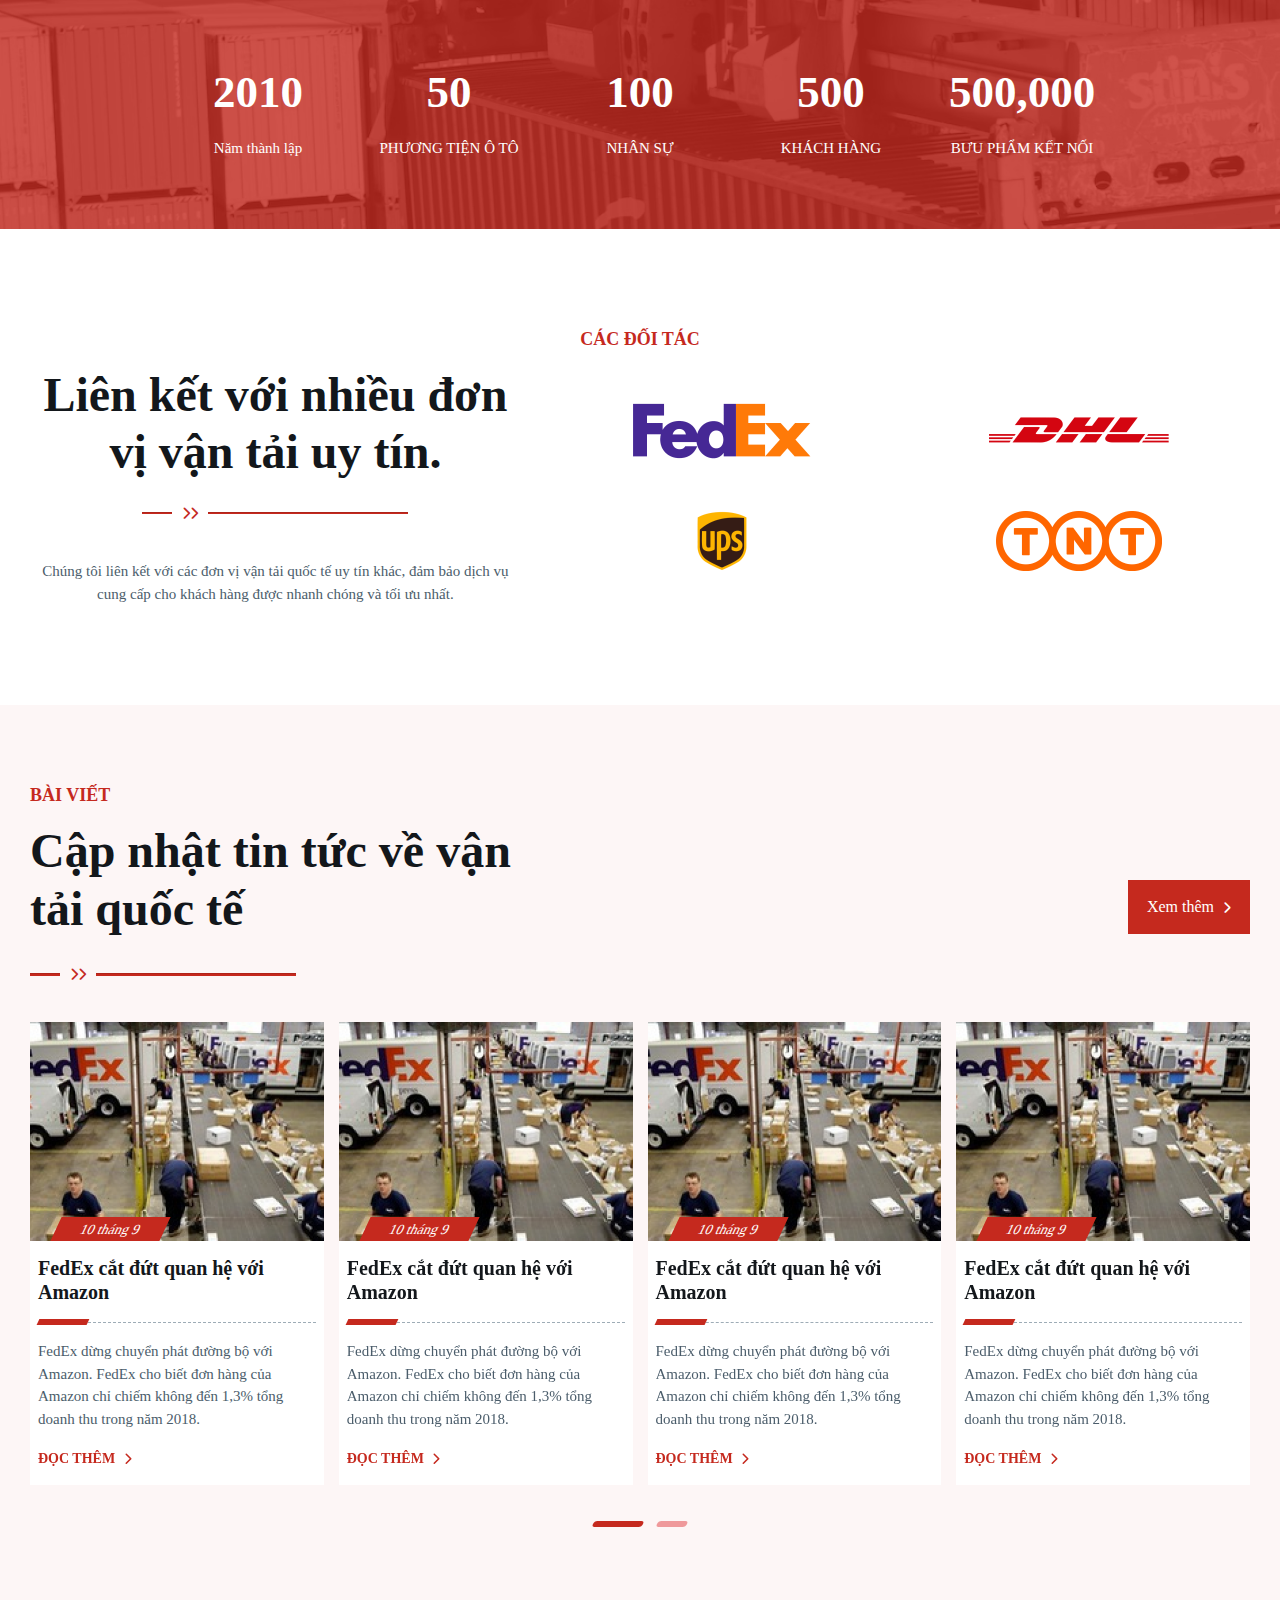
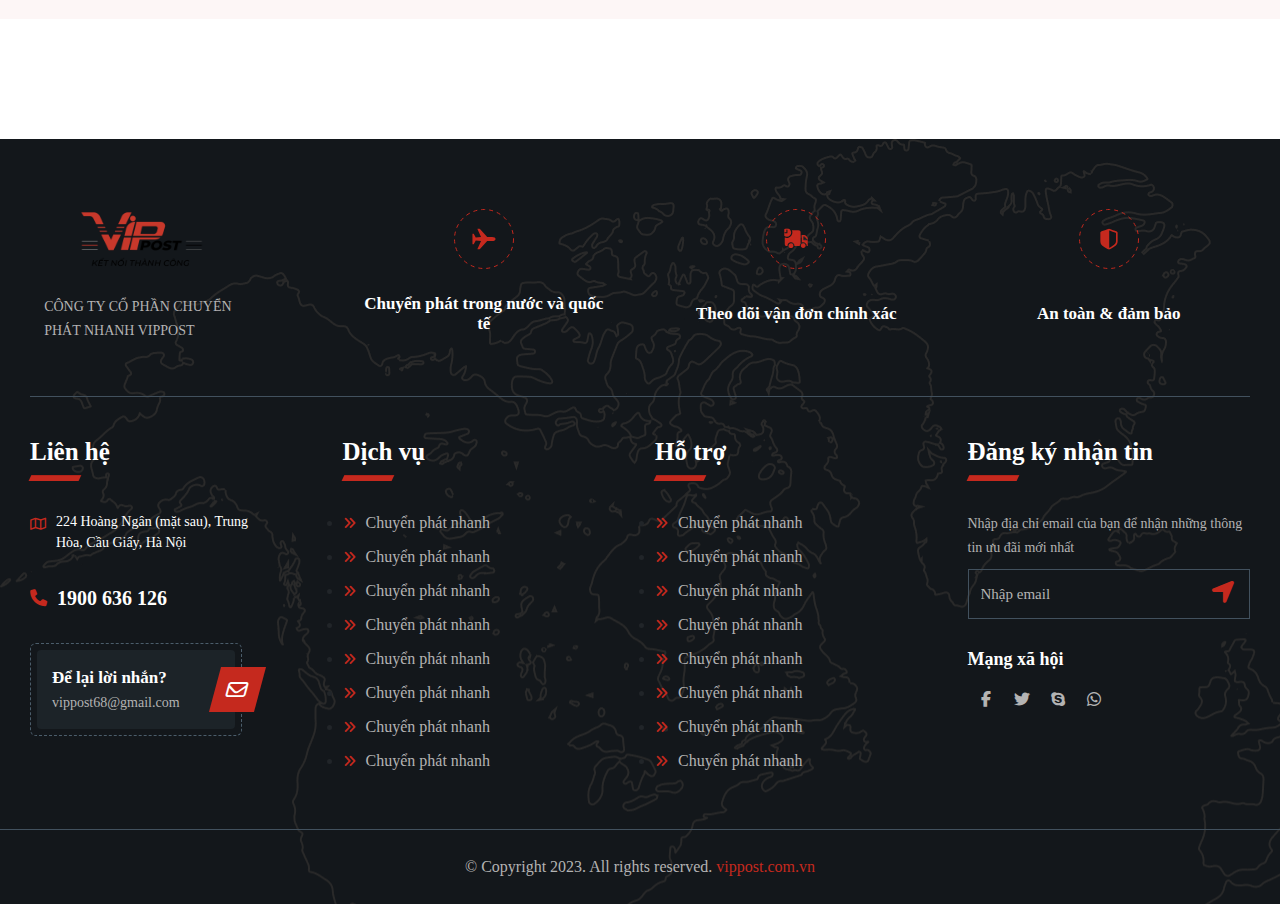
==== commit b7f71f9a: "update code" ====
--- a/index.html
+++ b/index.html
@@ -108,8 +108,8 @@
                                 class="link-item custom-item-link lv0">Về chúng tôi
                                 <i class="fas fa-angle-down"></i></a>
                             <ul class="sub_menu">
-                                <li class="menu_item_child"><a href="">Quá trình phát triển</a></li>
-                                <li class="menu_item_child"><a href="">Thư ngỏ</a></li>
+                                <li class="menu_item_child"><a href="grow_up.html">Quá trình phát triển</a></li>
+                                <li class="menu_item_child"><a href="aboutme.html">Thư ngỏ</a></li>
                                 <li class="menu_item_child"><a href="">Triết lý kinh doanh</a></li>
                             </ul>
                         </li>
@@ -119,15 +119,12 @@
                                 <li class="menu_item_child"><a href="carriage.html">Vận tải</a></li>
                             </ul>
                         </li>
-                        <li  class="menu_item has_c"><a href="/"
-                            class="link-item custom-item-link lv0">Ước tính cước phí<i class="fas fa-angle-down"></i></a>
-                            <ul class="sub_menu">
-                                <li class="menu_item_child"><a href="">abc</a></li>
-                            </ul>
+                        <li  class="menu_item has_c"><a href="postage.html"
+                            class="link-item custom-item-link lv0">Ước tính cước phí</a>
                         </li>
                         <li  class="menu_item "><a href="support.html"
                             class="link-item custom-item-link lv0">Hỗ trợ</a></li>
-                        <li  class="menu_item has_c"><a href="/"
+                        <li  class="menu_item has_c"><a href="contact.html"
                             class="link-item custom-item-link lv0">Liên hệ<i class="fas fa-angle-down"></i></a>
                             <ul class="sub_menu">
                                 <li class="menu_item_child"><a href="">abc</a></li>
--- a/style.css
+++ b/style.css
@@ -1237,23 +1237,23 @@
 }
 
 
-#grow_up {
+#grow_up,#postage {
   padding: 80px 0;
 }
-#grow_up h3.tp_title {
+#grow_up h3.tp_title,#postage h3.tp_title,#contact h3.tp_title,#ecommage h3.tp_title{
   text-align: center;
 }
-#grow_up .title {
+#grow_up .title,#postage .title,#contact .title,#ecommage .title {
   margin-top: 15px;
   justify-content: space-between;
   display: flex;
   align-items: center;
   margin-bottom: 40px;
 }
-#grow_up .title > div {
+#grow_up .title > div,#postage .title > div,#contact .title > div,#ecommage .title > div {
   text-align: center;
 }
-#grow_up h2 {
+#grow_up h2,#postage h2,#contact h2 ,#ecommage h2{
   margin: 0;
   font-size: 48px;
   font-style: normal;
@@ -1261,7 +1261,7 @@
   color: #13171B;
   padding: 0;
 }
-#grow_up .arrow {
+#grow_up .arrow,#postage .arrow,#contact .arrow,#ecommage .arrow  {
   margin: 15px auto;
 }
 .progresss{
@@ -1337,4 +1337,195 @@
   font-style: normal;
   font-weight: 400;
   color: #4B5D6B;
-}+}
+.cacl_postage .cp .wg{
+  font-size: 26px;
+  font-style: normal;
+  font-weight: 600;
+  color: #13171B;
+  padding: 23px 0;
+  border-bottom: 1px solid #9EACB6;
+  margin: 0;
+}
+.cacl_postage .cp .grid_wg{
+  grid-template-columns: repeat(5, 1fr);
+  margin-top: 24px;
+  gap: 20px;
+  display: grid;
+}
+.cacl_postage .cp .grid_wg .item{
+  padding: 15px;
+  display: grid;
+  text-align: center;
+  justify-content: center;
+  gap: 6px;
+  border: 1px solid #9EACB6;
+  background: #FFF;
+  cursor: pointer;
+}
+.cacl_postage .cp .grid_wg .item svg{
+  text-align: center;
+  width: 100%;
+}
+
+.fill_text .form_group{
+  display: flex;
+  flex-direction: column;
+  position: relative;
+}
+.fill_text .form_group input{
+  border: 1px solid #9EACB6;
+  background: #FFF;
+  padding: 14px 50px 14px 17px;
+  outline: none;
+  cursor: pointer;
+}
+.fill_text .form_group .unit{
+  bottom: 15px;
+  position: absolute;
+  right: 15px;
+}
+.fill_text .form_group select{
+  border: 1px solid #9EACB6;
+  background: #FFF;
+  padding: 14px 17px;
+  outline: none;
+  cursor: pointer;
+}
+.fill_text .form_group select:hover {
+  border-color: #C5291E;
+}
+.fill_text .form_group label{
+  font-size: 17px;
+  font-style: normal;
+  font-weight: 700;
+  color: #13171B;
+  margin-top: 24px;
+}
+.fill_text .form_group label span{
+  color: red;
+}
+.fill_text .form_group_from{
+  display: grid;
+  grid-template-columns: repeat(2, 1fr);
+  gap: 30px;
+}
+#slider_input {
+  background-color: white; /* Màu nền trắng */
+  height: 5px; /* Chiều cao là 5px, mặc định chiều rộng là 100% */
+}
+#slider_input {
+  height: 5px; /* Rộng của thanh input là 5px */
+}
+.button_vp{
+  text-align: center;
+  margin-top: 40px;
+}
+.button_vp a{
+  padding: 15px 19px;
+  color: #FFFFFF;
+  background: #C5291E;
+}
+.button_vp a i {
+  padding-left: 5px;
+  font-size: 12px;
+}
+#contact .contact{
+  grid-template-columns: repeat(3, 1fr);
+  display: grid;
+  gap: 30px;
+  margin-bottom: 100px;
+}
+#contact .contact .ct{
+  cursor: pointer;
+  gap: 22px;
+  display: flex;
+  padding: 40px 25px 20px 25px;
+  border: 1px dashed #C5291E;
+  flex-direction: column;
+  justify-content: center;
+  text-align: center;
+  align-items: center;
+}
+#contact .contact .ct.active{
+  background: #C5291E;
+
+}
+#contact .contact .ct.active h2,#contact .contact .ct.active span{
+  color: #fff !important;
+}
+#contact .contact .ct .text .title{
+  display: flex;
+  flex-direction: column;
+  align-items: center;
+}
+#contact .contact .ct .text .title span{
+  font-size: 17px;
+  font-style: normal;
+  font-weight: 400;
+  color: #4B5D6B;
+}
+
+.fill_text .form_group_contact{
+  grid-template-columns: repeat(3, 1fr);
+  display: grid;
+  gap: 30px;
+}
+.fill_text .form_group input.content{
+  min-height: 200px;
+}
+.fill_text .form_group input::placeholder{
+  font-size: 17px;
+  font-style: normal;
+  font-weight: 400;
+  color: #4B5D6B;
+  text-align: start;
+}
+#contact .map{
+  margin-top: 100px;
+  background: #FDF6F6;
+}
+#contact .map .mp{
+  display: flex;
+
+}
+#contact .map .mp .address_vp{
+  padding: 50px 20px 40px 0;
+  display: grid;
+  gap: 30px;
+}
+#contact .map .mp .iframe_vp iframe{
+  width: 100%;
+  height: 100%;
+}
+#contact .map .mp .address_vp h2{
+  font-size: 35px;
+  font-style: normal;
+  font-weight: 700;
+  color: #13171B;
+}
+#contact .map .mp .address_vp ul.address{
+  padding: 0;
+  list-style: none;
+  display: grid;
+  gap: 15px;
+
+}
+#contact .map .mp .address_vp ul.address li{
+  border-bottom: 1px dashed #C5291E;
+}
+#contact .map .mp .address_vp ul.address li:last-child{
+  border-bottom: none;
+}
+#contact .map .mp .address_vp ul.address li h4{
+  font-size: 14px;
+  font-style: normal;
+  font-weight: 700;
+  color: #C5291E;
+}
+#contact .map .mp .address_vp ul.address li p{
+  font-size: 14px;
+  font-style: normal;
+  font-weight: 400;
+  color: #4B5D6B;
+}
--- a/responsive.css
+++ b/responsive.css
@@ -263,6 +263,21 @@
     #grow_up{
         padding: 40px 0;
     }
+    .cacl_postage .cp .grid_wg {
+        grid-template-columns: repeat(3, 1fr);
+    }
+    .fill_text .form_group_from{
+        grid-template-columns: repeat(1, 1fr);
+    }
+    #contact .contact,.fill_text .form_group_contact{
+        grid-template-columns: repeat(1, 1fr);
+    }
+    #contact .map .mp {
+        flex-wrap: wrap;
+    }
+    #contact .map .mp .iframe_vp{
+        padding: 0;
+    }
 }
 @media (min-width: 769px) { 
     .header-menu-mobile{
